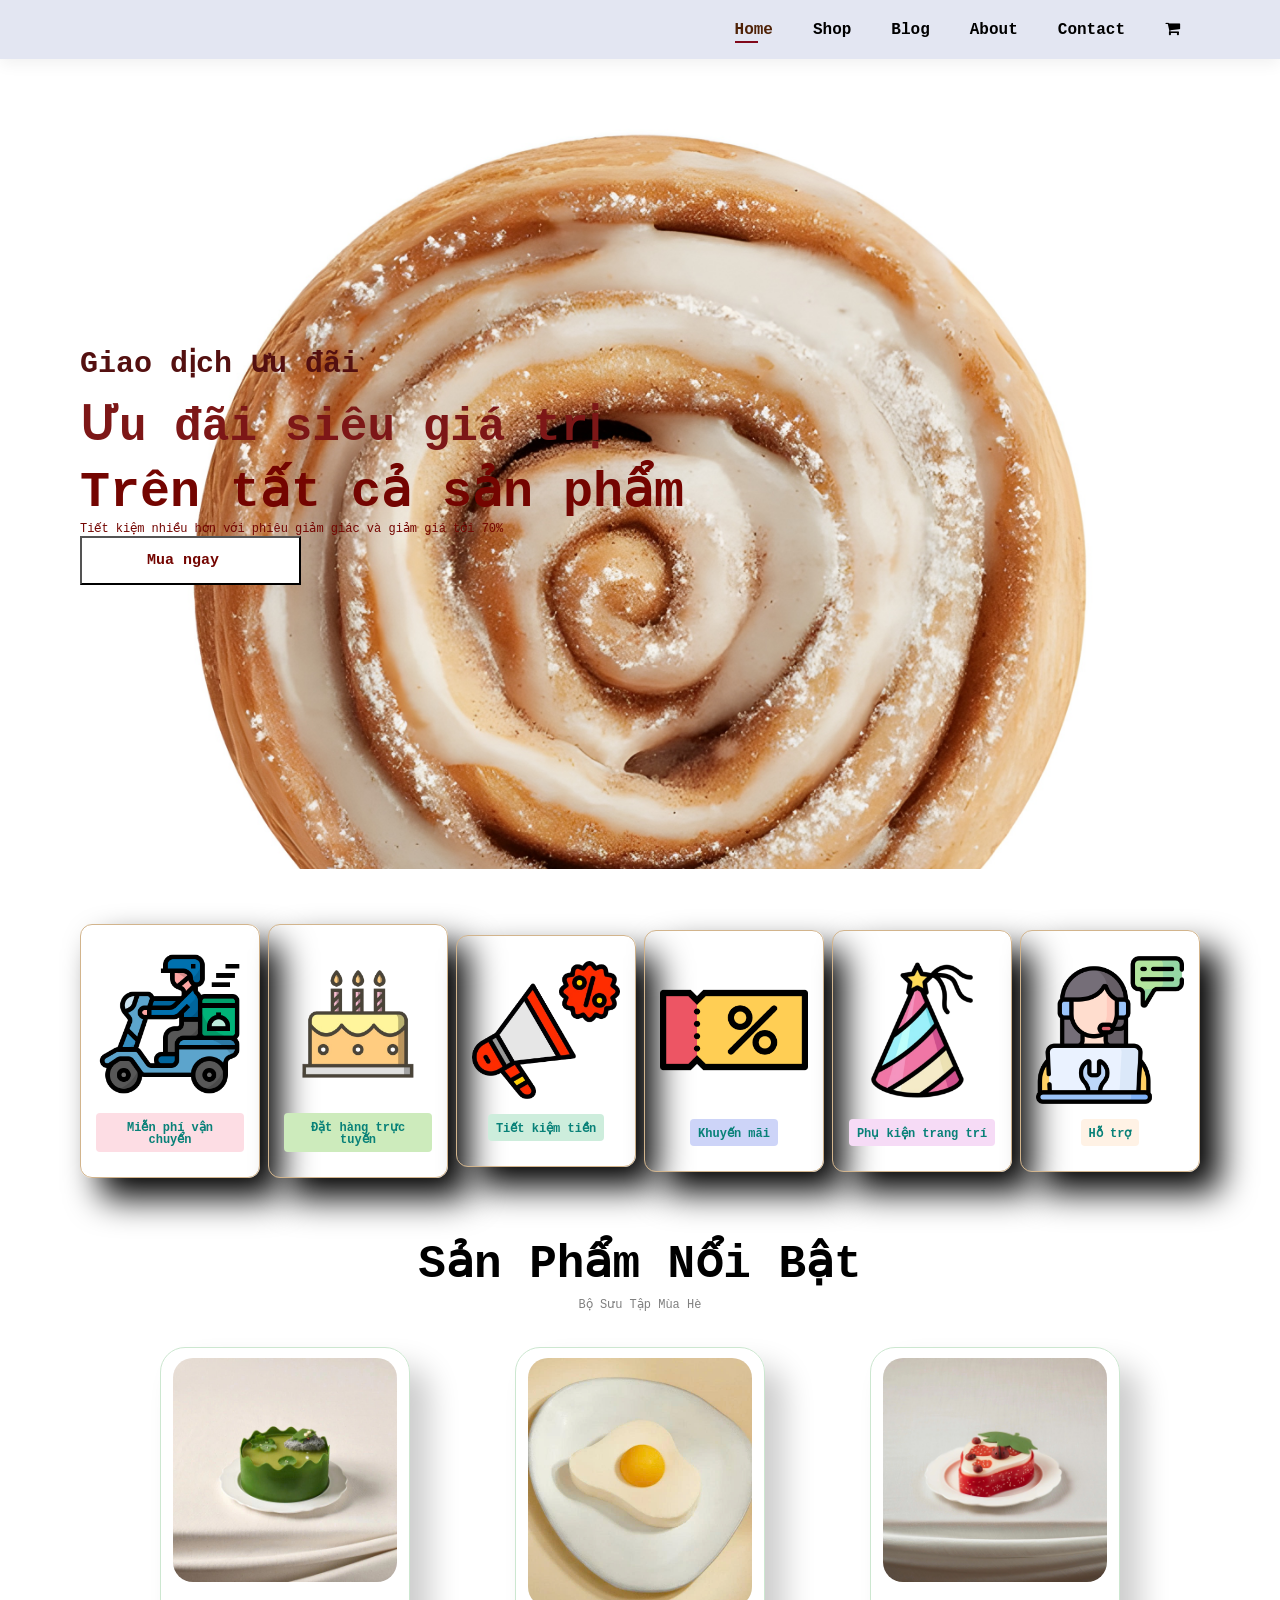
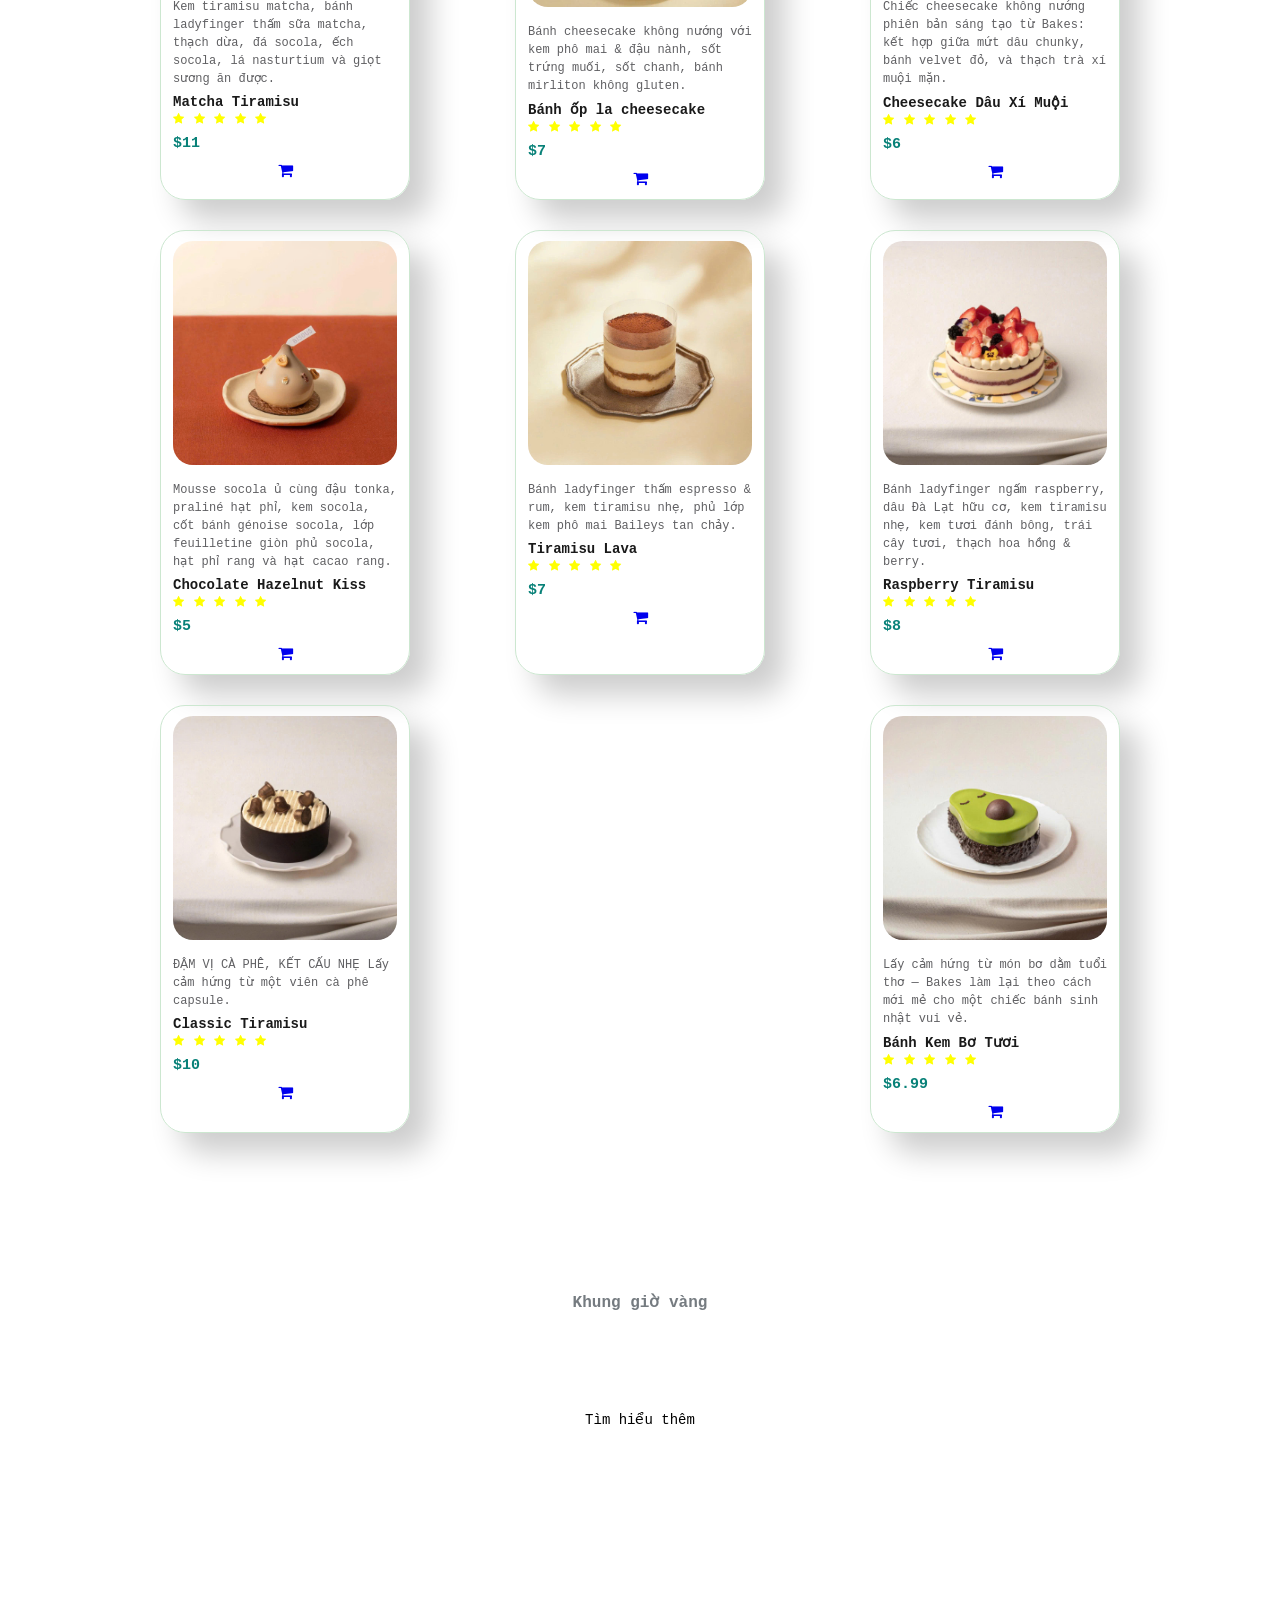
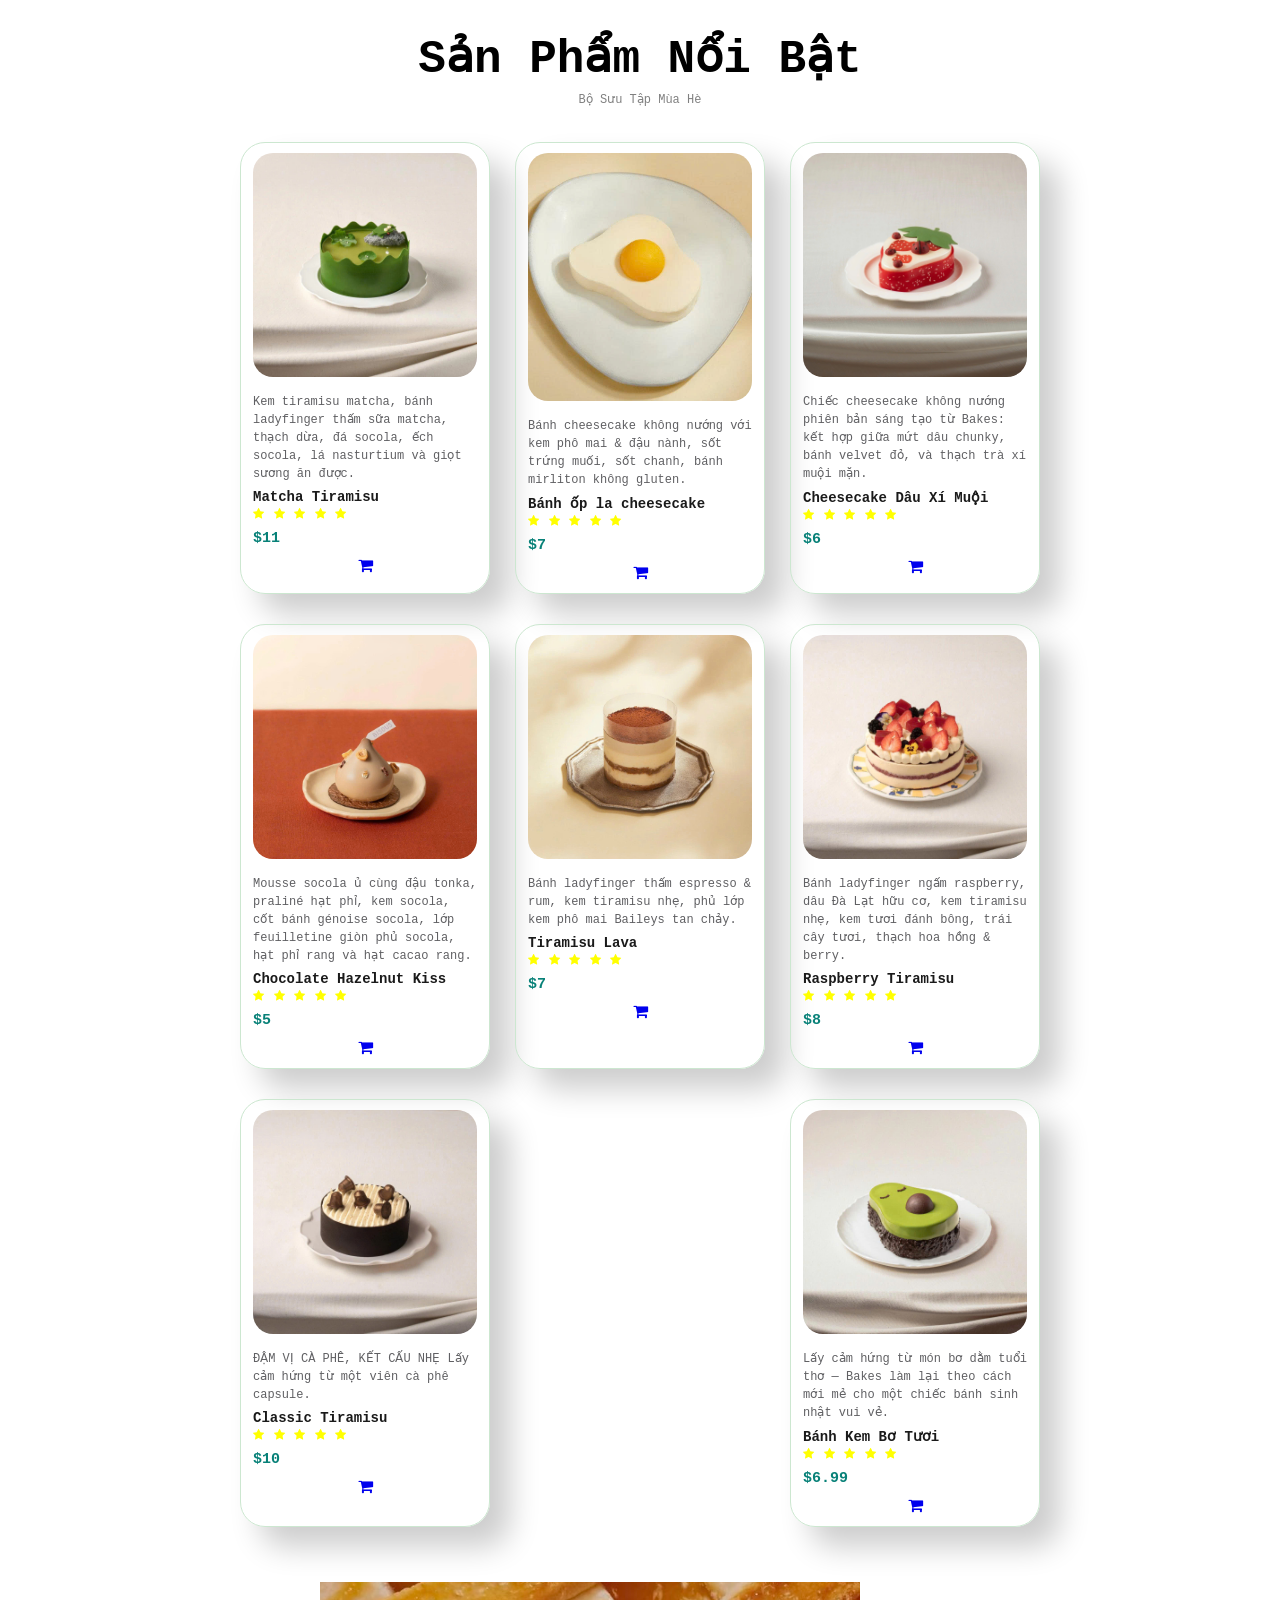
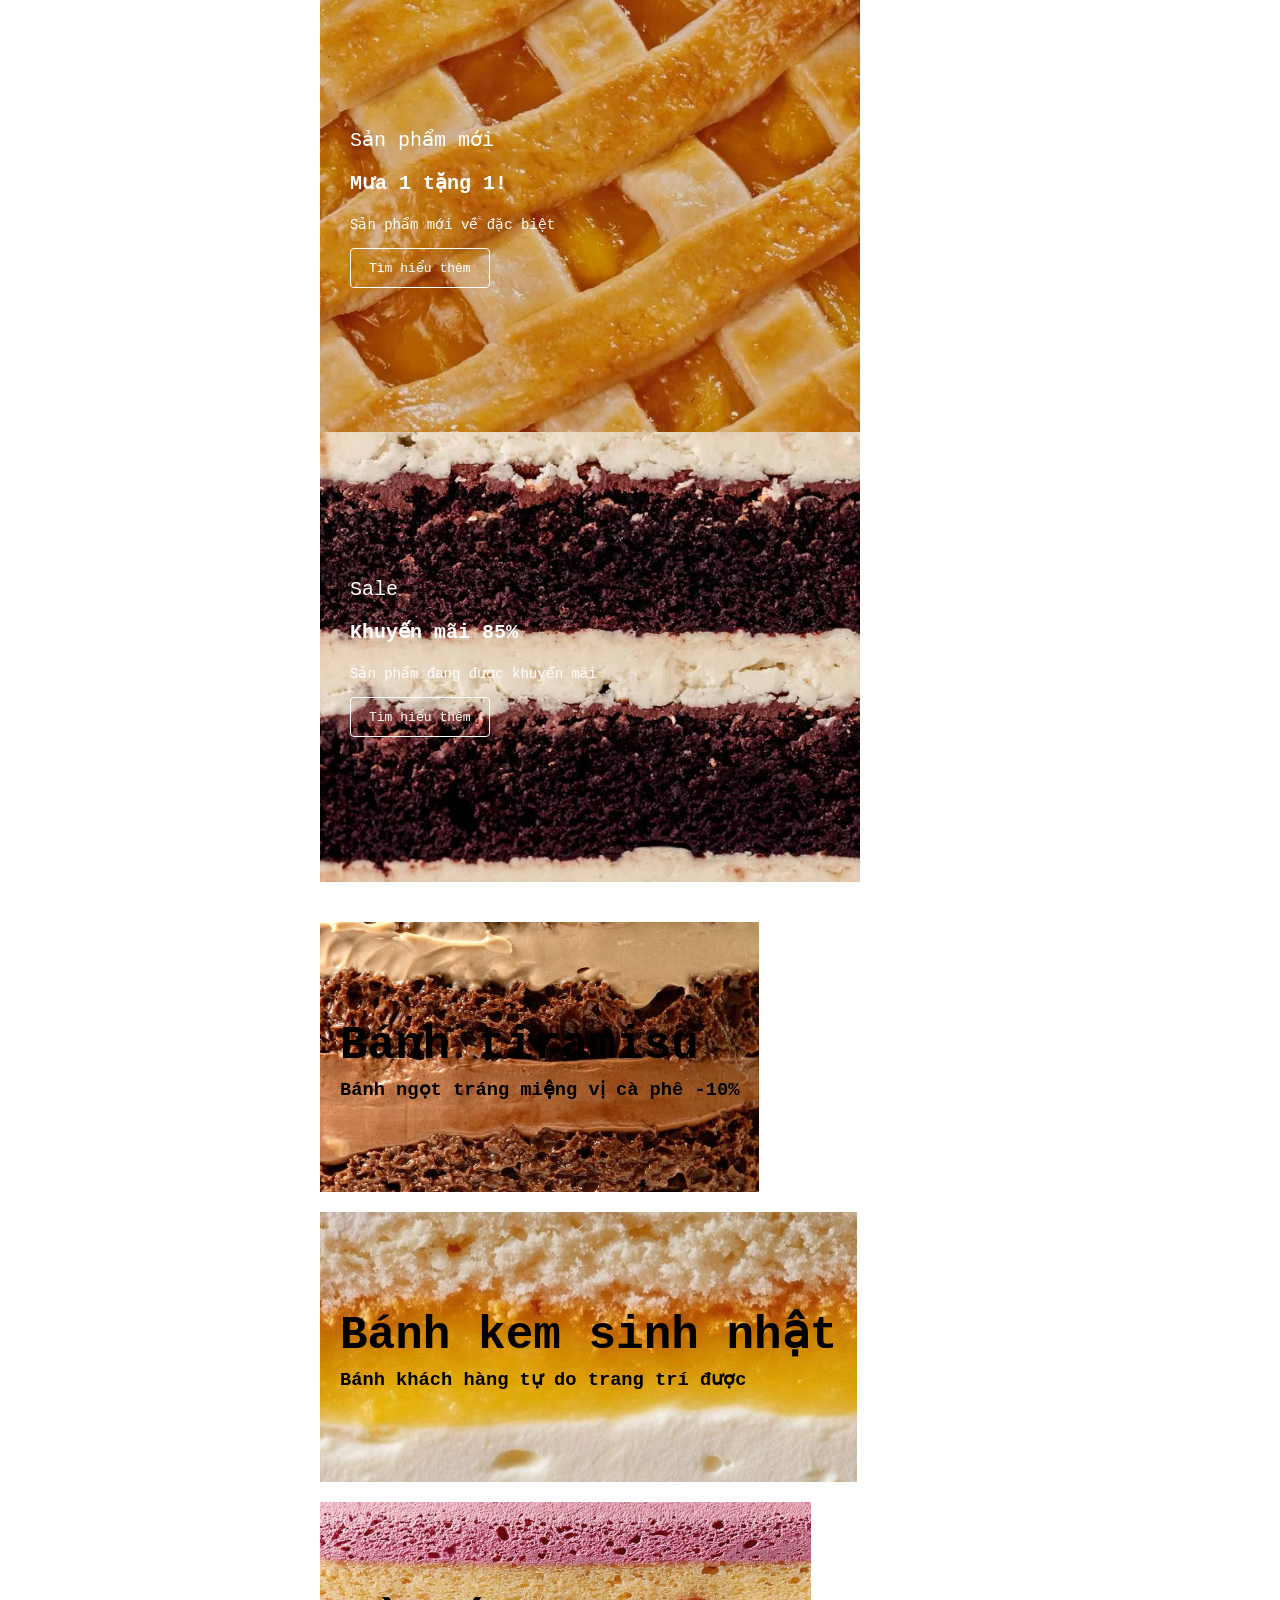
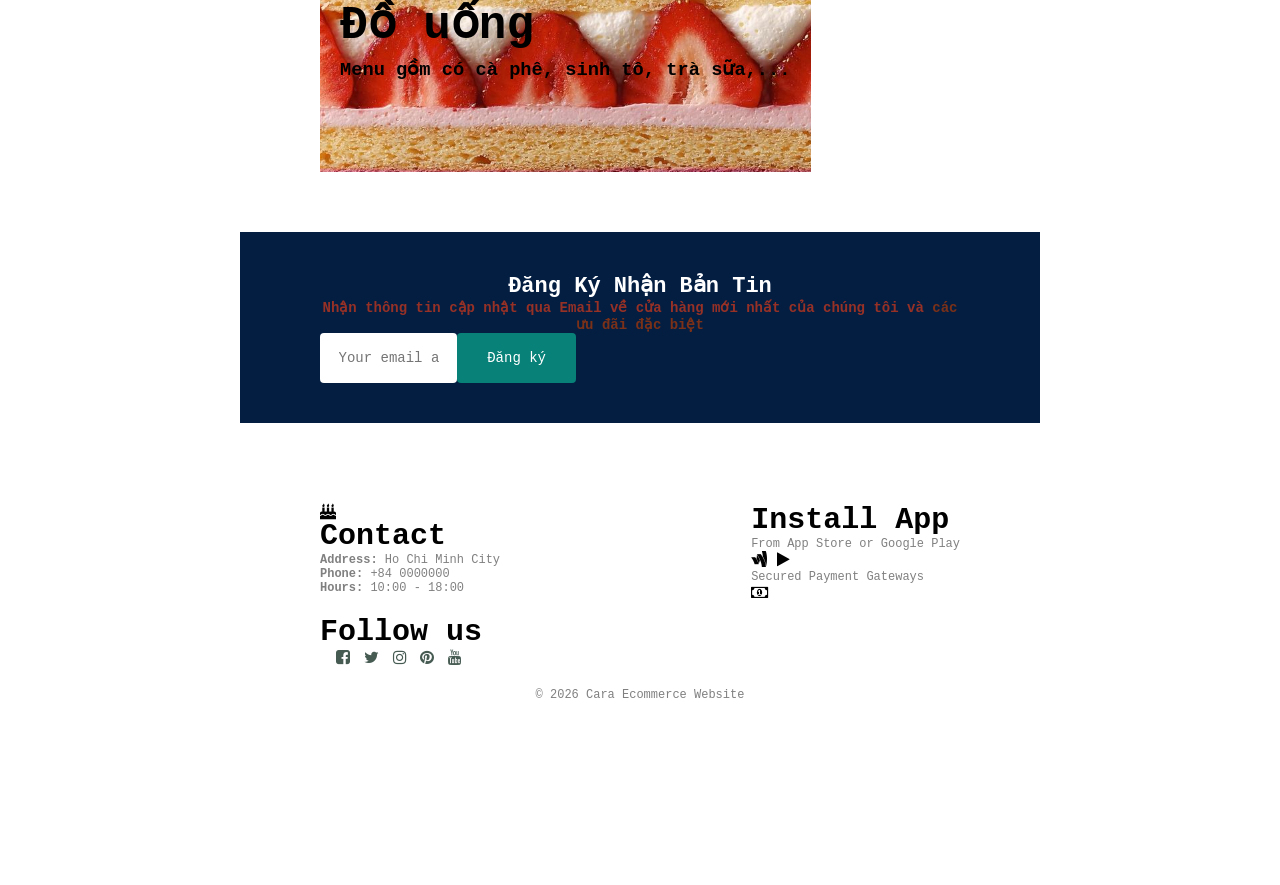
==== index.html @ d851dc28 "Update index.html" ====
<!DOCTYPE html>
<html lang="en">
<head>
    <meta charset="UTF-8">
    <meta name="viewport" content="width=device-width, initial-scale=1.0">
    <title>GHK2_12F2_Nhóm 5</title>
    <link rel="stylesheet" href="style.css">
    <link rel="stylesheet" href="https://cdnjs.cloudflare.com/ajax/libs/font-awesome/4.7.0/css/font-awesome.min.css">
</head>
<body>
    <section id="header">
        <a href="#"><img src="" class="logo"></a>


    <div>
        <ul id="navbar">
            <li><a class="active" href="index.html">Home</a></li>
            <li><a href="shop.html">Shop</a></li>
            <li><a href="blog.html">Blog</a></li>
            <li><a href="about.html">About</a></li>
            <li><a href="contact.html">Contact</a></li>
            <li id="lg-bag"><a href="cart.html"><i class="fa fa-shopping-cart"></i></a></li>
             <!--ADD AFTER NAV-->
             <a href="#" id="close"> <i class="fa fa-xmark"></i></a>
        </ul>
    </div>
  <!--ADD AFTER NAV-->
<div id="mobile">
    <a href="cart.html" i class="fa fa-shopping-cart"></a>
    <i id="bar" class="fa fa-outdent"></i>
</div>

     </section>
<section id="hero">
    <h4>Giao dịch ưu đãi</h4>
    <h2>Ưu đãi siêu giá trị </h2>
    <h1>Trên tất cả sản phẩm</h1>
    <p>Tiết kiệm nhiều hơn với phiêu giảm giác và giảm giá tới 70%</p>
    <button>Mua ngay</button>
</section>
<!--Feature-->
<section id="feature" class="section-p1">
    <div class="fe-box">
     <img src="F1.png" alt="">
      <h6>Miễn phí vận chuyển</h6>
    </div>


    <div class="fe-box">
     <img src="F2.png" alt="">
      <h6>Đặt hàng trực tuyến</h6>
    </div>


    <div class="fe-box">
     <img src="F3.png" alt="">
      <h6>Tiết kiệm tiền</h6>
    </div>


    <div class="fe-box">
     <img src="F4.png" alt="">
      <h6>Khuyến mãi</h6>
    </div>
   
    <div class="fe-box">
     <img src="F5.png" alt="">
      <h6>Phụ kiện trang trí</h6>
    </div>


    <div class="fe-box">
     <img src="F6.png" alt="">
      <h6>Hỗ trợ</h6>
    </div>


<!--Product-->
<section id="product1" class="section-p1">
    <h2>Sản Phẩm Nổi Bật</h2>
    <p>Bộ Sưu Tập Mùa Hè</p>


    <div class="pro-container">
        <div class="pro" onclick="window.location.href='sproduct.html';"><img src="matcha ếch ộp.jpg" alt="">
        <div class="des">
            <span>Kem tiramisu matcha, bánh ladyfinger thấm sữa matcha, thạch dừa, đá socola, ếch socola, lá nasturtium và giọt sương ăn được.</span>
            <h5>Matcha Tiramisu </h5>
            <div class="star">
                <i class="fa fa-star"></i>
                <i class="fa fa-star"></i>
                <i class="fa fa-star"></i>
                <i class="fa fa-star"></i>
                <i class="fa fa-star"></i>
            </div>
            <h4>$11</h4>
        </div>
        <a href="#"><i class="fa fa-shopping-cart"></i></a>
    </div>


    <!--copy product here-->
      <div class="pro" onclick="window.location.href='sproduct.html';"><img src="signature trứng.jpg" alt="">
        <div class="des">
            <span>Bánh cheesecake không nướng với kem phô mai & đậu nành, sốt trứng muối, sốt chanh, bánh mirliton không gluten.</span>
            <h5>Bánh ốp la cheesecake </h5>
            <div class="star">
                <i class="fa fa-star"></i>
                <i class="fa fa-star"></i>
                <i class="fa fa-star"></i>
                <i class="fa fa-star"></i>
                <i class="fa fa-star"></i>
            </div>
            <h4>$7</h4>
        </div>
        <a href="#"><i class="fa fa-shopping-cart"></i></a>
    </div>


       <div class="pro" onclick="window.location.href='sproduct.html';"><img src="ladybee dâu.jpg" alt="">
        <div class="des">
            <span>Chiếc cheesecake không nướng phiên bản sáng tạo từ Bakes: kết hợp giữa mứt dâu chunky, bánh velvet đỏ, và thạch trà xí muội mặn.</span>
            <h5>Cheesecake Dâu Xí Muội </h5>
            <div class="star">
                <i class="fa fa-star"></i>
                <i class="fa fa-star"></i>
                <i class="fa fa-star"></i>
                <i class="fa fa-star"></i>
                <i class="fa fa-star"></i>
            </div>
            <h4>$6</h4>
        </div>
        <a href="#"><i class="fa fa-shopping-cart"></i></a>
    </div>


       <div class="pro" onclick="window.location.href='sproduct.html';"><img src="cục phân nhỏ.jpg" alt="">
        <div class="des">
            <span>Mousse socola ủ cùng đậu tonka, praliné hạt phỉ, kem socola, cốt bánh génoise socola, lớp feuilletine giòn phủ socola, hạt phỉ rang và hạt cacao rang.</span>
            <h5>Chocolate Hazelnut Kiss </h5>
            <div class="star">
                <i class="fa fa-star"></i>
                <i class="fa fa-star"></i>
                <i class="fa fa-star"></i>
                <i class="fa fa-star"></i>
                <i class="fa fa-star"></i>
            </div>
            <h4>$5</h4>
        </div>
        <a href="#"><i class="fa fa-shopping-cart"></i></a>
    </div>


       <div class="pro" onclick="window.location.href='sproduct.html';"><img src="Tumira nhỏ.jpg" alt="">
        <div class="des">
            <span>Bánh ladyfinger thấm espresso & rum, kem tiramisu nhẹ, phủ lớp kem phô mai Baileys tan chảy.</span>
            <h5>Tiramisu Lava</h5>
            <div class="star">
                <i class="fa fa-star"></i>
                <i class="fa fa-star"></i>
                <i class="fa fa-star"></i>
                <i class="fa fa-star"></i>
                <i class="fa fa-star"></i>
            </div>
            <h4>$7</h4>
        </div>
        <a href="#"><i class="fa fa-shopping-cart"></i></a>
    </div>


       <div class="pro"><img src="rubera nhiều dâu.jpg" alt="">
        <div class="des">
            <span>Bánh ladyfinger ngấm raspberry, dâu Đà Lạt hữu cơ, kem tiramisu nhẹ, kem tươi đánh bông, trái cây tươi, thạch hoa hồng & berry.</span>
            <h5>Raspberry Tiramisu</h5>
            <div class="star">
                <i class="fa fa-star"></i>
                <i class="fa fa-star"></i>
                <i class="fa fa-star"></i>
                <i class="fa fa-star"></i>
                <i class="fa fa-star"></i>
            </div>
            <h4>$8</h4>
        </div>
        <a href="#"><i class="fa fa-shopping-cart"></i></a>
    </div>


       <div class="pro"><img src="Tỉamusi to.jpg" alt="">
        <div class="des">
            <span>ĐẬM VỊ CÀ PHÊ, KẾT CẤU NHẸ
Lấy cảm hứng từ một viên cà phê capsule.</span>
            <h5>Classic Tiramisu</h5>
            <div class="star">
                <i class="fa fa-star"></i>
                <i class="fa fa-star"></i>
                <i class="fa fa-star"></i>
                <i class="fa fa-star"></i>
                <i class="fa fa-star"></i>
            </div>
            <h4>$10</h4>
        </div>
        <a href="#"><i class="fa fa-shopping-cart"></i></a>
    </div>


       <div class="pro"><img src="avocada.jpg" alt="">
        <div class="des">
            <span>Lấy cảm hứng từ món bơ dằm tuổi thơ — Bakes làm lại theo cách mới mẻ cho một chiếc bánh sinh nhật vui vẻ.</span>
            <h5>Bánh Kem Bơ Tươi</h5>
            <div class="star">
                <i class="fa fa-star"></i>
                <i class="fa fa-star"></i>
                <i class="fa fa-star"></i>
                <i class="fa fa-star"></i>
                <i class="fa fa-star"></i>
            </div>
            <h4>$6.99</h4>
        </div>
        <a href="#"><i class="fa fa-shopping-cart"></i></a>
    </div>
</div>
   
 <!--Banner sMall-->
    <section id="banner" class="section-m1">
        <h4>Khung giờ vàng</h4>
        <h2>Khuyến mãi cuối này</h2>  
        <button class="normal">Tìm hiểu thêm</button>


    </section>
</div>

<section id="product1" class="section-p1">
    <h2>Sản Phẩm Nổi Bật</h2>
    <p>Bộ Sưu Tập Mùa Hè</p>


    <div class="pro-container">
        <div class="pro"><img src="matcha ếch ộp.jpg" alt="">
        <div class="des">
            <span>Kem tiramisu matcha, bánh ladyfinger thấm sữa matcha, thạch dừa, đá socola, ếch socola, lá nasturtium và giọt sương ăn được.</span>
            <h5>Matcha Tiramisu </h5>
            <div class="star">
                <i class="fa fa-star"></i>
                <i class="fa fa-star"></i>
                <i class="fa fa-star"></i>
                <i class="fa fa-star"></i>
                <i class="fa fa-star"></i>
            </div>
            <h4>$11</h4>
        </div>
        <a href="#"><i class="fa fa-shopping-cart"></i></a>
    </div>


    <!--copy product here-->
      <div class="pro"><img src="signature trứng.jpg" alt="">
        <div class="des">
            <span>Bánh cheesecake không nướng với kem phô mai & đậu nành, sốt trứng muối, sốt chanh, bánh mirliton không gluten.</span>
            <h5>Bánh ốp la cheesecake </h5>
            <div class="star">
                <i class="fa fa-star"></i>
                <i class="fa fa-star"></i>
                <i class="fa fa-star"></i>
                <i class="fa fa-star"></i>
                <i class="fa fa-star"></i>
            </div>
            <h4>$7</h4>
        </div>
        <a href="#"><i class="fa fa-shopping-cart"></i></a>
    </div>


       <div class="pro"><img src="ladybee dâu.jpg" alt="">
        <div class="des">
            <span>Chiếc cheesecake không nướng phiên bản sáng tạo từ Bakes: kết hợp giữa mứt dâu chunky, bánh velvet đỏ, và thạch trà xí muội mặn.</span>
            <h5>Cheesecake Dâu Xí Muội </h5>
            <div class="star">
                <i class="fa fa-star"></i>
                <i class="fa fa-star"></i>
                <i class="fa fa-star"></i>
                <i class="fa fa-star"></i>
                <i class="fa fa-star"></i>
            </div>
            <h4>$6</h4>
        </div>
        <a href="#"><i class="fa fa-shopping-cart"></i></a>
    </div>


       <div class="pro"><img src="cục phân nhỏ.jpg" alt="">
        <div class="des">
            <span>Mousse socola ủ cùng đậu tonka, praliné hạt phỉ, kem socola, cốt bánh génoise socola, lớp feuilletine giòn phủ socola, hạt phỉ rang và hạt cacao rang.</span>
            <h5>Chocolate Hazelnut Kiss </h5>
            <div class="star">
                <i class="fa fa-star"></i>
                <i class="fa fa-star"></i>
                <i class="fa fa-star"></i>
                <i class="fa fa-star"></i>
                <i class="fa fa-star"></i>
            </div>
            <h4>$5</h4>
        </div>
        <a href="#"><i class="fa fa-shopping-cart"></i></a>
    </div>


       <div class="pro"><img src="Tumira nhỏ.jpg" alt="">
        <div class="des">
            <span>Bánh ladyfinger thấm espresso & rum, kem tiramisu nhẹ, phủ lớp kem phô mai Baileys tan chảy.</span>
            <h5>Tiramisu Lava</h5>
            <div class="star">
                <i class="fa fa-star"></i>
                <i class="fa fa-star"></i>
                <i class="fa fa-star"></i>
                <i class="fa fa-star"></i>
                <i class="fa fa-star"></i>
            </div>
            <h4>$7</h4>
        </div>
        <a href="#"><i class="fa fa-shopping-cart"></i></a>
    </div>


       <div class="pro"><img src="rubera nhiều dâu.jpg" alt="">
        <div class="des">
            <span>Bánh ladyfinger ngấm raspberry, dâu Đà Lạt hữu cơ, kem tiramisu nhẹ, kem tươi đánh bông, trái cây tươi, thạch hoa hồng & berry.</span>
            <h5>Raspberry Tiramisu</h5>
            <div class="star">
                <i class="fa fa-star"></i>
                <i class="fa fa-star"></i>
                <i class="fa fa-star"></i>
                <i class="fa fa-star"></i>
                <i class="fa fa-star"></i>
            </div>
            <h4>$8</h4>
        </div>
        <a href="#"><i class="fa fa-shopping-cart"></i></a>
    </div>


       <div class="pro"><img src="Tỉamusi to.jpg" alt="">
        <div class="des">
            <span>ĐẬM VỊ CÀ PHÊ, KẾT CẤU NHẸ
Lấy cảm hứng từ một viên cà phê capsule.</span>
            <h5>Classic Tiramisu</h5>
            <div class="star">
                <i class="fa fa-star"></i>
                <i class="fa fa-star"></i>
                <i class="fa fa-star"></i>
                <i class="fa fa-star"></i>
                <i class="fa fa-star"></i>
            </div>
            <h4>$10</h4>
        </div>
        <a href="#"><i class="fa fa-shopping-cart"></i></a>
    </div>


       <div class="pro"><img src="avocada.jpg" alt="">
        <div class="des">
            <span>Lấy cảm hứng từ món bơ dằm tuổi thơ — Bakes làm lại theo cách mới mẻ cho một chiếc bánh sinh nhật vui vẻ.</span>
            <h5>Bánh Kem Bơ Tươi</h5>
            <div class="star">
                <i class="fa fa-star"></i>
                <i class="fa fa-star"></i>
                <i class="fa fa-star"></i>
                <i class="fa fa-star"></i>
                <i class="fa fa-star"></i>
            </div>
            <h4>$6.99</h4>
        </div>
        <a href="#"><i class="fa fa-shopping-cart"></i></a>
    </div>
</div>


<!--Small 2 banner-->
<section id="sm-banner" class="section-p1">
    <div class="banner-box">
        <h4>Sản phẩm mới</h4>
        <h2>Mưa 1 tặng 1!</h2>
        <span>Sản phẩm mới về đặc biệt</span>
        <button class="white">Tìm hiểu thêm</button>
    </div>


        <div class="banner-box banner-box2">
        <h4>Sale</h4>
        <h2>Khuyến mãi 85%</h2>
        <span>Sản phẩm đang được khuyến mãi</span>
        <button class="white">Tìm hiểu thêm</button>
    </div>
</section>


<!--Small 3 banner-->
<section id="banner3">
    <div class="banner-box">
        <h2>Bánh tiramisu</h2>
        <h3>Bánh ngọt tráng miệng vị cà phê -10%</h3>
    </div>


     <div class="banner-box banner-box2">
        <h2>Bánh kem sinh nhật</h2>
        <h3>Bánh khách hàng tự do trang trí được</h3>
    </div>


     <div class="banner-box banner-box3">
        <h2>Đồ uống</h2>
        <h3>Menu gồm có cà phê, sinh tô, trà sữa,...</h3>
    </div>
</section>

<section id="newsletter" class="section-p1 section-m1">

<div class="newstext">

<h4>Đăng Ký Nhận Bản Tin</h4>

<p>
Nhận thông tin cập nhật qua Email về cửa hàng mới nhất của chúng tôi và
<span>các ưu đãi đặc biệt</span>
</p>

</div>


<div class="form">

<input type="text" placeholder="Your email address">

<button class="normal">Đăng ký</button>

</div>

</section>



<footer class="section-p1">

<div class="col">

<i class="fa fa-birthday-cake"></i>

<h4>Contact</h4>

<p><strong>Address:</strong> Ho Chi Minh City</p>

<p><strong>Phone:</strong> +84 0000000</p>

<p><strong>Hours:</strong> 10:00 - 18:00</p>


<div class="follow">

<h4>Follow us</h4>

<div class="icon">

<i class="fa fa-facebook-square"></i>

<i class="fa fa-twitter"></i>

<i class="fa fa-instagram"></i>

<i class="fa fa-pinterest"></i>

<i class="fa fa-youtube"></i>

</div>

</div>

</div>



<div class="col install">

<h4>Install App</h4>

<p>From App Store or Google Play</p>

<div class="row">

<i class="fa fa-google-wallet"></i>

<i class="fa fa-play"></i>

</div>

<p>Secured Payment Gateways</p>

<i class="fa fa-money"></i>

</div>



<div class="copyright">

<p>© 2026 Cara Ecommerce Website</p>

</div>

</footer>

<!--SCRIPT-->
<script src="script.js"></script>

</body>

</html>
---- style.css ----
* {margin: 0;padding: 0;box-sizing: border-box;font-family: 'Montserrat', Montserrat, monospace;}
h1{ font-size: 50px;line-height: 64x;color: black;}




h2{font-size: 46px;line-height: 64px ;color: black;}
h4 {font-size: 30px;color: black; }




h6{font-weight: 900px; font-size: 12px;}
p{font-size: 12px; color: gray;}
.section-p1{padding: 40px 80px;}
.section-m1{margin: 40px 0;}
button.normal{font-size: 14px; font-weight: 600px; padding: 15px 30px;color: black; background-color: white; border-radius: 4px;cursor: pointer; border: none; outline: none; transition: 0.2s; }
body {
    width: 100%;
}




/* Header */
#header {
    display: flex;
    align-items: center;
    justify-content: space-between;
    padding: 20px 80px;
    background: #e3e6f2;
    box-shadow: 0 5px 15px rgba(0, 0, 0, 0.06);
    z-index: 999;
    position: sticky;
    Top: 0;
}








#navbar{display: flex; align-items: center; justify-content: center;}
#navbar li {list-style: none; padding: 0 20px; position: relative;}
#navbar li a {text-decoration: none; font-size: 16px;font-weight: 600; color: black; transition: 0.3s ease;}
#navbar li a:hover,
#navbar li a.active {
    color: #4f2207;
}




#navbar li a.active::after,
#navbar li a:hover::after {
    content: "";
    width: 30%;
    background: #81081a;
    height: 2px;
    position: absolute;
    bottom: -4px;
    left: 20px;
}
#hero {
    background-image: url("fahh.jpeg");
    height: 90vh;
    width: 100%;
    background-size: cover;
    background-position: top 25% right 0;
    padding: 0 80px;
    display: flex;
    flex-direction: column;
    align-items: flex-start;
    justify-content: center;
}
#hero h4 {
    padding-bottom: 15px;
    color: #541010;
}




#hero h1 {
    color: #740501;
}




#hero h2 {
    color: #7d1717;
}




#hero p {
    color: #740501;
}
#hero button {
    background-color: rgb(255, 255, 255);
    color: #740501;
    padding: 14px 80px 14px 65px;
    cursor: pointer;
    font-weight: 900;
    font-size: 15px;
    border-radius: 10;
}


/* Feature */


#feature { display: flex; align-items: center; justify-content: space-between; flex-wrap: wrap; }
#feature .fe-box {width: 180px; text-align: center; padding: 25px 15px; box-shadow: 20px 20px 34px black;border: 1px solid tan; border-radius: 12px; margin: 15px 0; }
#feature .fe-box:hover{ box-shadow:10px 10px 54px rgb(0, 0, 0);}
#feature .fe-box img {width: 100%; margin-bottom: 10px;}
#feature .fe-box h6 {display: inline-block; padding: 9px 8px 6px 8px; line-height: 1; border-radius: 4px; color: #088178; background-color: #fddde4; }


/*Doi mau tinh nang*/
#feature .fe-box:nth-child(2) h6 {background-color: #cdebbc;}
#feature .fe-box:nth-child(3) h6 {background-color: #cdeddc;}
#feature .fe-box:nth-child(4) h6 {background-color: #cdd4f8;}
#feature .fe-box:nth-child(5) h6 {background-color: #f6dbf6;}
#feature .fe-box:nth-child(6) h6 {background-color: #fff2e5;}


/*Product*/
#product1 { text-align: center; }
#product1 .pro-container { display: flex; justify-content: space-between; padding-top: 20px; flex-wrap: wrap;}
#product1 .pro { width: 23%; min-width: 250px; padding: 10px 12px; border: 1px solid #cce7d0; border-radius: 25px; cursor: pointer; box-shadow: 20px 20px 30px rgb(0, 0, 0, 0.2); margin: 15px 0; transition: 0.2s ease; position: relative;}
#product1 .pro:hover {box-shadow: 20px 20px 30px rgb(0, 0, 0, 0.2); }
#product1 .pro img {width: 100%; border-radius: 20px;}
#product1 .pro .des {text-align: start; padding: 10px 0;}
#product1 .pro .des span {color: #606063; font-size: 12px;}
#product1 .pro .des h5 {padding-top: 7px; color: #1a1a1a; font-size: 14px;}
#product1 .pro .des i {font-size: 12px; color:  yellow; }
#product1 .pro .des h4 {padding-top: 7px; font-size: 15px;font-weight: 700;color: #088178;}
#product1 .pro .cart {width: 40px; height: 40px; line-height: 40px; border-radius: 50px; background-color: #e8f6ea; color: #088178; border: 1px solid #9ceba8; position: absolute; bottom: 16px; right: 10px;}



#banner{
    display: flex;
    flex-direction: column;
    justify-content: center;
    align-items: center;
    text-align: center;
    background-image: url(https://mir-s3-cdn-cf.behance.net/project_modules/fs/200dcd132846953.61b1094cb4aa0.jpg);
    width: 100%;
    height: 40vh;
    background-size: cover;
    background-position:center;
}




#banner h4{
    color: rgb(117, 123, 128);
    font-size: 16px;
}




#banner h2{
    color: white;
    font-size: 30px;
    padding: 10px 0;
}




#banner button:hover{
    background: #a3332b;
    color: white;
}









/*Small banner2*/
#sm-banner{ display: flex; justify-content: space-between; flex-wrap: wrap;}
#sm-banner .banner-box{display: flex; flex-direction: column; justify-content: center; align-items: flex-start; min-width: 540px; height: 50vh; background-image: url(hoho.jpg); background-size: cover; background-position: center; padding: 30px;}
#sm-banner .banner-box2{background-image: url(huhu.jpg);}
#sm-banner h4{color: white; font-size: 20px; font-weight: 300;}
#sm-banner h2{color: white; font-size: 20px; font-weight: 800;}
#sm-banner span{color: white; font-size: 14px; font-weight: 500; padding-bottom: 15px;}
button.white{font-size: 13px; font-weight: 600px; padding: 11px 18px;color: rgb(255, 255, 255); background-color: transparent; border-radius: 4px;cursor: pointer; border: 1px solid #fff; outline: none; transition: 0.2s; }
#sm-banner .banner-box:hover button {background: #088178; border: 1px solid #a13d30;}


/*Small 3 banner*/
#banner3 {display: flex ; justify-content: space-between; flex-wrap: wrap; padding: 0 80px;}
#banner3 .banner-box{display: flex; flex-direction: column; justify-content: center; align-items: flex-start; background-image: url(haha.jpg); min-width: 30%; height: 30vh; background-size: cover; background-position: center; padding: 20px; margin-bottom: 20px;}
#banner3 .banner-box2{background-image: url(hihi.jpg);}
#banner3 .banner-box3{background-image: url(Cake.jpg);}


#banner h2{color: white; font-weight: 900; font-size: 22px;}
#banner h3{color: rgb(163, 30, 30); font-weight: 800; font-size: 15px;}







#newsletter{
display:flex;
justify-content:space-between;
flex-wrap:wrap;
align-items:center;
background-image:url("img/banner/b14.png");
background-repeat:no-repeat;
background-position:20% 30%;
background-color:#041e42;
}

#newsletter h4{
font-size:22px;
font-weight:700;
color:#fff;
}

#newsletter p{
font-size:14px;
font-weight:600;
color:#973126;
}

#newsletter span{
color:#7b3118;
}

#newsletter .form{
display:flex;
width:40%;
}

#newsletter input{
height:3.125rem;
padding:0 1.25em;
font-size:14px;
width:100%;
border:1px solid transparent;
border-radius:4px;
outline:none;
}

#newsletter button{
background-color:#088178;
color:#fff;
white-space:nowrap;
}



footer{
display:flex;
flex-wrap:wrap;
justify-content:space-between;
}

footer .col{
display:flex;
flex-direction:column;
align-items:flex-start;
margin-bottom:20px;
}

footer .logo{
margin-bottom:30px;
}

footer .follow{
margin-top:20px;
}

footer .follow i{
color:#465b52;
padding-right:4px;
cursor:pointer;
}

footer .install .row img{
border-radius:6px;
border:1px solid #6a2f0f;
}

footer .install img{
margin:10px 0 15px 0;
}

footer .follow i:hover,
footer a:hover{
color:#6c2811;
}

footer .copyright{
width:100%;
text-align:center;
}

/* Start media query*/
@media (max-width: 799px){
.section-p1{ padding: 40px;}
#navbar {display: flex; flex-direction: column; align-items: flex-start; justify-content: flex-start; position: fixed; top: 0px; right:-300px; height: 100vh; width: 300px; background-color: #e3e6f3; box-shadow: 0 40px 60px rgba(0, 0, 0, 0.1); padding: 80px 0 0 10px; transition: 0.3s;}
#navbar.active{right: 0px;}
#navbar li{margin-bottom: 25px;}
#mobile{ display: flex; align-items: center;}
#mobile i {color: black; font-size: 24px; padding-left: 20px;}
#close {display: initial; position: absolute; top: 30px; left: 30px; color: black; font-size: 24px;}
#lg-bag {display: none;}
#hero {height: 70vh; padding: 0 80px; background-position: top 30% right 30%;}
#feature { justify-content: center;}
#product1 .pro-container {justify-content: center;}
#product1 .pro {margin: 15px;}
#banner {height: 20vh;}
#sm-banner .banner-box {min-width: 100%; height: 30vh;}
#banner3 {padding: 0 40px;}
#banner3 .banner-box{width: 28%;}
#newsletter .form {width: 70%;}
}

@media (max-width: 477px) {
    .section-p1 {padding: 20px;}
    #header {padding: 10px 30px;}
    h1 {font-size: 38px;}
    h2 {font-size: 32px;}
    #hero{padding: 0 20px; background-position: 55%;}
    #feature{ justify-content: space-between;}
    #feature .fe-box {width: 155px; margin: 0 0 15px 0;}
    #product1 .pro {width: 100%;}
#banner {height: 40vh;}
#sm-banner .banner-box {height: 40vh;}
#sm-banner .banner-box2 { margin-top: 20px;}
#banner3 {padding: 0 20px;}
#banner3 .banner-box { width: 100%;}
#newsletter .form {width: 100% ;}
#newsletter {padding: 40px 20px;}
footer .copyright {text-align: start;}
/*Product details*/
#prodetails {display: flex; flex-direction: column;}
#prodetails .single-pro-img{ width: 100%; margin-right: 0px;}
#prodetails .single-pro-details{width: 100%;}
}

/*responsive moblie*/
#mobile { display: none; align-items: center;}

#close {display: none;}


/*shop page*/
#page-header { background-image: url("hero4.jpg");
width: 100%;
height: 40vh;
background-size: cover; display: flex; justify-content: center; text-align: center; flex-direction: column;}
#page-header h2, #page-header p {color: white;}
/*Phan trang*/
#pagination{ text-align: center;}
#pagination a {text-decoration: none; background-color: #088178; padding: 15px 20px; border-radius: 4px; color: white; font-weight: 500;}
#pagination a i {font-size: 16px; font-weight: 600; }


/*Product details*/
#prodetails{ display: flex;     margin-top: 20px;}
#prodetails .single-pro-img{ width: 40%; margin-right: 50px;}
.small-img-group{display: flex; justify-content: space-between;}
.small-img-col{ flex-basis: 24%; cursor: pointer;}
#prodetails .single-pro-details{width: 50%; padding-top: 30px;}
#prodetails .single-pro-details h4{ padding: 40px 0 20px 0 ;}
#prodetails .single-pro-details h2 {font-size: 26px;}
#prodetails .single-pro-details select {display: block; padding: 5px 10px; margin-bottom: 10px;}
#prodetails .single-pro-details input {width: 50px; height: 47px; padding-left: 10px; font-size: 16px; margin-top: 10px;}
#prodetails .single-pro-details input:focus{outline: none;}
#prodetails .single-pro-details button{background-color: #088178; color: #fff;}
#prodetails .single-pro-details span {line-height: 25px;}
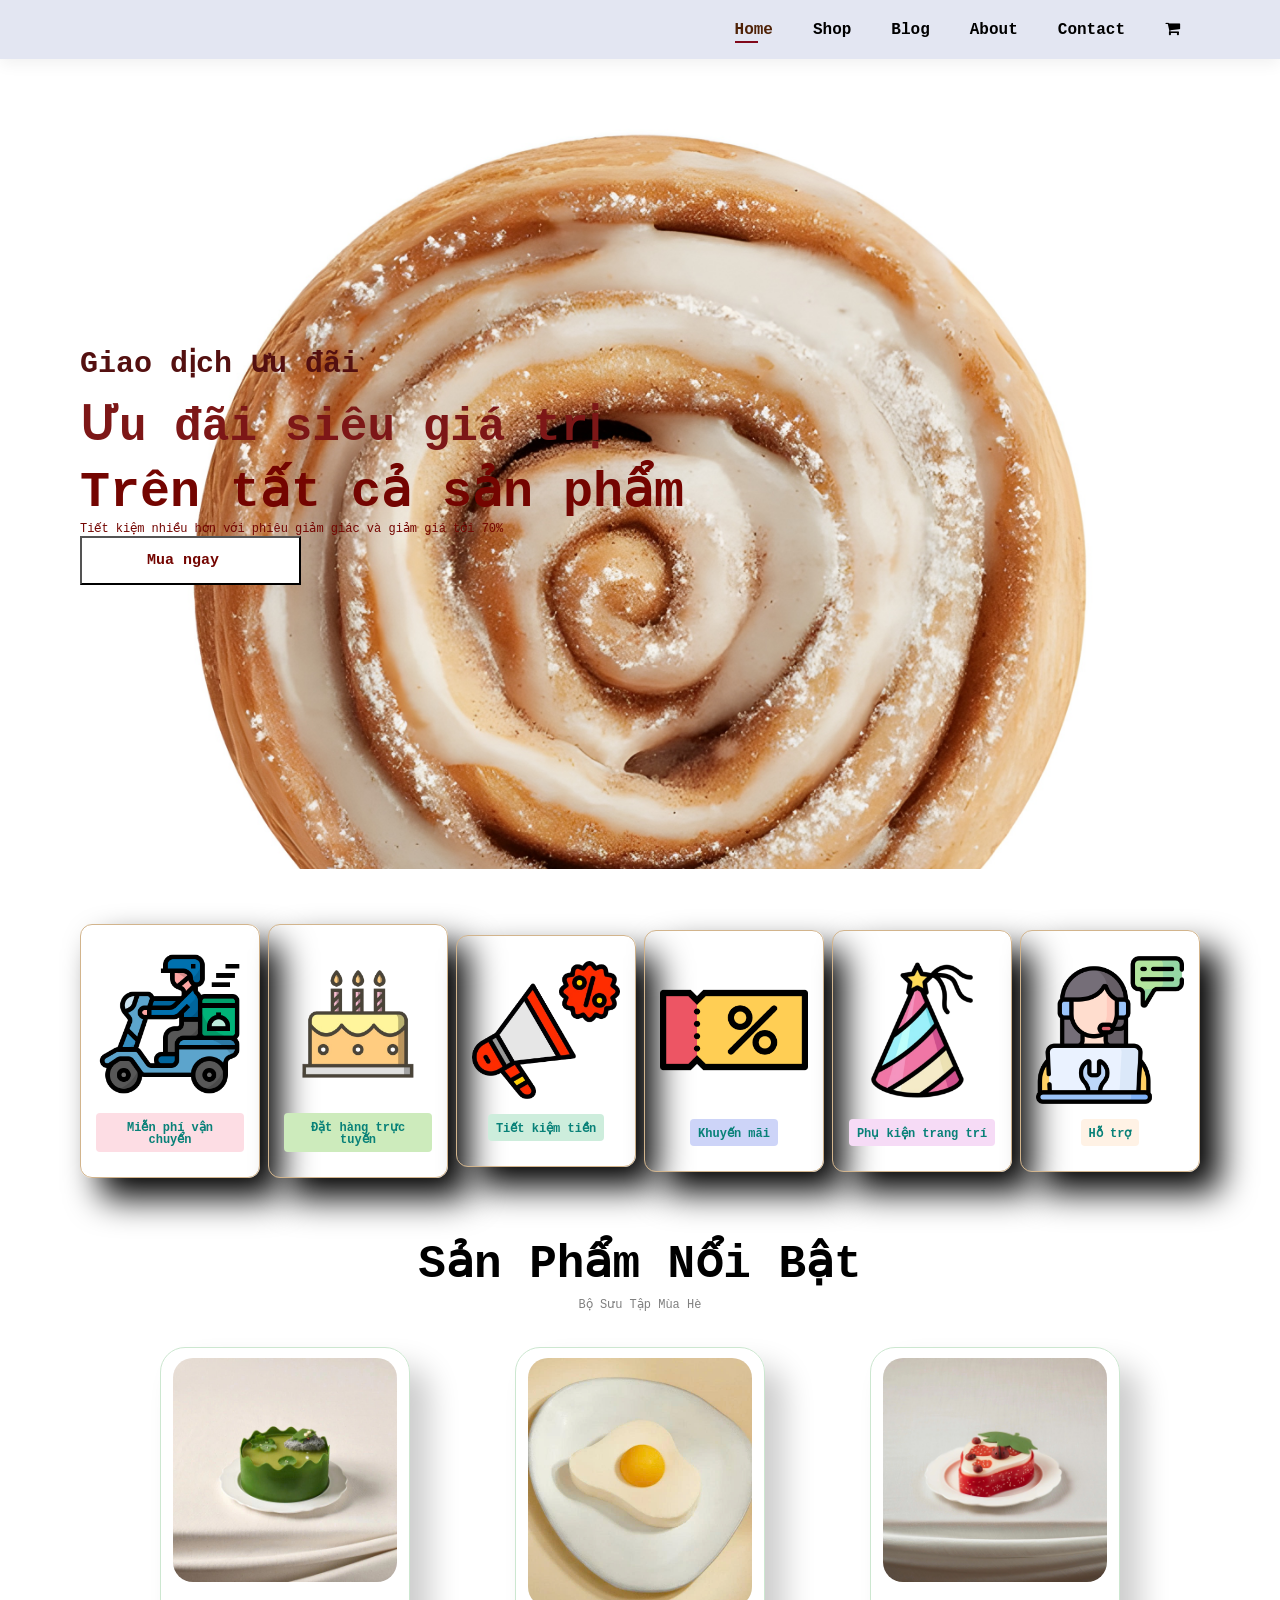
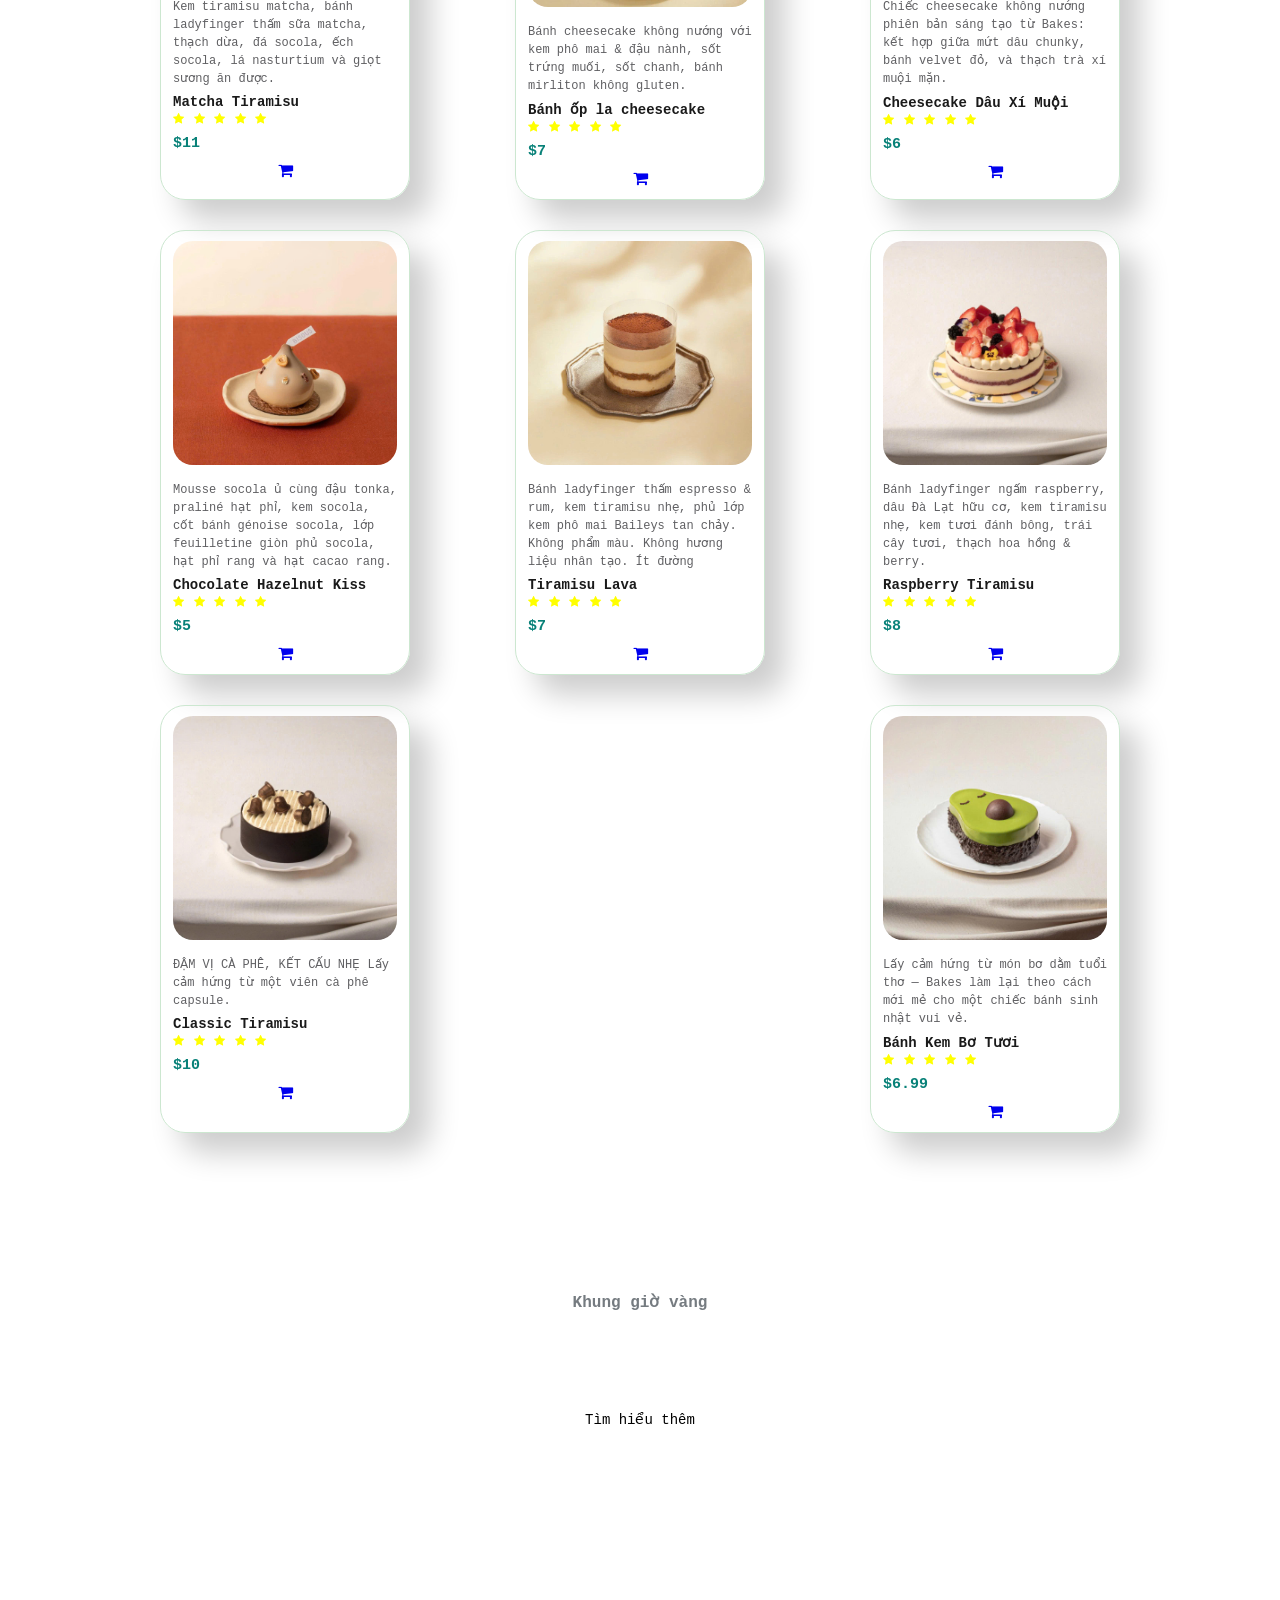
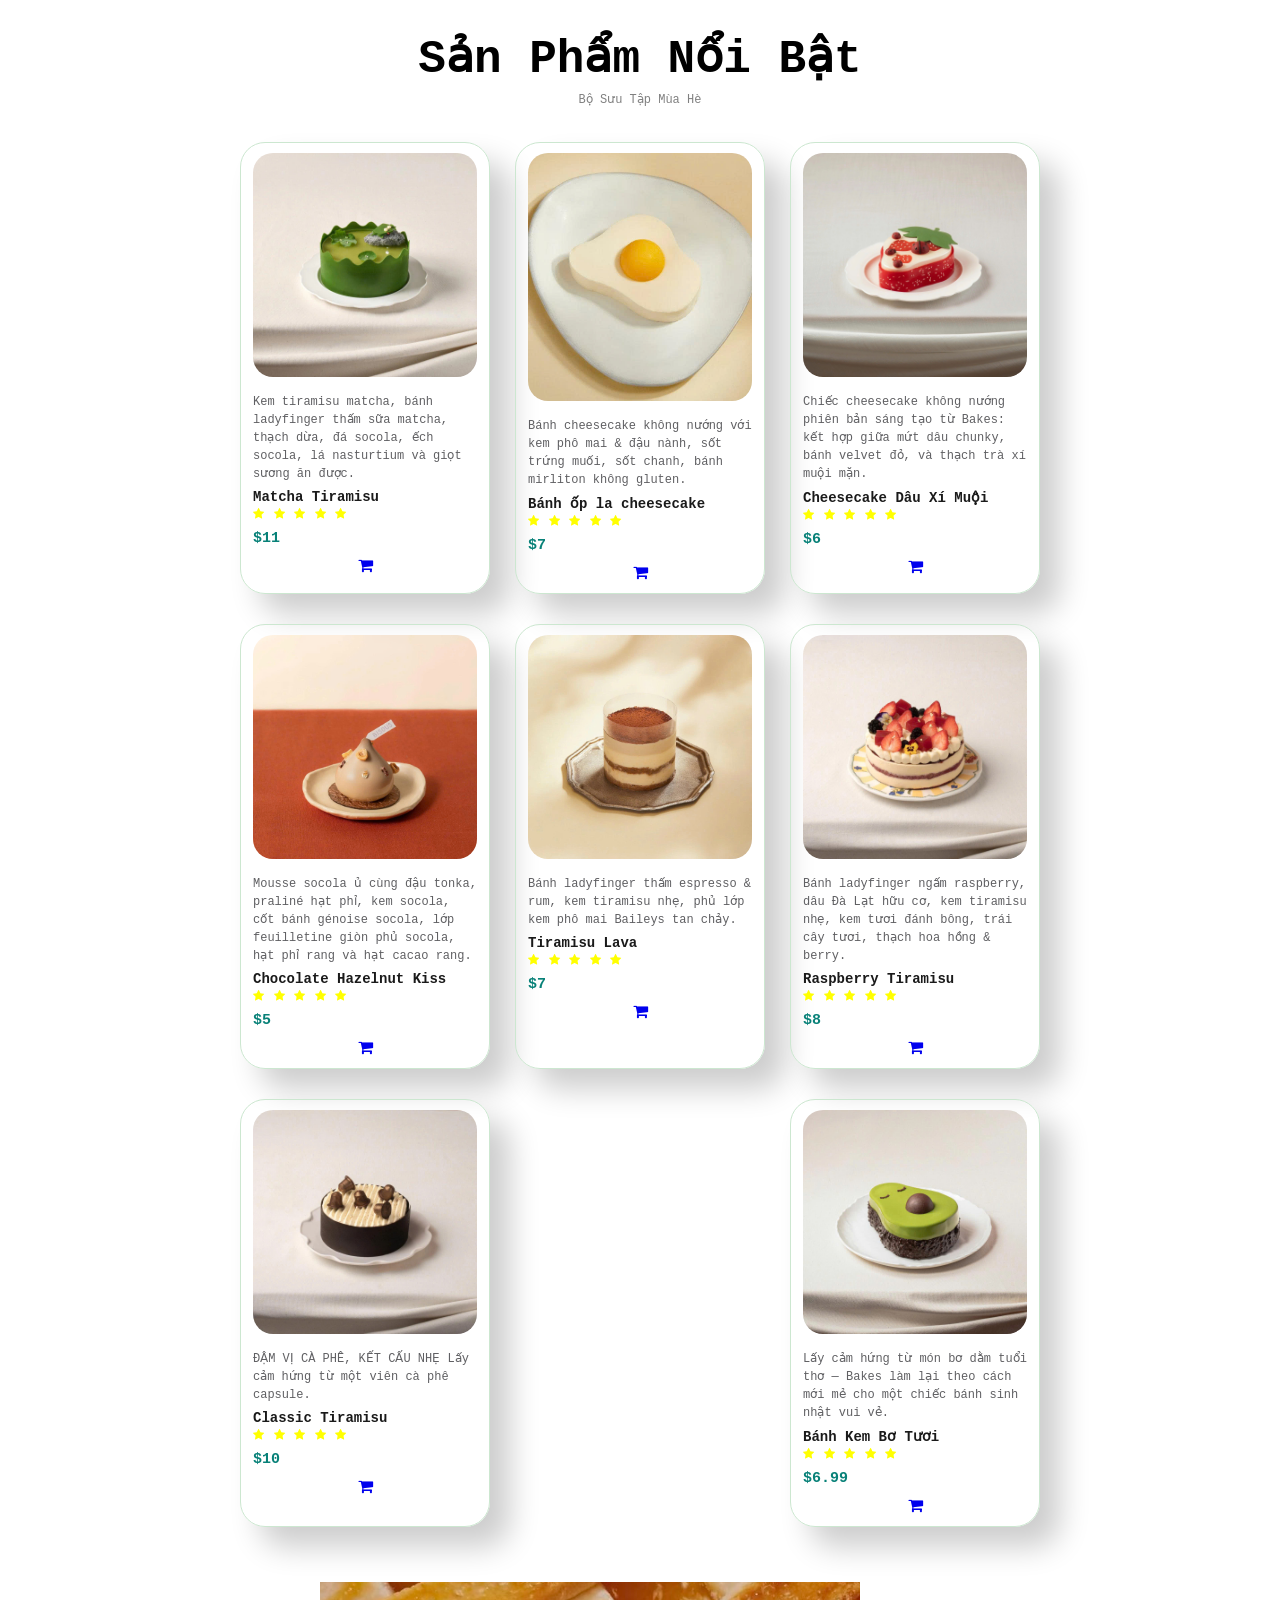
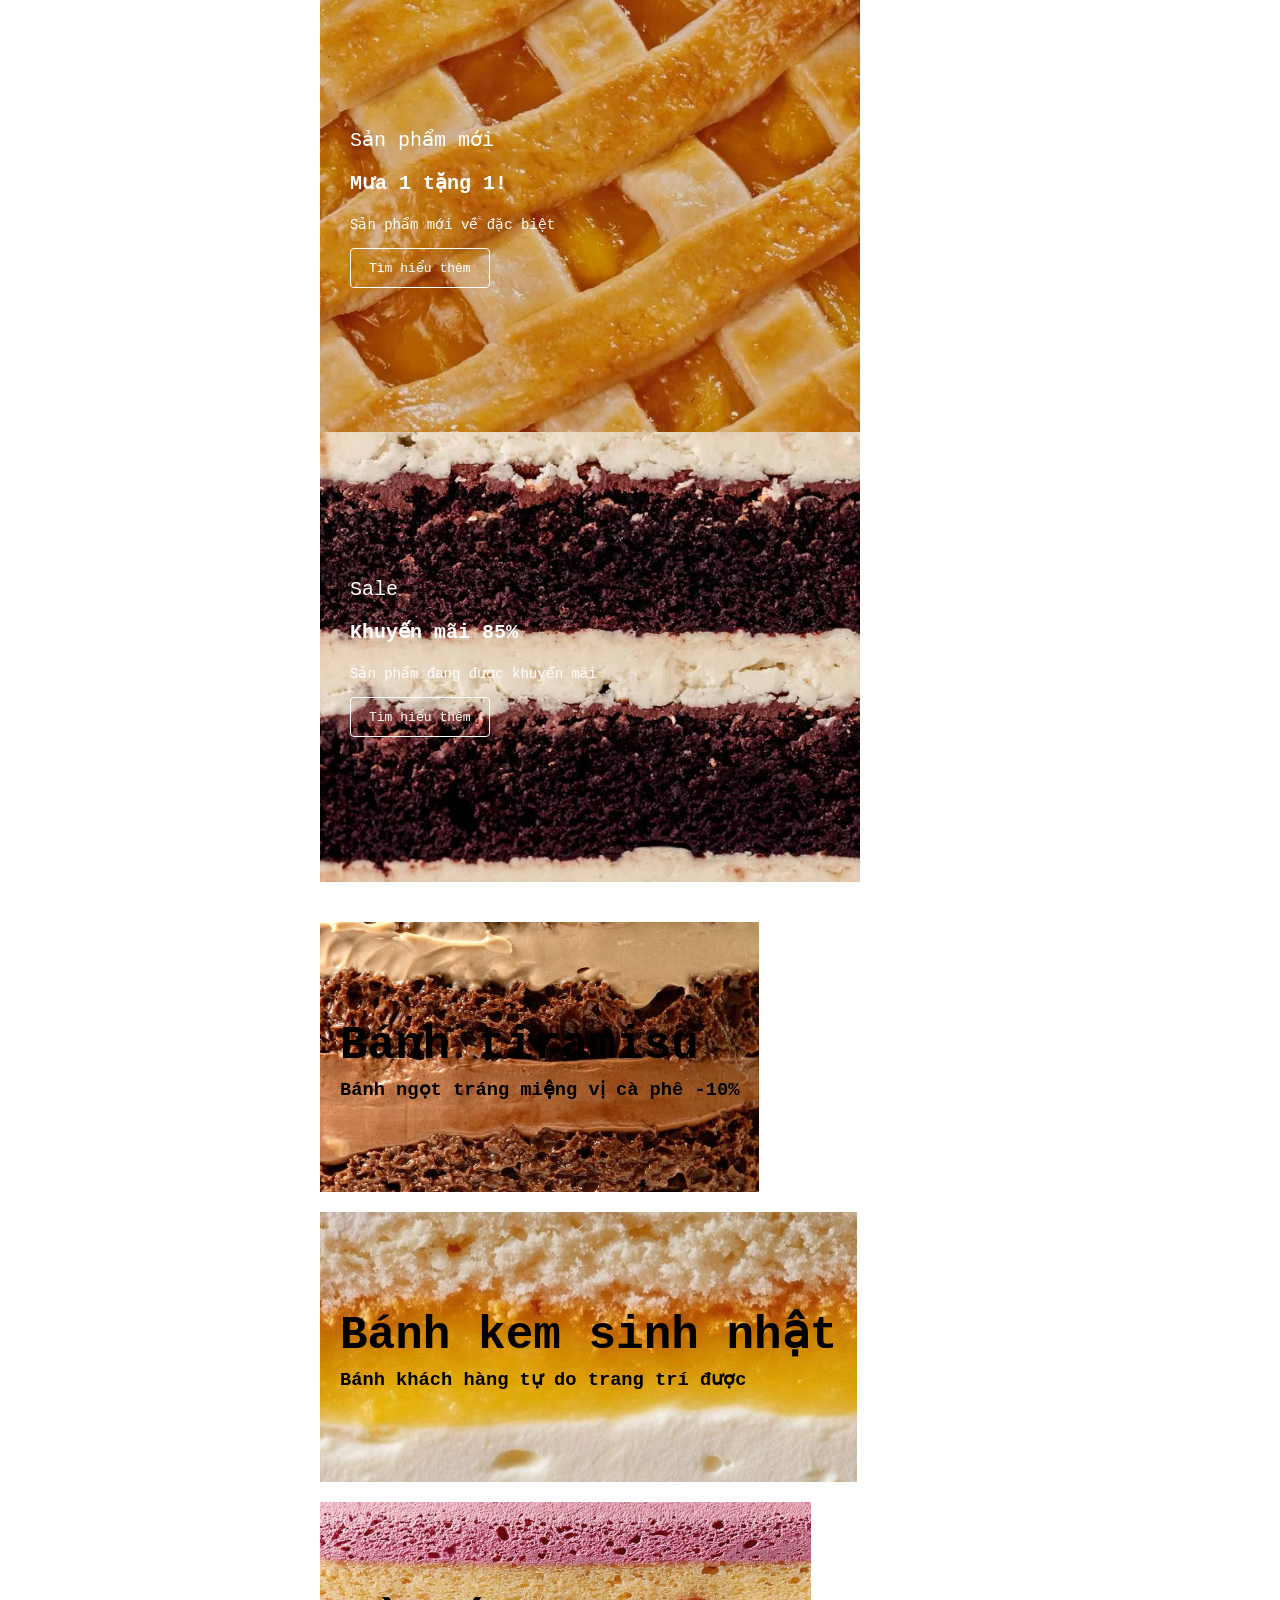
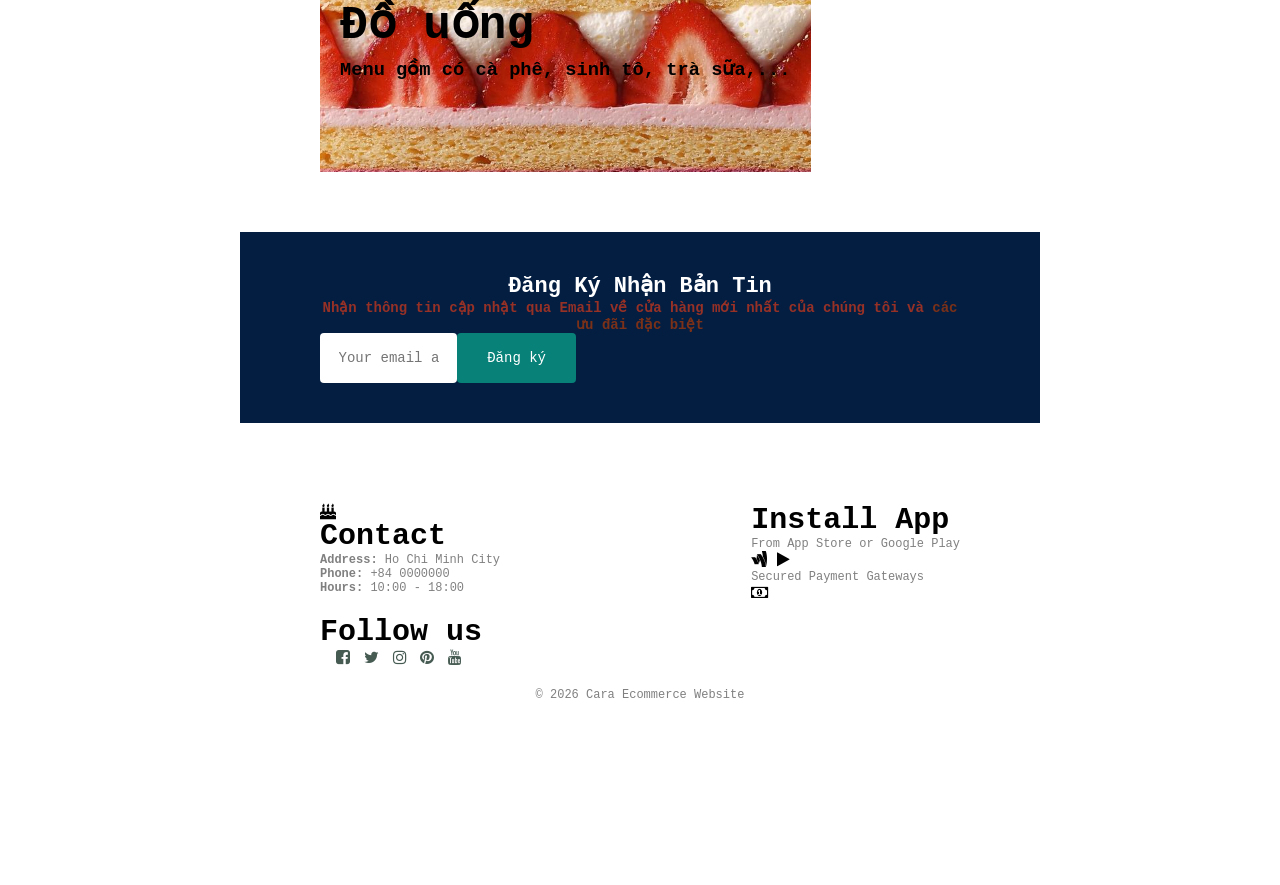
==== commit 7827dd52: "Update index.html" ====
--- a/index.html
+++ b/index.html
@@ -153,7 +153,7 @@
 
        <div class="pro" onclick="window.location.href='sproduct.html';"><img src="Tumira nhỏ.jpg" alt="">
         <div class="des">
-            <span>Bánh ladyfinger thấm espresso & rum, kem tiramisu nhẹ, phủ lớp kem phô mai Baileys tan chảy.</span>
+            <span>Bánh ladyfinger thấm espresso & rum, kem tiramisu nhẹ, phủ lớp kem phô mai Baileys tan chảy. Không phẩm màu. Không hương liệu nhân tạo. Ít đường</span>
             <h5>Tiramisu Lava</h5>
             <div class="star">
                 <i class="fa fa-star"></i>
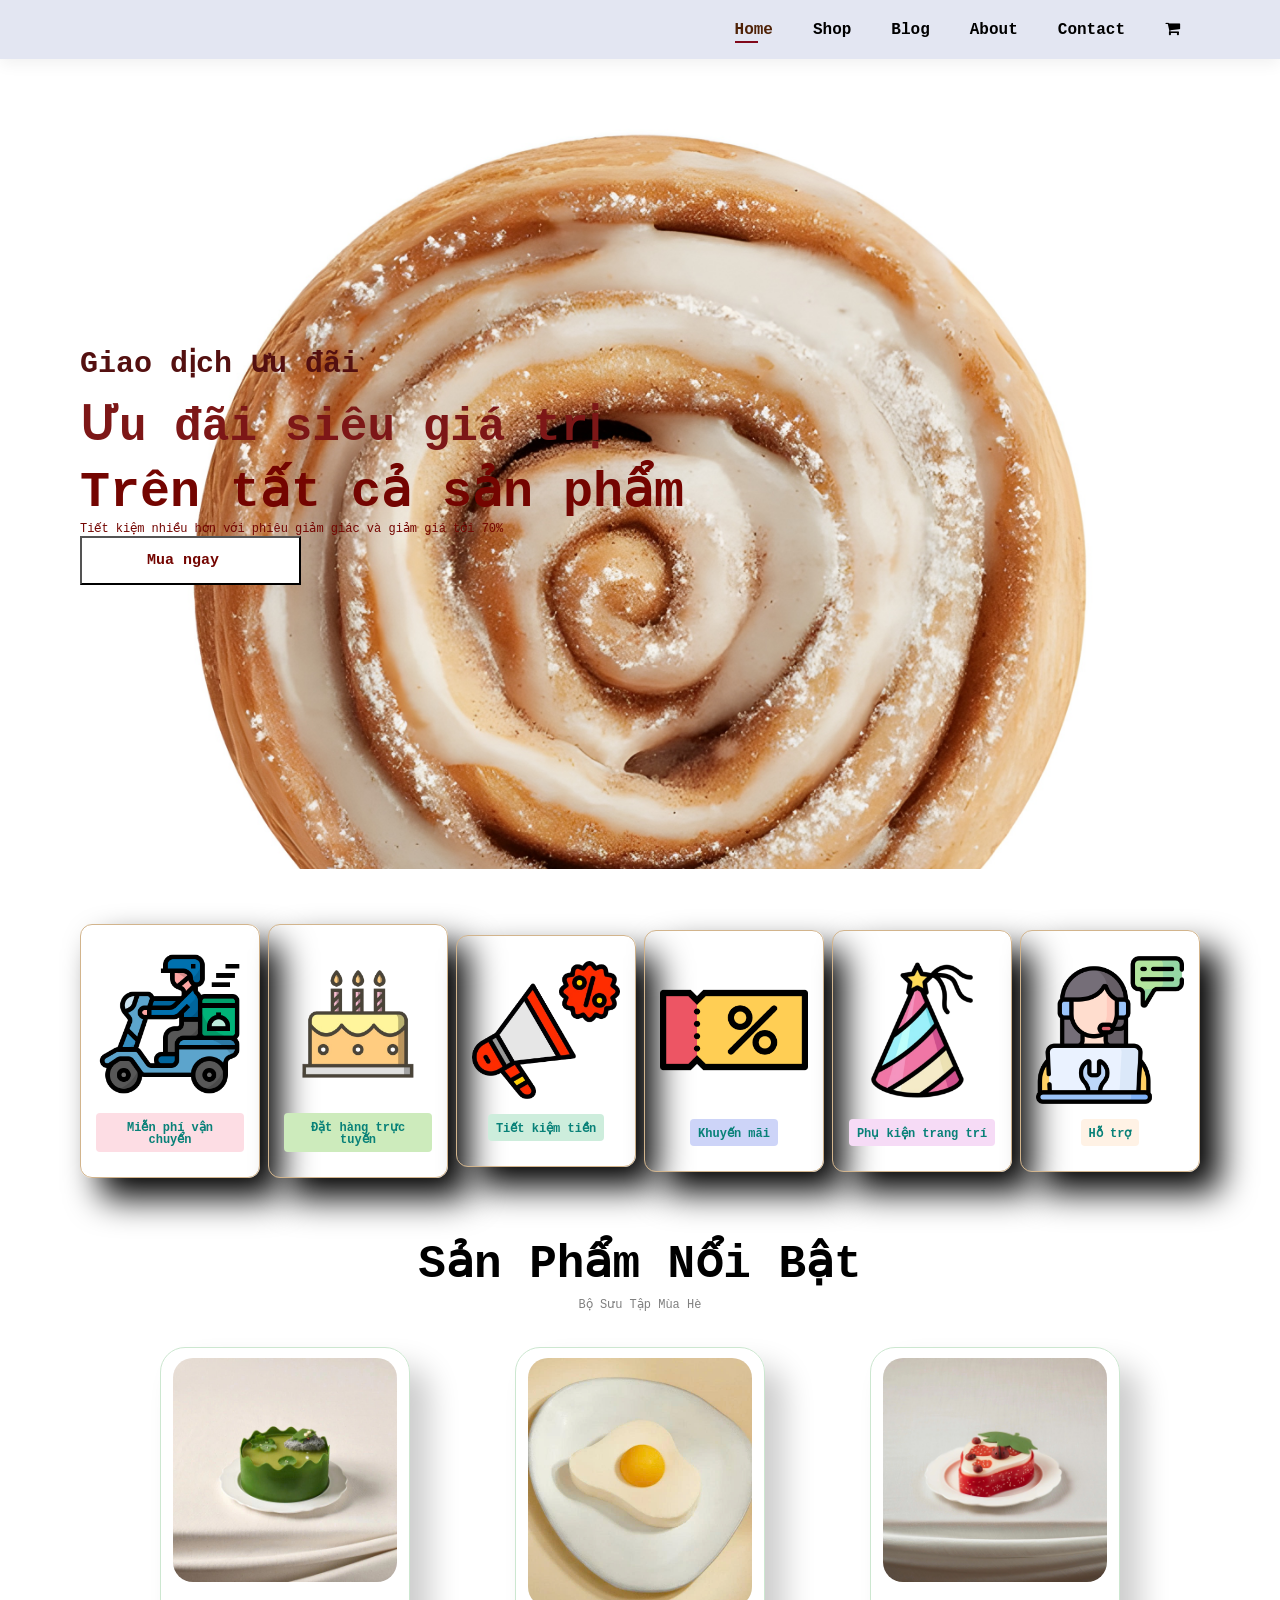
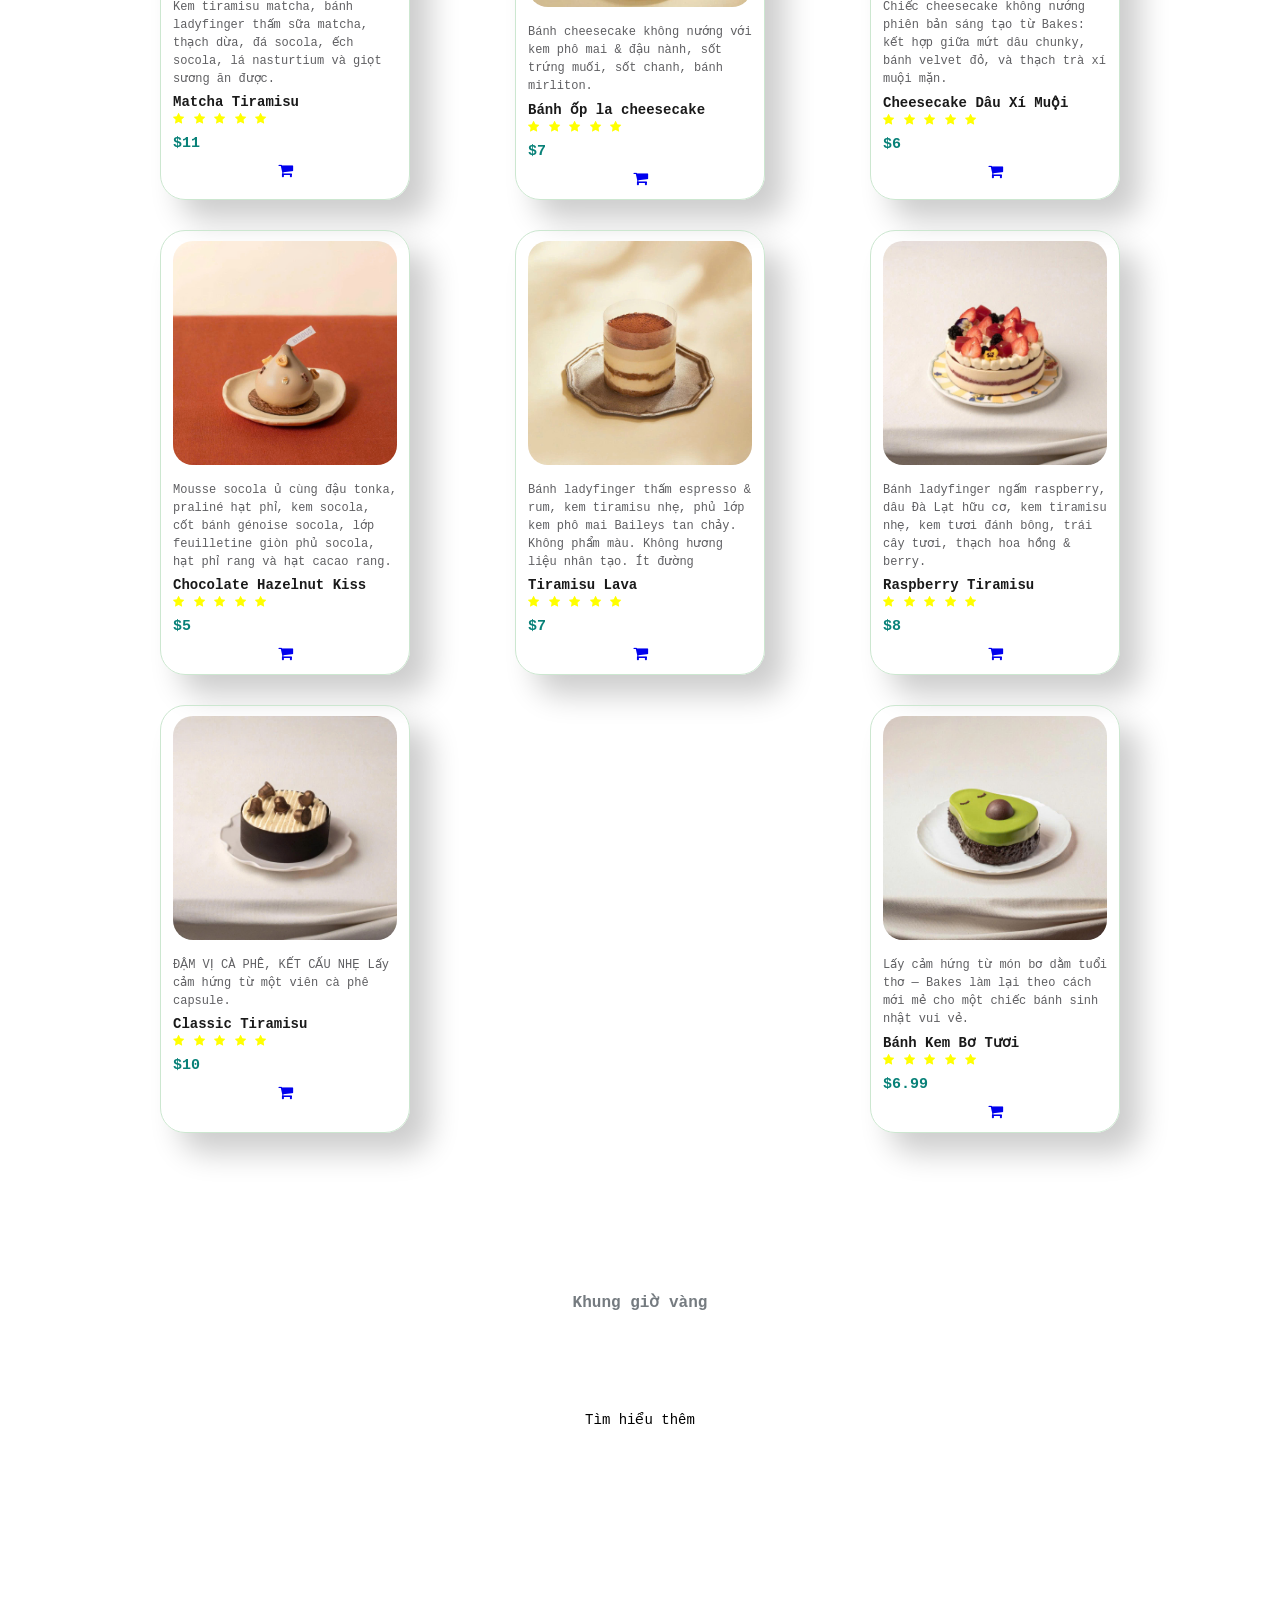
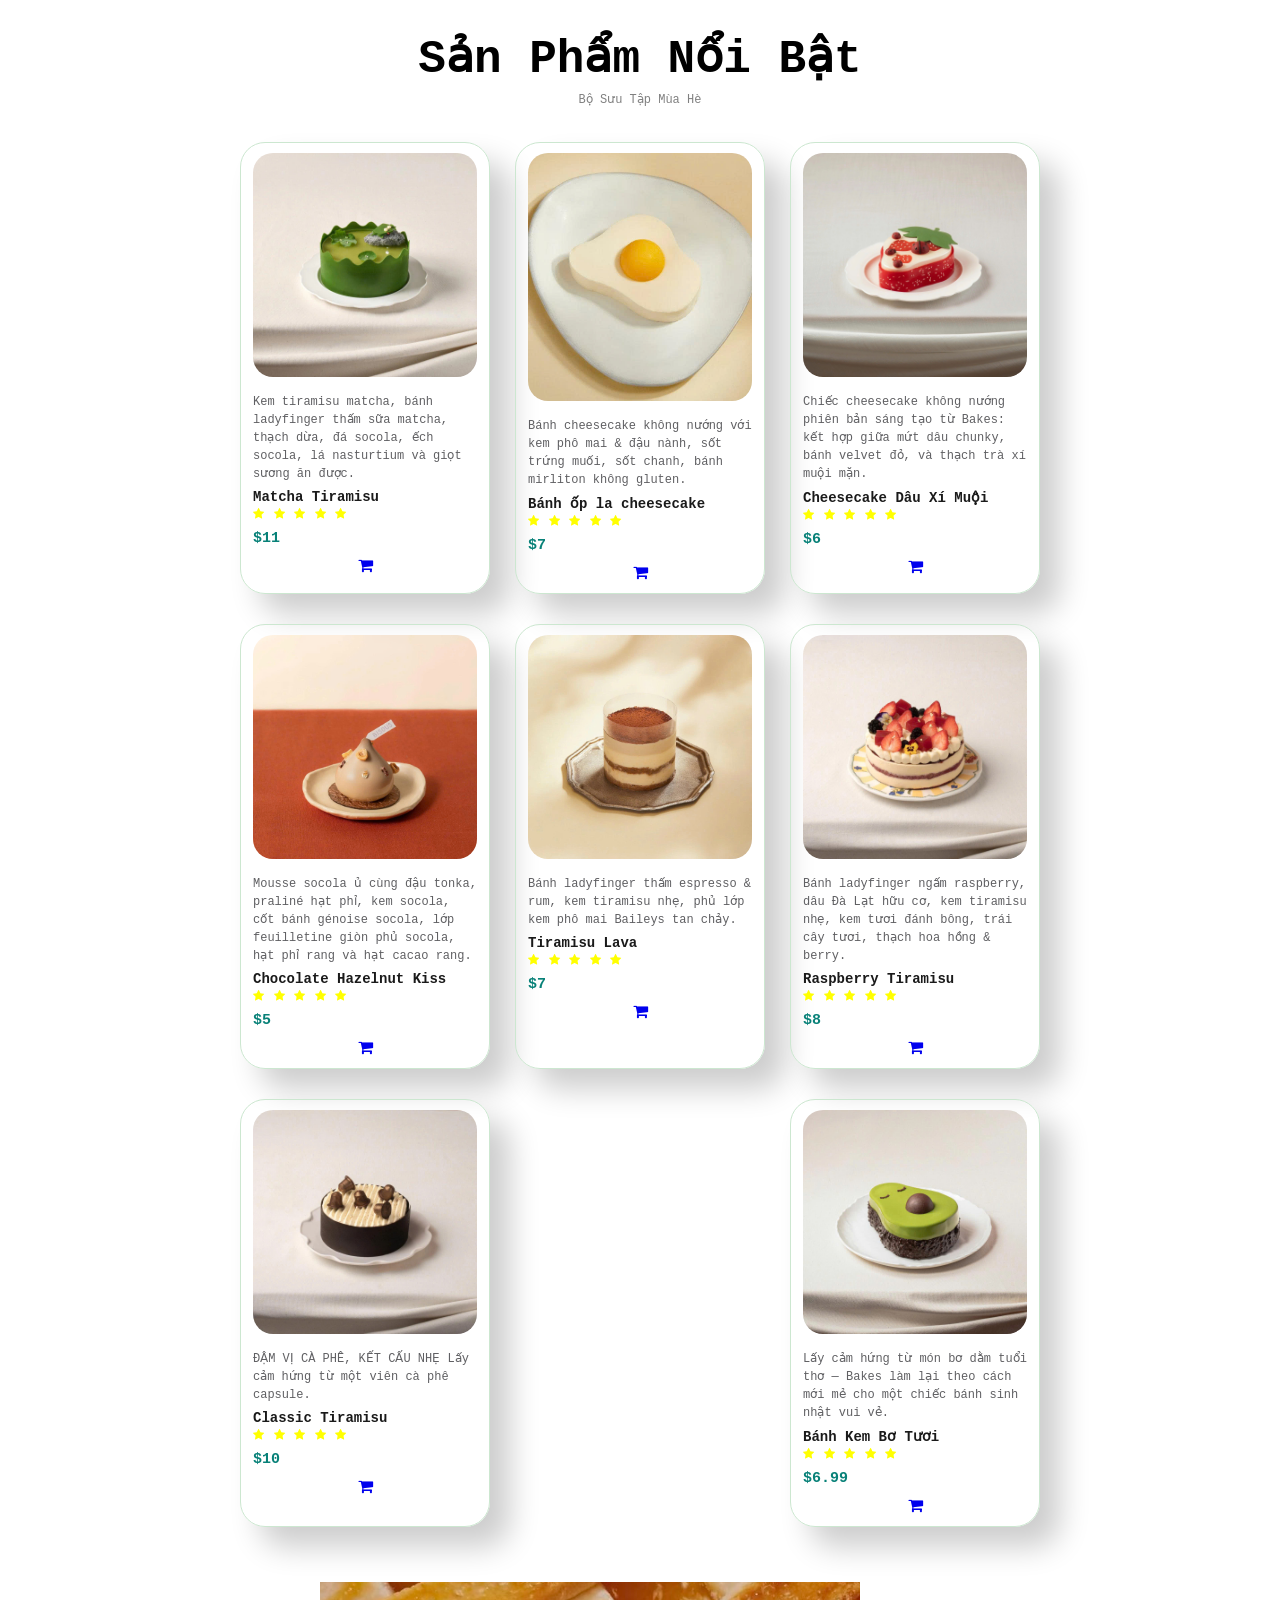
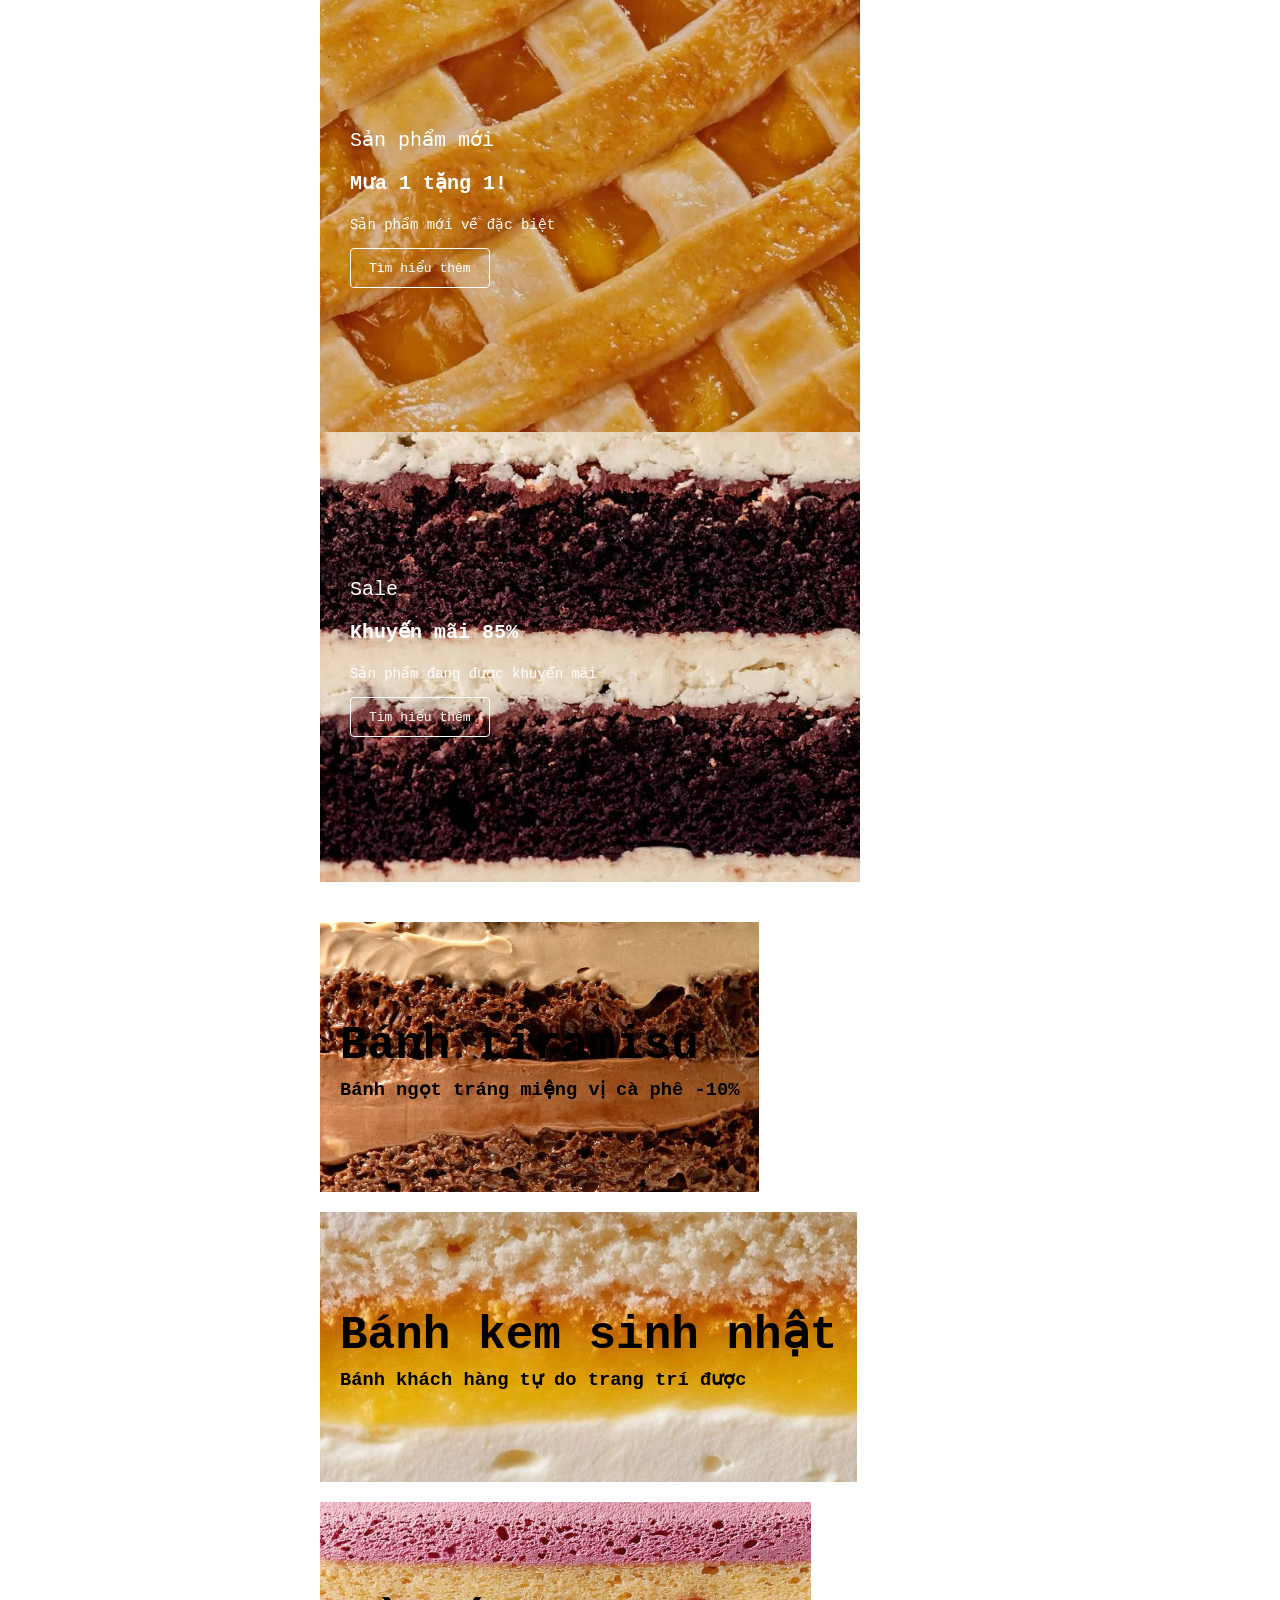
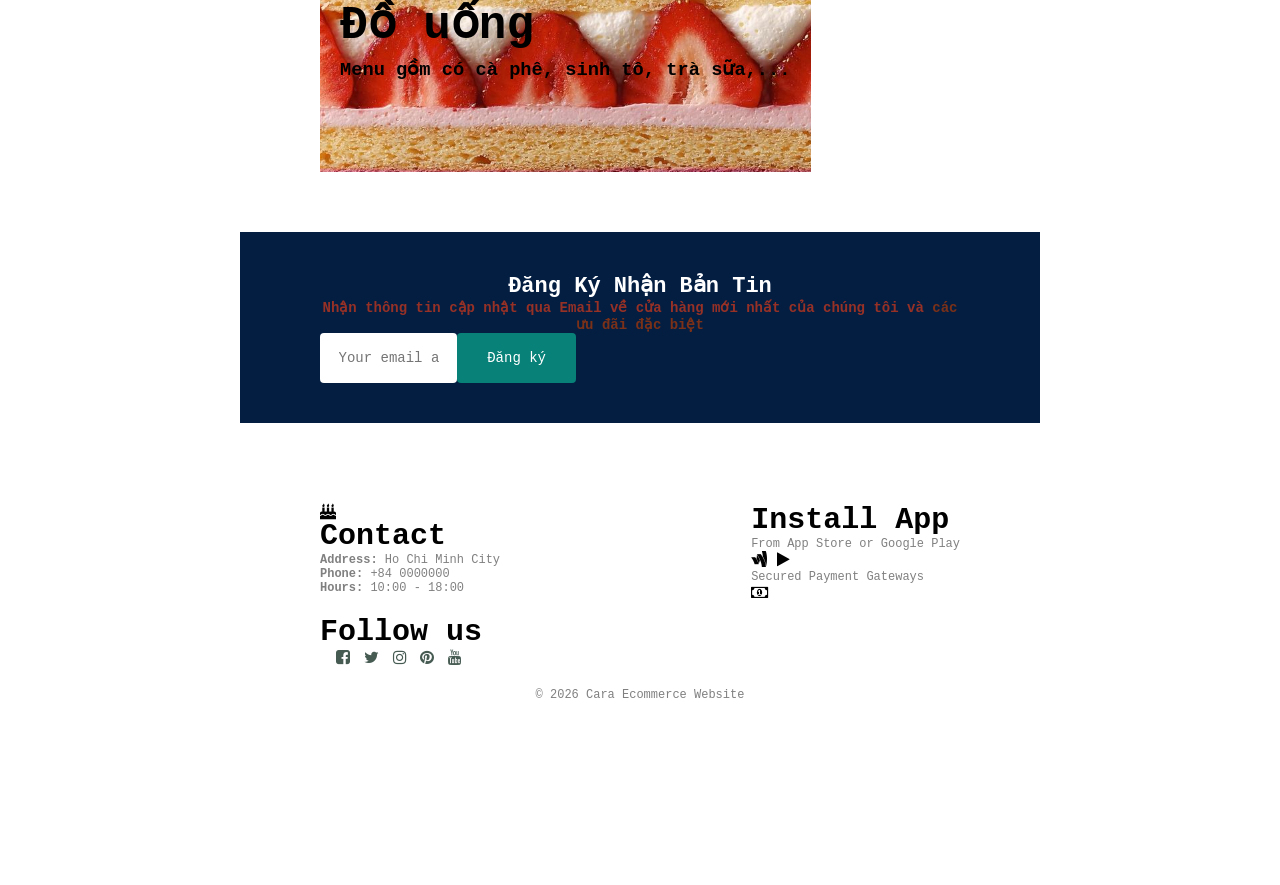
==== commit f3f09b31: "Update index.html" ====
--- a/index.html
+++ b/index.html
@@ -102,7 +102,7 @@
     <!--copy product here-->
       <div class="pro" onclick="window.location.href='sproduct.html';"><img src="signature trứng.jpg" alt="">
         <div class="des">
-            <span>Bánh cheesecake không nướng với kem phô mai & đậu nành, sốt trứng muối, sốt chanh, bánh mirliton không gluten.</span>
+            <span>Bánh cheesecake không nướng với kem phô mai & đậu nành, sốt trứng muối, sốt chanh, bánh mirliton.</span>
             <h5>Bánh ốp la cheesecake </h5>
             <div class="star">
                 <i class="fa fa-star"></i>
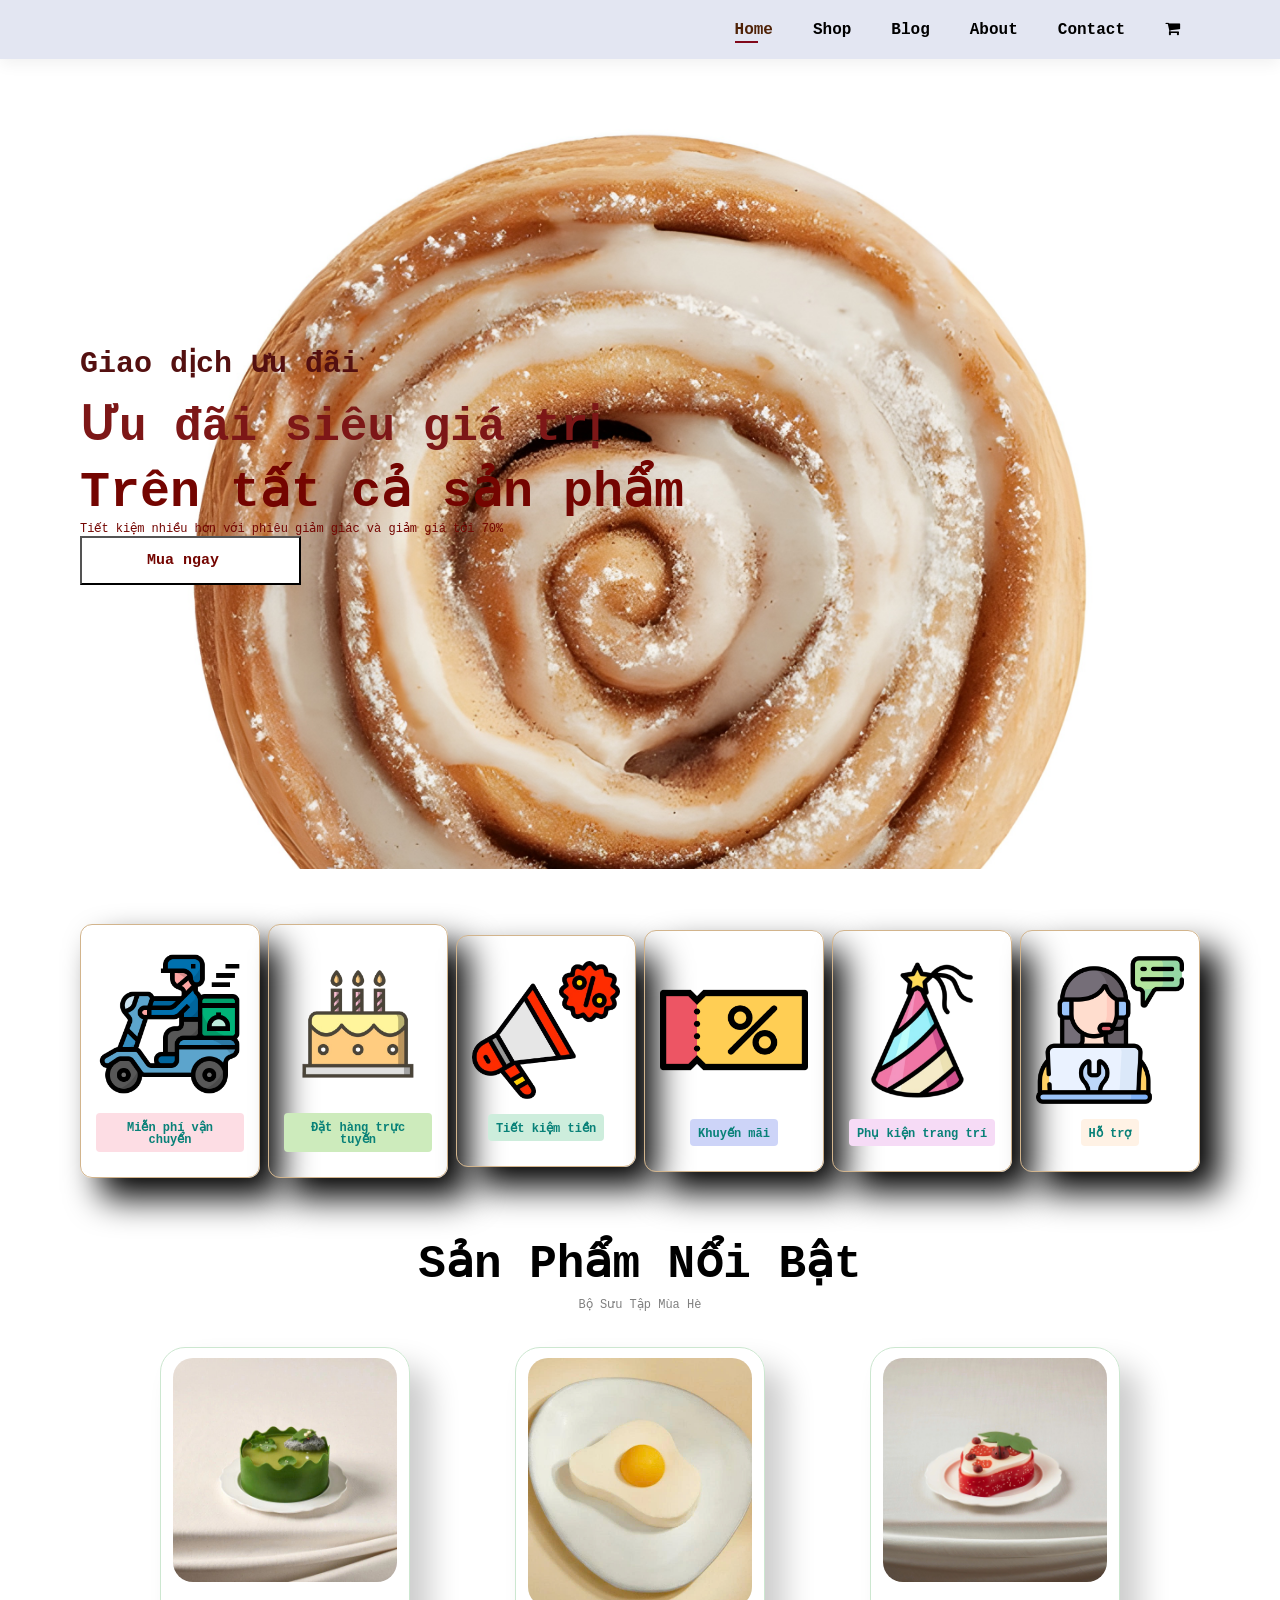
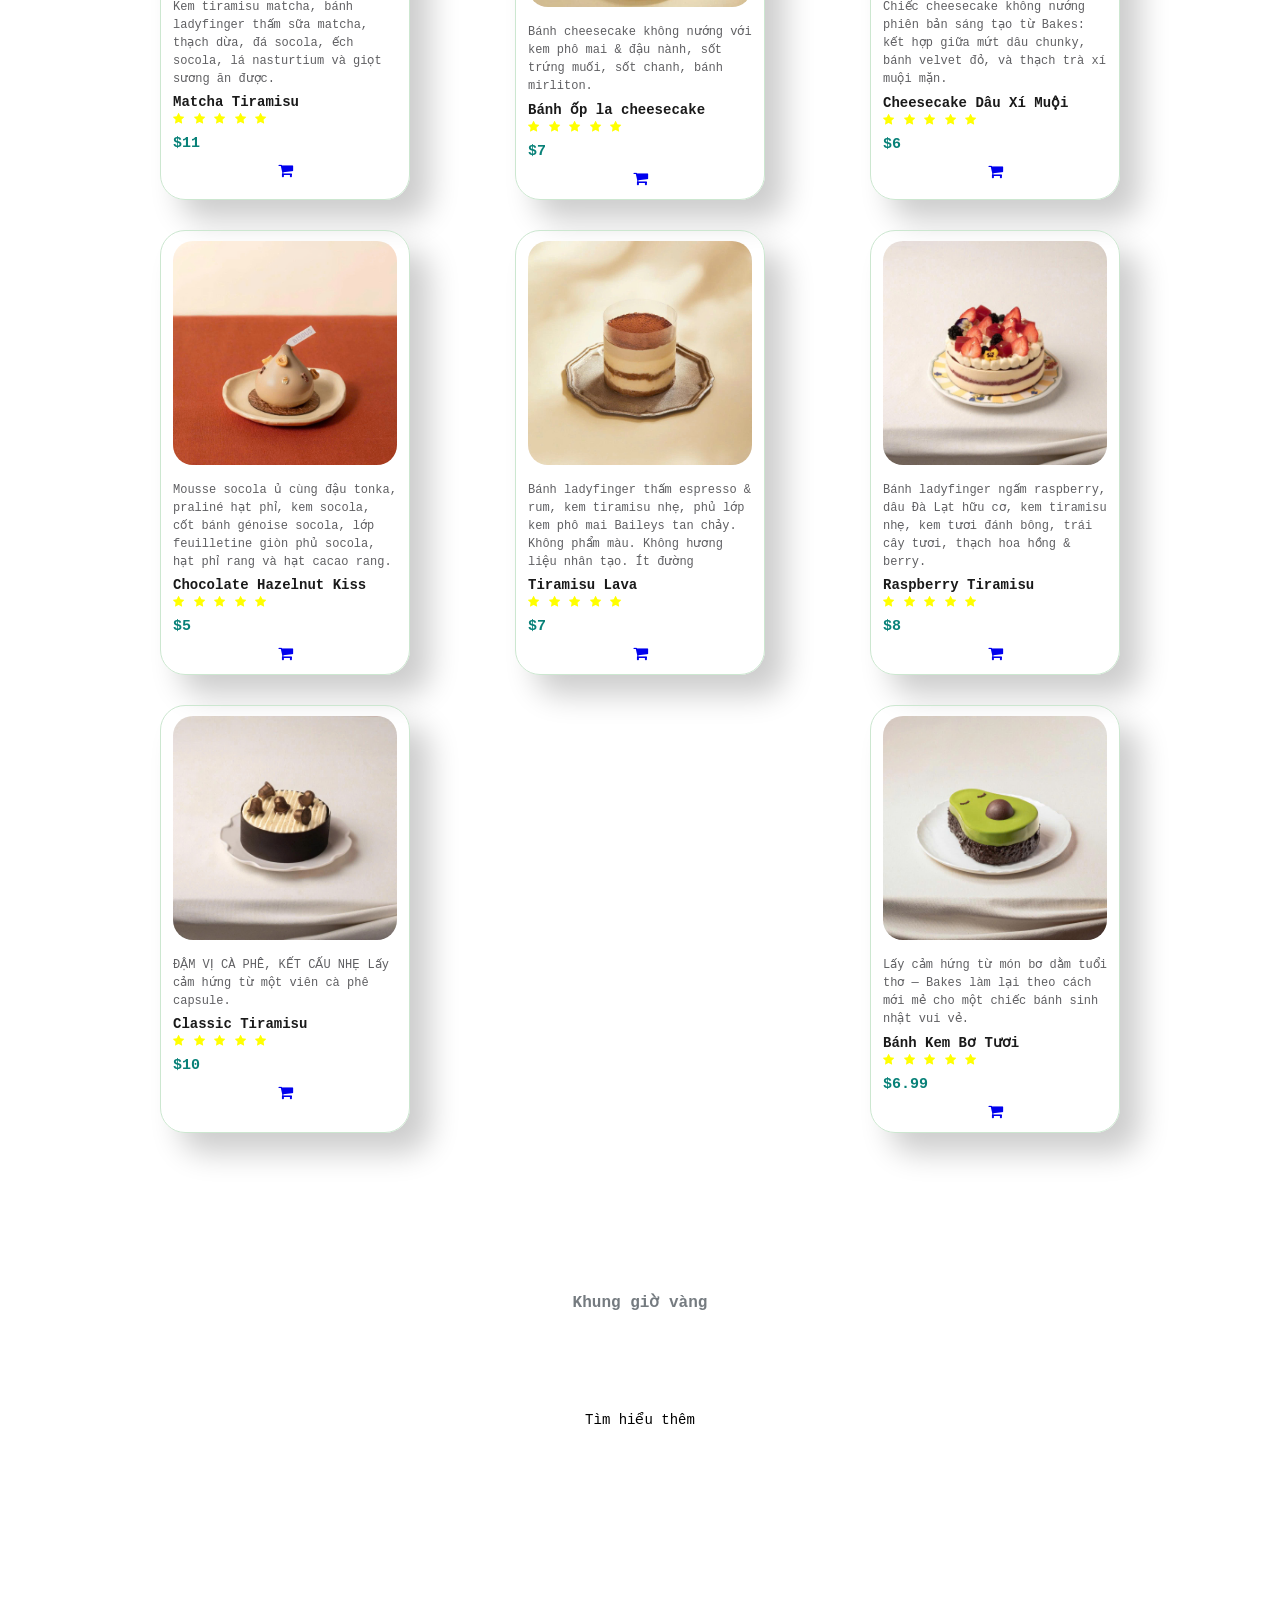
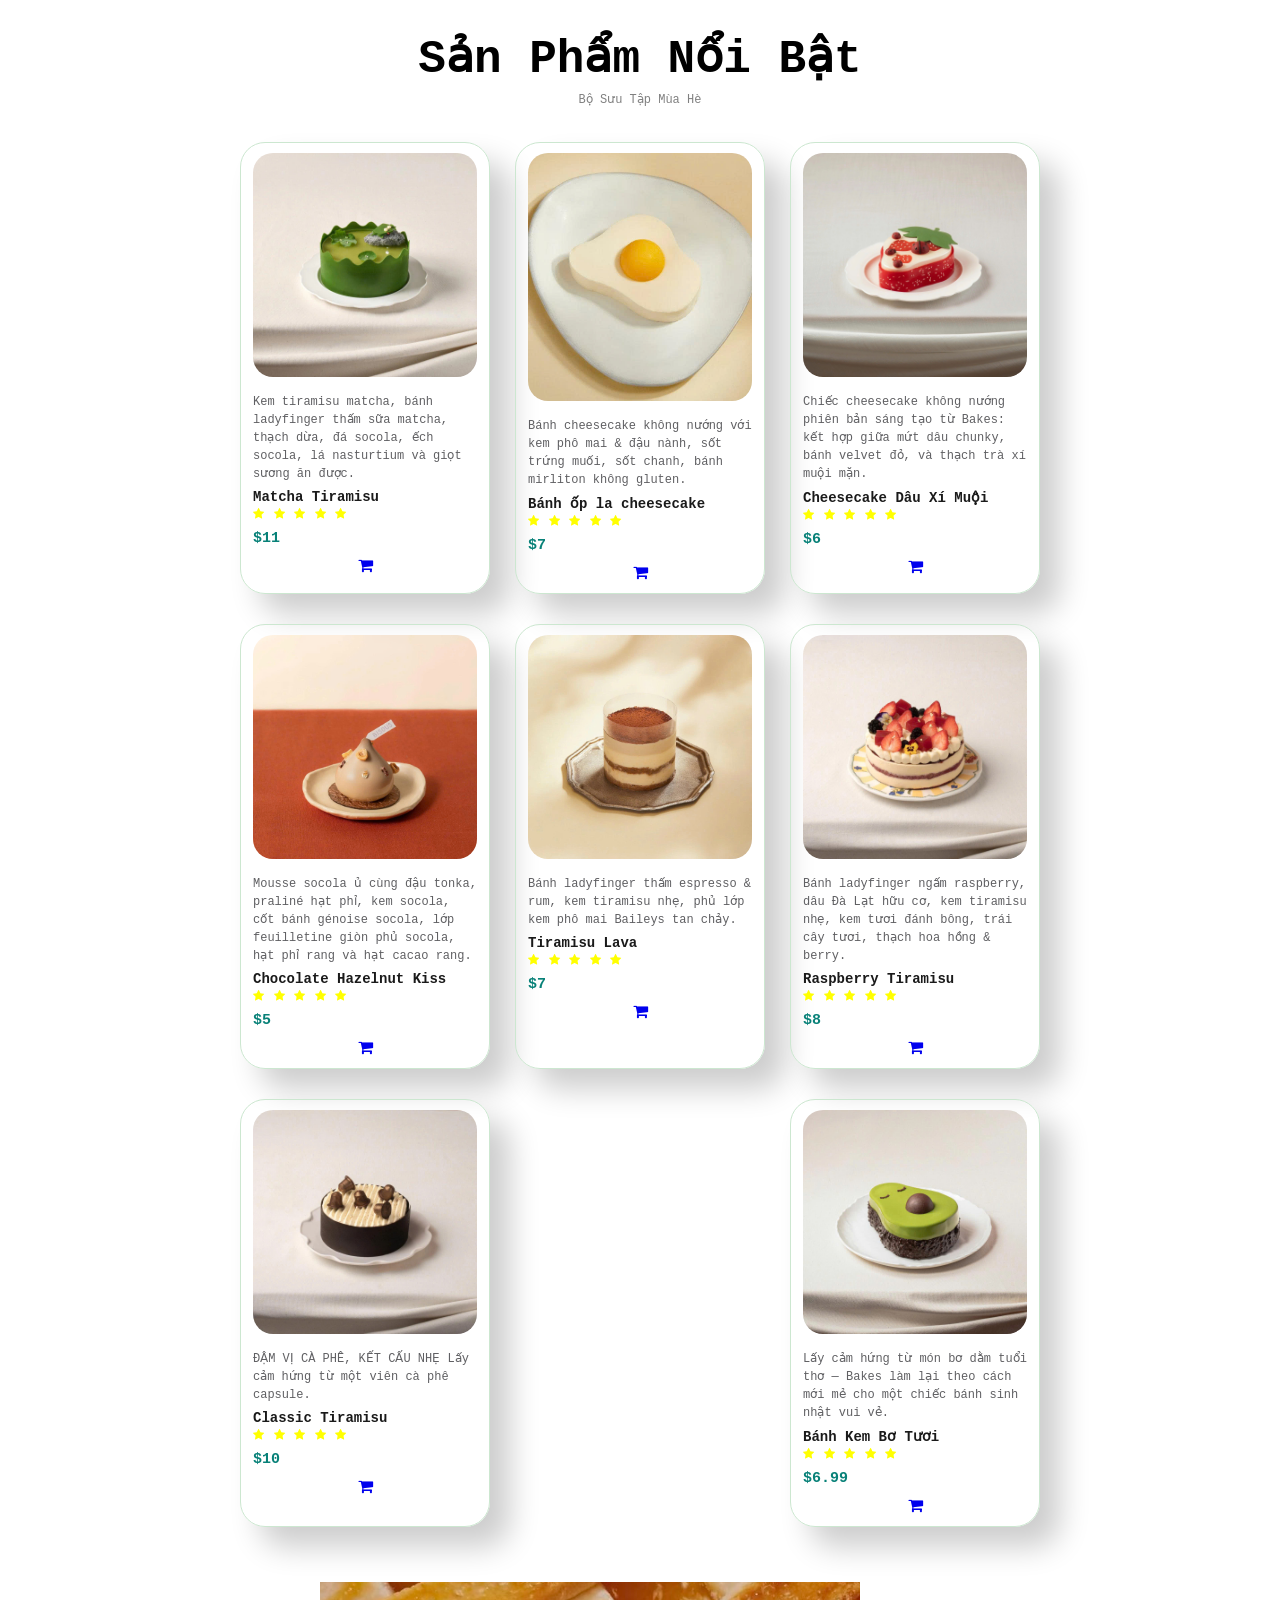
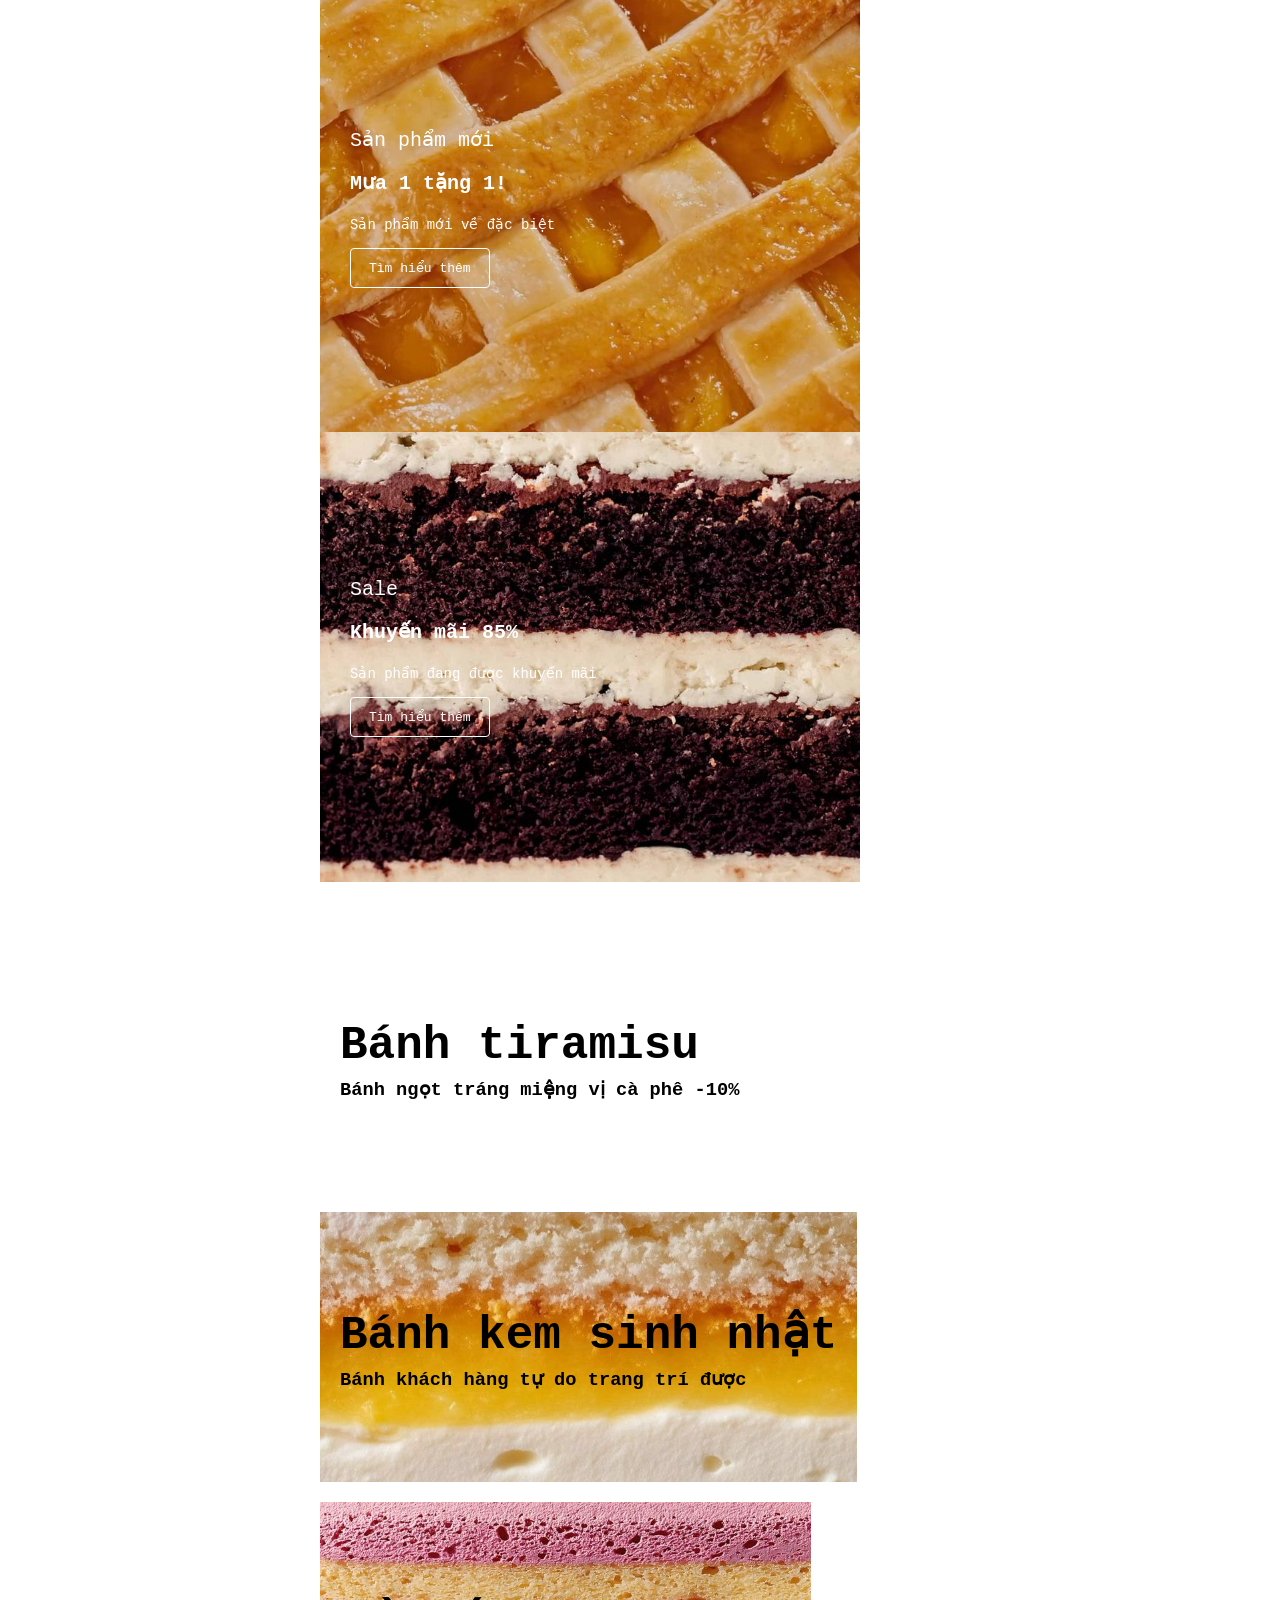
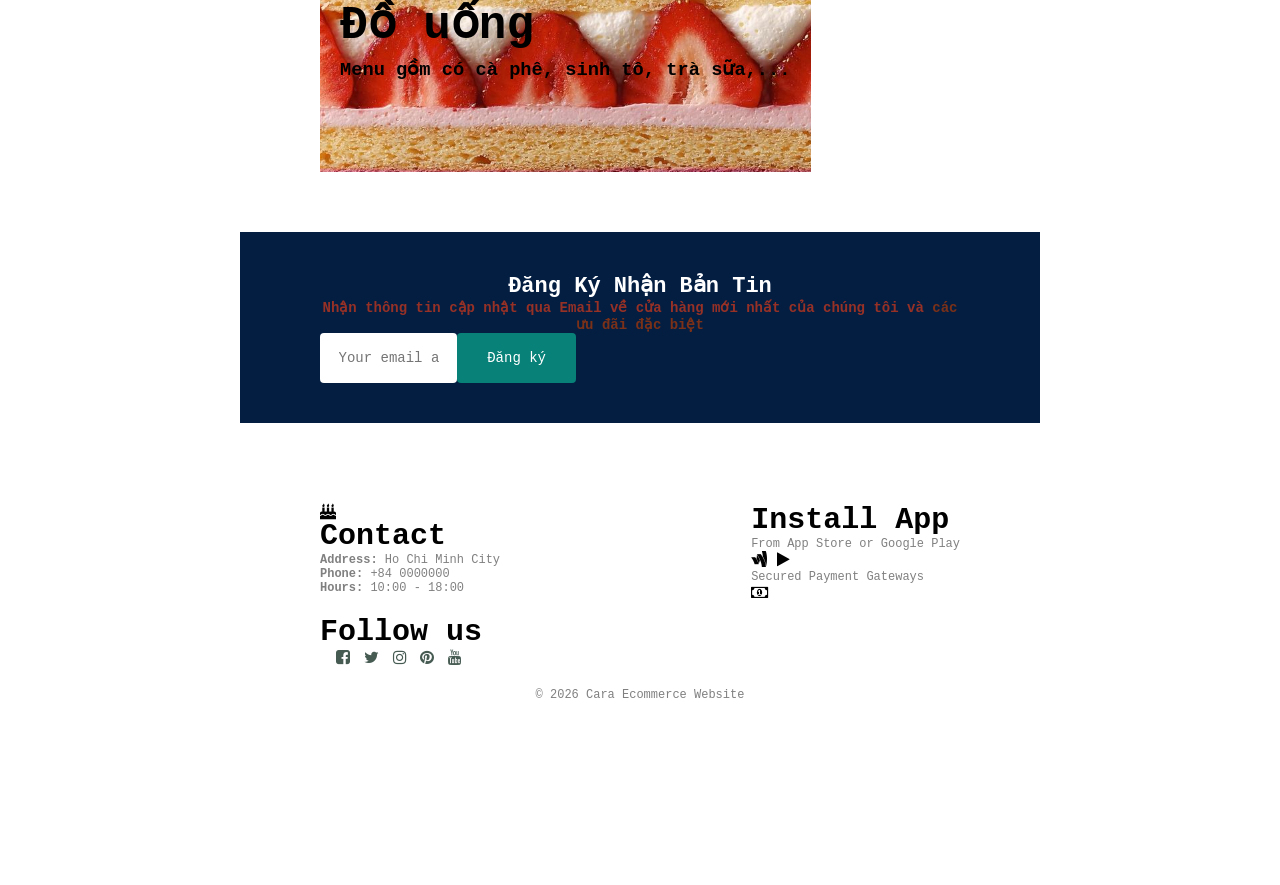
==== commit 2b7b3570: "Update index.html" ====
--- a/index.html
+++ b/index.html
@@ -41,36 +41,36 @@
 <!--Feature-->
 <section id="feature" class="section-p1">
     <div class="fe-box">
-     <img src="F1.png" alt="">
+     <img src="assets/img/F1.png" alt="">
       <h6>Miễn phí vận chuyển</h6>
     </div>
 
 
     <div class="fe-box">
-     <img src="F2.png" alt="">
+     <img src="assets/img/F2.png" alt="">
       <h6>Đặt hàng trực tuyến</h6>
     </div>
 
 
     <div class="fe-box">
-     <img src="F3.png" alt="">
+     <img src="assets/img/F3.png" alt="">
       <h6>Tiết kiệm tiền</h6>
     </div>
 
 
     <div class="fe-box">
-     <img src="F4.png" alt="">
+     <img src="assets/img/F4.png" alt="">
       <h6>Khuyến mãi</h6>
     </div>
    
     <div class="fe-box">
-     <img src="F5.png" alt="">
+     <img src="assets/img/F5.png" alt="">
       <h6>Phụ kiện trang trí</h6>
     </div>
 
 
     <div class="fe-box">
-     <img src="F6.png" alt="">
+     <img src="assets/img/F6.png" alt="">
       <h6>Hỗ trợ</h6>
     </div>
 
@@ -82,7 +82,7 @@
 
 
     <div class="pro-container">
-        <div class="pro" onclick="window.location.href='sproduct.html';"><img src="matcha ếch ộp.jpg" alt="">
+        <div class="pro" onclick="window.location.href='sproduct.html';"><img src="assets/img/matcha ếch ộp.jpg" alt="">
         <div class="des">
             <span>Kem tiramisu matcha, bánh ladyfinger thấm sữa matcha, thạch dừa, đá socola, ếch socola, lá nasturtium và giọt sương ăn được.</span>
             <h5>Matcha Tiramisu </h5>
@@ -100,7 +100,7 @@
 
 
     <!--copy product here-->
-      <div class="pro" onclick="window.location.href='sproduct.html';"><img src="signature trứng.jpg" alt="">
+      <div class="pro" onclick="window.location.href='sproduct.html';"><img src="assets/img/signature trứng.jpg" alt="">
         <div class="des">
             <span>Bánh cheesecake không nướng với kem phô mai & đậu nành, sốt trứng muối, sốt chanh, bánh mirliton.</span>
             <h5>Bánh ốp la cheesecake </h5>
@@ -117,7 +117,7 @@
     </div>
 
 
-       <div class="pro" onclick="window.location.href='sproduct.html';"><img src="ladybee dâu.jpg" alt="">
+       <div class="pro" onclick="window.location.href='sproduct.html';"><img src="assets/img/ladybee dâu.jpg" alt="">
         <div class="des">
             <span>Chiếc cheesecake không nướng phiên bản sáng tạo từ Bakes: kết hợp giữa mứt dâu chunky, bánh velvet đỏ, và thạch trà xí muội mặn.</span>
             <h5>Cheesecake Dâu Xí Muội </h5>
@@ -134,7 +134,7 @@
     </div>
 
 
-       <div class="pro" onclick="window.location.href='sproduct.html';"><img src="cục phân nhỏ.jpg" alt="">
+       <div class="pro" onclick="window.location.href='sproduct.html';"><img src="assets/img/cục phân nhỏ.jpg" alt="">
         <div class="des">
             <span>Mousse socola ủ cùng đậu tonka, praliné hạt phỉ, kem socola, cốt bánh génoise socola, lớp feuilletine giòn phủ socola, hạt phỉ rang và hạt cacao rang.</span>
             <h5>Chocolate Hazelnut Kiss </h5>
@@ -151,7 +151,7 @@
     </div>
 
 
-       <div class="pro" onclick="window.location.href='sproduct.html';"><img src="Tumira nhỏ.jpg" alt="">
+       <div class="pro" onclick="window.location.href='sproduct.html';"><img src="assets/img/Tumira nhỏ.jpg" alt="">
         <div class="des">
             <span>Bánh ladyfinger thấm espresso & rum, kem tiramisu nhẹ, phủ lớp kem phô mai Baileys tan chảy. Không phẩm màu. Không hương liệu nhân tạo. Ít đường</span>
             <h5>Tiramisu Lava</h5>
@@ -168,7 +168,7 @@
     </div>
 
 
-       <div class="pro"><img src="rubera nhiều dâu.jpg" alt="">
+       <div class="pro"><img src="assets/img/rubera nhiều dâu.jpg" alt="">
         <div class="des">
             <span>Bánh ladyfinger ngấm raspberry, dâu Đà Lạt hữu cơ, kem tiramisu nhẹ, kem tươi đánh bông, trái cây tươi, thạch hoa hồng & berry.</span>
             <h5>Raspberry Tiramisu</h5>
@@ -185,7 +185,7 @@
     </div>
 
 
-       <div class="pro"><img src="Tỉamusi to.jpg" alt="">
+       <div class="pro"><img src="assets/img/Tỉamusi to.jpg" alt="">
         <div class="des">
             <span>ĐẬM VỊ CÀ PHÊ, KẾT CẤU NHẸ
 Lấy cảm hứng từ một viên cà phê capsule.</span>
@@ -203,7 +203,7 @@
     </div>
 
 
-       <div class="pro"><img src="avocada.jpg" alt="">
+       <div class="pro"><img src="assets/img/avocada.jpg" alt="">
         <div class="des">
             <span>Lấy cảm hứng từ món bơ dằm tuổi thơ — Bakes làm lại theo cách mới mẻ cho một chiếc bánh sinh nhật vui vẻ.</span>
             <h5>Bánh Kem Bơ Tươi</h5>
@@ -236,7 +236,7 @@
 
 
     <div class="pro-container">
-        <div class="pro"><img src="matcha ếch ộp.jpg" alt="">
+        <div class="pro"><img src="assets/img/matcha ếch ộp.jpg" alt="">
         <div class="des">
             <span>Kem tiramisu matcha, bánh ladyfinger thấm sữa matcha, thạch dừa, đá socola, ếch socola, lá nasturtium và giọt sương ăn được.</span>
             <h5>Matcha Tiramisu </h5>
@@ -254,7 +254,7 @@
 
 
     <!--copy product here-->
-      <div class="pro"><img src="signature trứng.jpg" alt="">
+      <div class="pro"><img src="assets/img/signature trứng.jpg" alt="">
         <div class="des">
             <span>Bánh cheesecake không nướng với kem phô mai & đậu nành, sốt trứng muối, sốt chanh, bánh mirliton không gluten.</span>
             <h5>Bánh ốp la cheesecake </h5>
@@ -271,7 +271,7 @@
     </div>
 
 
-       <div class="pro"><img src="ladybee dâu.jpg" alt="">
+       <div class="pro"><img src="assets/img/ladybee dâu.jpg" alt="">
         <div class="des">
             <span>Chiếc cheesecake không nướng phiên bản sáng tạo từ Bakes: kết hợp giữa mứt dâu chunky, bánh velvet đỏ, và thạch trà xí muội mặn.</span>
             <h5>Cheesecake Dâu Xí Muội </h5>
@@ -288,7 +288,7 @@
     </div>
 
 
-       <div class="pro"><img src="cục phân nhỏ.jpg" alt="">
+       <div class="pro"><img src="assets/img/cục phân nhỏ.jpg" alt="">
         <div class="des">
             <span>Mousse socola ủ cùng đậu tonka, praliné hạt phỉ, kem socola, cốt bánh génoise socola, lớp feuilletine giòn phủ socola, hạt phỉ rang và hạt cacao rang.</span>
             <h5>Chocolate Hazelnut Kiss </h5>
@@ -305,7 +305,7 @@
     </div>
 
 
-       <div class="pro"><img src="Tumira nhỏ.jpg" alt="">
+       <div class="pro"><img src="assets/img/Tumira nhỏ.jpg" alt="">
         <div class="des">
             <span>Bánh ladyfinger thấm espresso & rum, kem tiramisu nhẹ, phủ lớp kem phô mai Baileys tan chảy.</span>
             <h5>Tiramisu Lava</h5>
@@ -322,7 +322,7 @@
     </div>
 
 
-       <div class="pro"><img src="rubera nhiều dâu.jpg" alt="">
+       <div class="pro"><img src="assets/img/rubera nhiều dâu.jpg" alt="">
         <div class="des">
             <span>Bánh ladyfinger ngấm raspberry, dâu Đà Lạt hữu cơ, kem tiramisu nhẹ, kem tươi đánh bông, trái cây tươi, thạch hoa hồng & berry.</span>
             <h5>Raspberry Tiramisu</h5>
@@ -339,7 +339,7 @@
     </div>
 
 
-       <div class="pro"><img src="Tỉamusi to.jpg" alt="">
+       <div class="pro"><img src="assets/img/Tỉamusi to.jpg" alt="">
         <div class="des">
             <span>ĐẬM VỊ CÀ PHÊ, KẾT CẤU NHẸ
 Lấy cảm hứng từ một viên cà phê capsule.</span>
@@ -357,7 +357,7 @@
     </div>
 
 
-       <div class="pro"><img src="avocada.jpg" alt="">
+       <div class="pro"><img src="assets/img/avocada.jpg" alt="">
         <div class="des">
             <span>Lấy cảm hứng từ món bơ dằm tuổi thơ — Bakes làm lại theo cách mới mẻ cho một chiếc bánh sinh nhật vui vẻ.</span>
             <h5>Bánh Kem Bơ Tươi</h5>
--- a/style.css
+++ b/style.css
@@ -64,7 +64,7 @@
     left: 20px;
 }
 #hero {
-    background-image: url("fahh.jpeg");
+    background-image: url("../assets/img/fahh.jpeg");
     height: 90vh;
     width: 100%;
     background-size: cover;
@@ -192,8 +192,9 @@
 
 /*Small banner2*/
 #sm-banner{ display: flex; justify-content: space-between; flex-wrap: wrap;}
-#sm-banner .banner-box{display: flex; flex-direction: column; justify-content: center; align-items: flex-start; min-width: 540px; height: 50vh; background-image: url(hoho.jpg); background-size: cover; background-position: center; padding: 30px;}
-#sm-banner .banner-box2{background-image: url(huhu.jpg);}
+#sm-banner .banner-box{display: flex; flex-direction: column; justify-content: center; align-items: flex-start; min-width: 540px; height: 50vh; 
+background-image: url(../assets/img/hoho.jpg); background-size: cover; background-position: center; padding: 30px;}
+#sm-banner .banner-box2{background-image: url(../assets/img/huhu.jpg);}
 #sm-banner h4{color: white; font-size: 20px; font-weight: 300;}
 #sm-banner h2{color: white; font-size: 20px; font-weight: 800;}
 #sm-banner span{color: white; font-size: 14px; font-weight: 500; padding-bottom: 15px;}
@@ -204,8 +205,8 @@
 /*Small 3 banner*/
 #banner3 {display: flex ; justify-content: space-between; flex-wrap: wrap; padding: 0 80px;}
 #banner3 .banner-box{display: flex; flex-direction: column; justify-content: center; align-items: flex-start; background-image: url(haha.jpg); min-width: 30%; height: 30vh; background-size: cover; background-position: center; padding: 20px; margin-bottom: 20px;}
-#banner3 .banner-box2{background-image: url(hihi.jpg);}
-#banner3 .banner-box3{background-image: url(Cake.jpg);}
+#banner3 .banner-box2{background-image: url(../assets/img/hihi.jpg);}
+#banner3 .banner-box3{background-image: url(../assets/img/Cake.jpg);}
 
 
 #banner h2{color: white; font-weight: 900; font-size: 22px;}
@@ -364,7 +365,7 @@
 
 
 /*shop page*/
-#page-header { background-image: url("hero4.jpg");
+#page-header { background-image: url("../assets/img/hero4.jpg");
 width: 100%;
 height: 40vh;
 background-size: cover; display: flex; justify-content: center; text-align: center; flex-direction: column;}
@@ -391,5 +392,91 @@
 
 
 
-
-
+/* blog page */
+
+#blog{
+    padding: 150px 150px 0 150px;
+}
+#blog .blog-box{
+    display: flex;
+    align-items: center;
+    width: 100%;
+    position: relative;
+    padding-bottom: 90px;
+}
+
+#blog .blog-img{
+    width: 50%;
+    margin-right: 40px;
+}
+
+#blog img {
+    width: 100%;
+    height: 300px;
+    object-fit: cover;
+}
+
+#blog .blog-details {
+    width: 50%;
+    
+}
+#blog .blog-details a {
+    text-decoration: none;
+    font-size: 11px;
+    color: black;
+    font-weight: 700;
+    position: relative;
+    transition: 0.3s;
+}
+#blog .blog-details a::after {
+    content:"" ;
+    width: 50px;
+    height: 1px;
+    background-color: black;
+    position: absolute;
+    top: 4px;
+    right: -60px;
+}
+
+#blog .blog-details a:hover{
+    color: rgb(193, 141, 78);
+}
+
+#blog .blog-details a:hover::after{
+    background-color: rgb(193, 141, 78);
+}
+#blog .blog-box h1 {
+    position: absolute;
+    top: -40px;
+    left: 0;
+    font-size: 70px;
+    font-weight: 700;
+    color: rgb(79, 78, 78);
+    z-index: -9;
+}
+/*blog page @media*/
+@media (max-width: 477px) {
+    /*blog page*/
+    #blog {
+    padding: 10px;
+}
+#blog .blog-box{
+    display: flex; 
+    flex-direction: column;
+    align-items: flex-start;
+}
+#blog .blog-img{
+    width: 100%;
+    margin-right: 0px;
+    margin-bottom: 30px;
+}
+#blog .blog-details{
+    width: 100%; }
+
+}
+
+
+
+
+
+
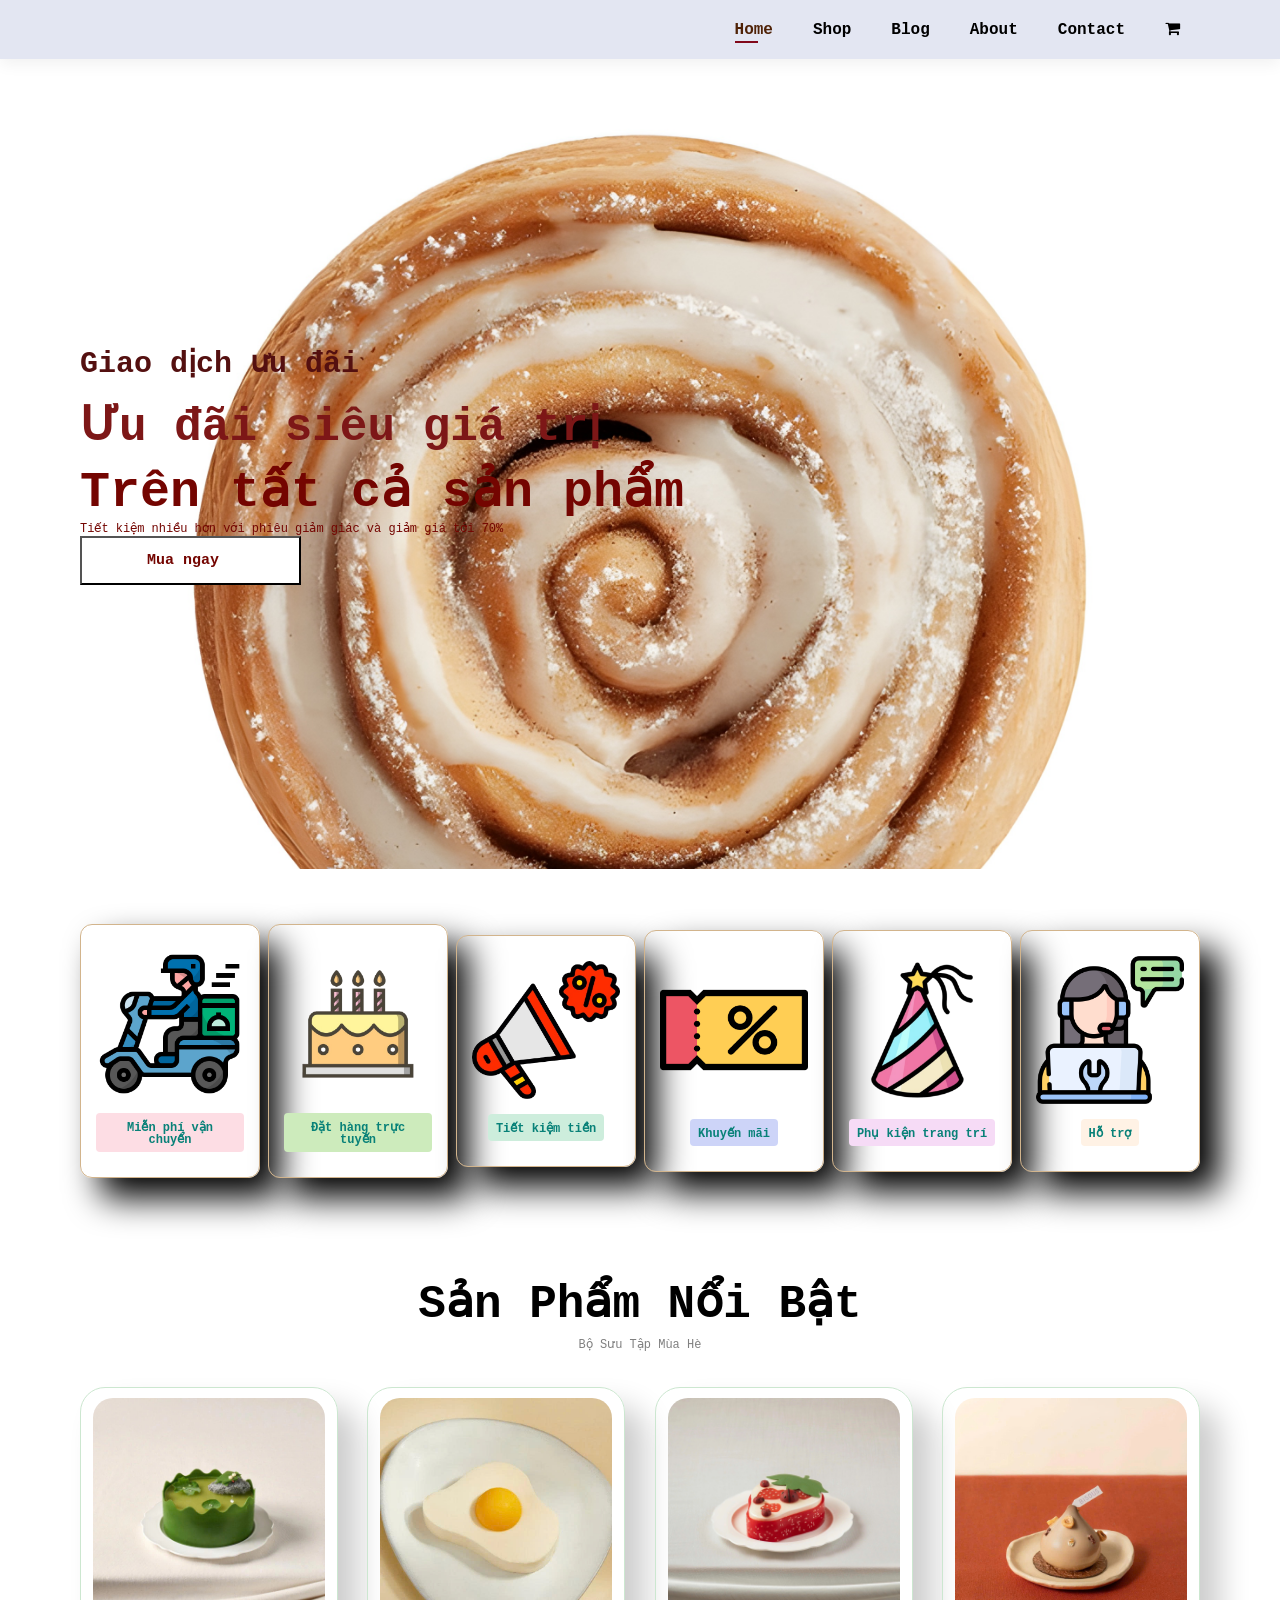
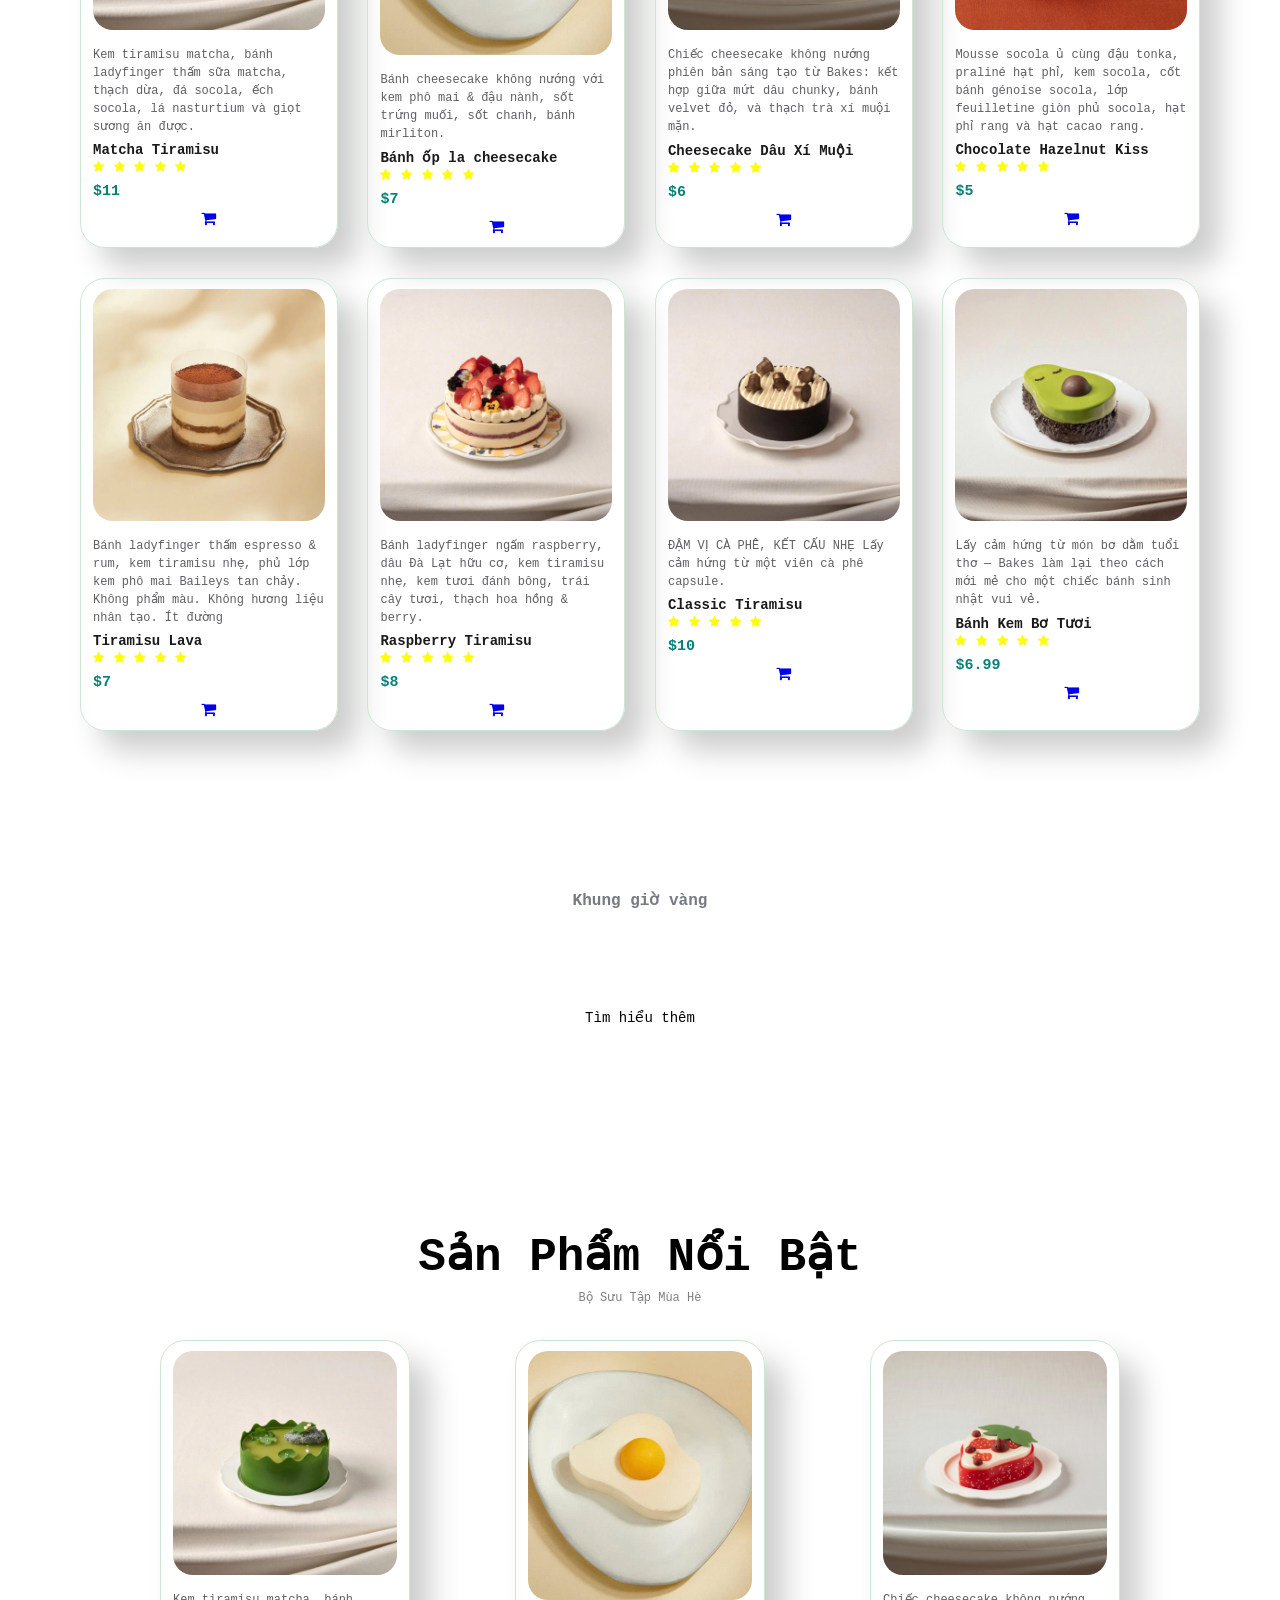
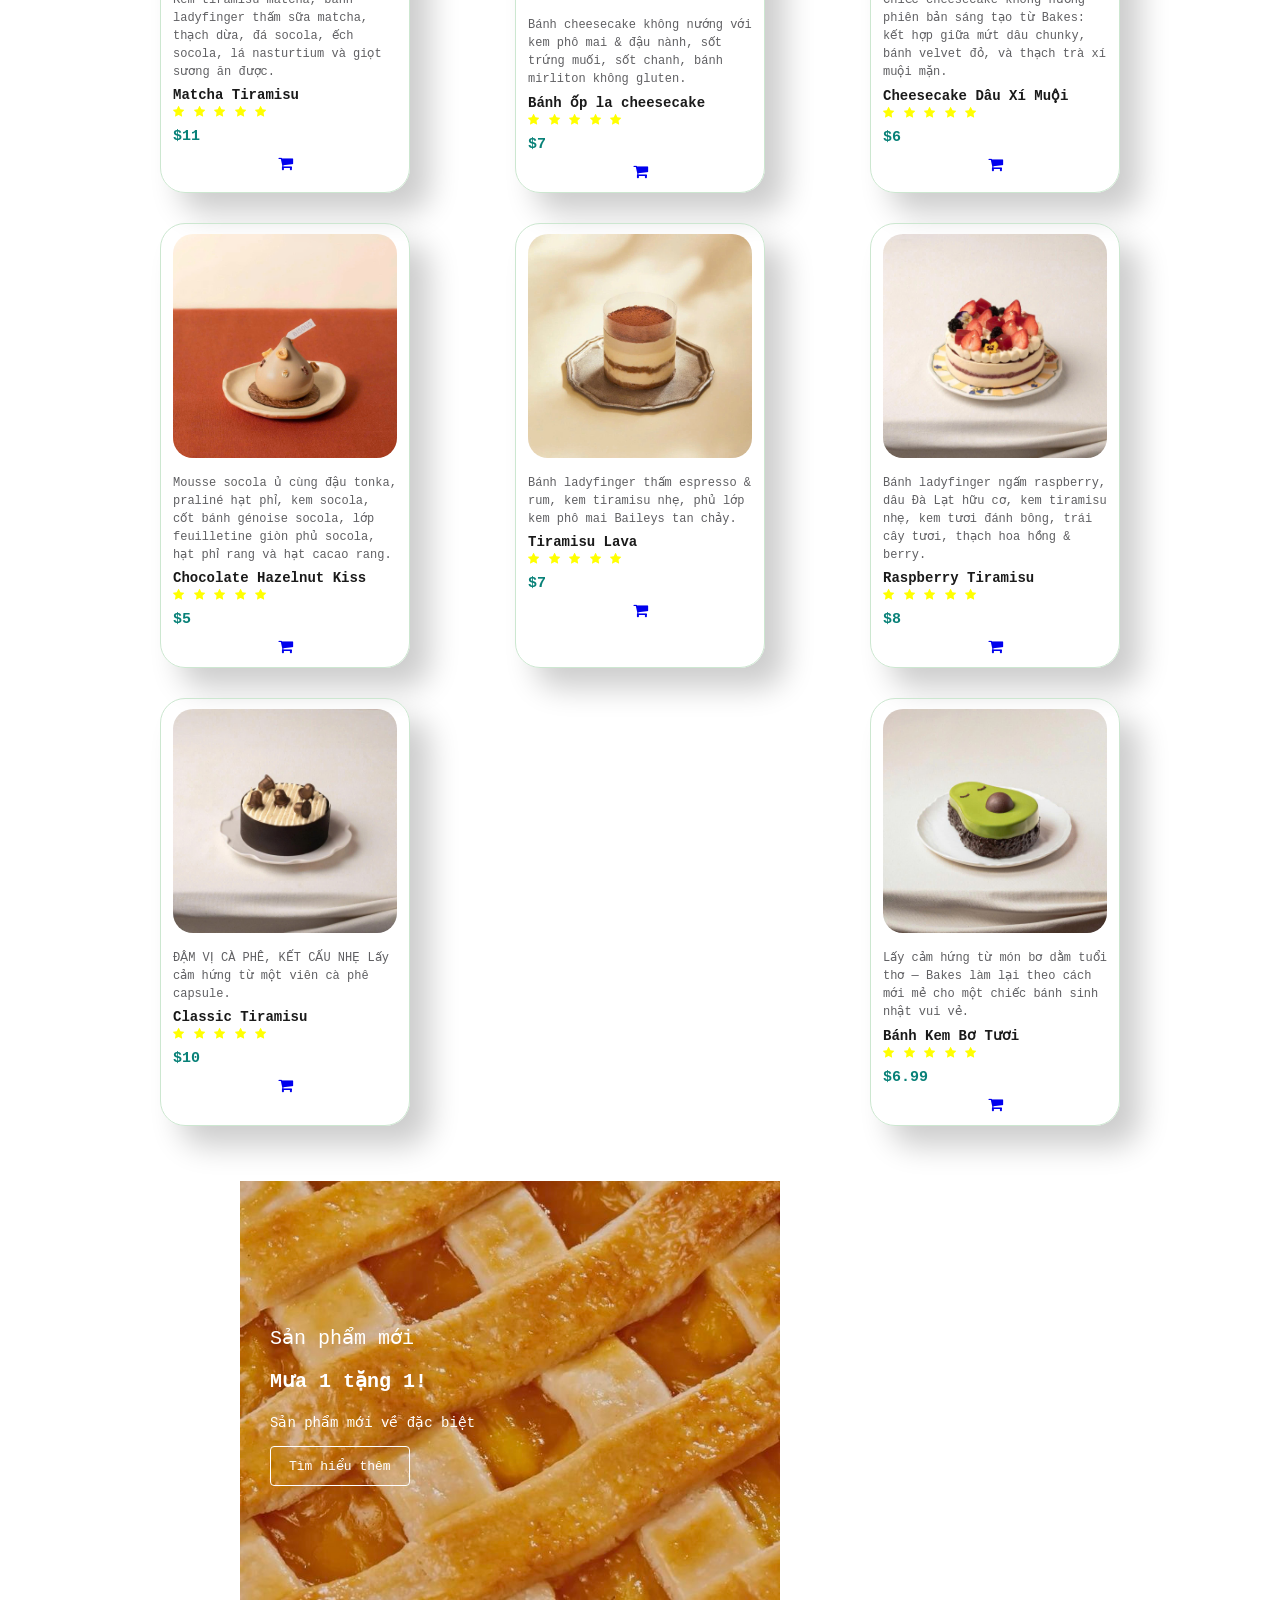
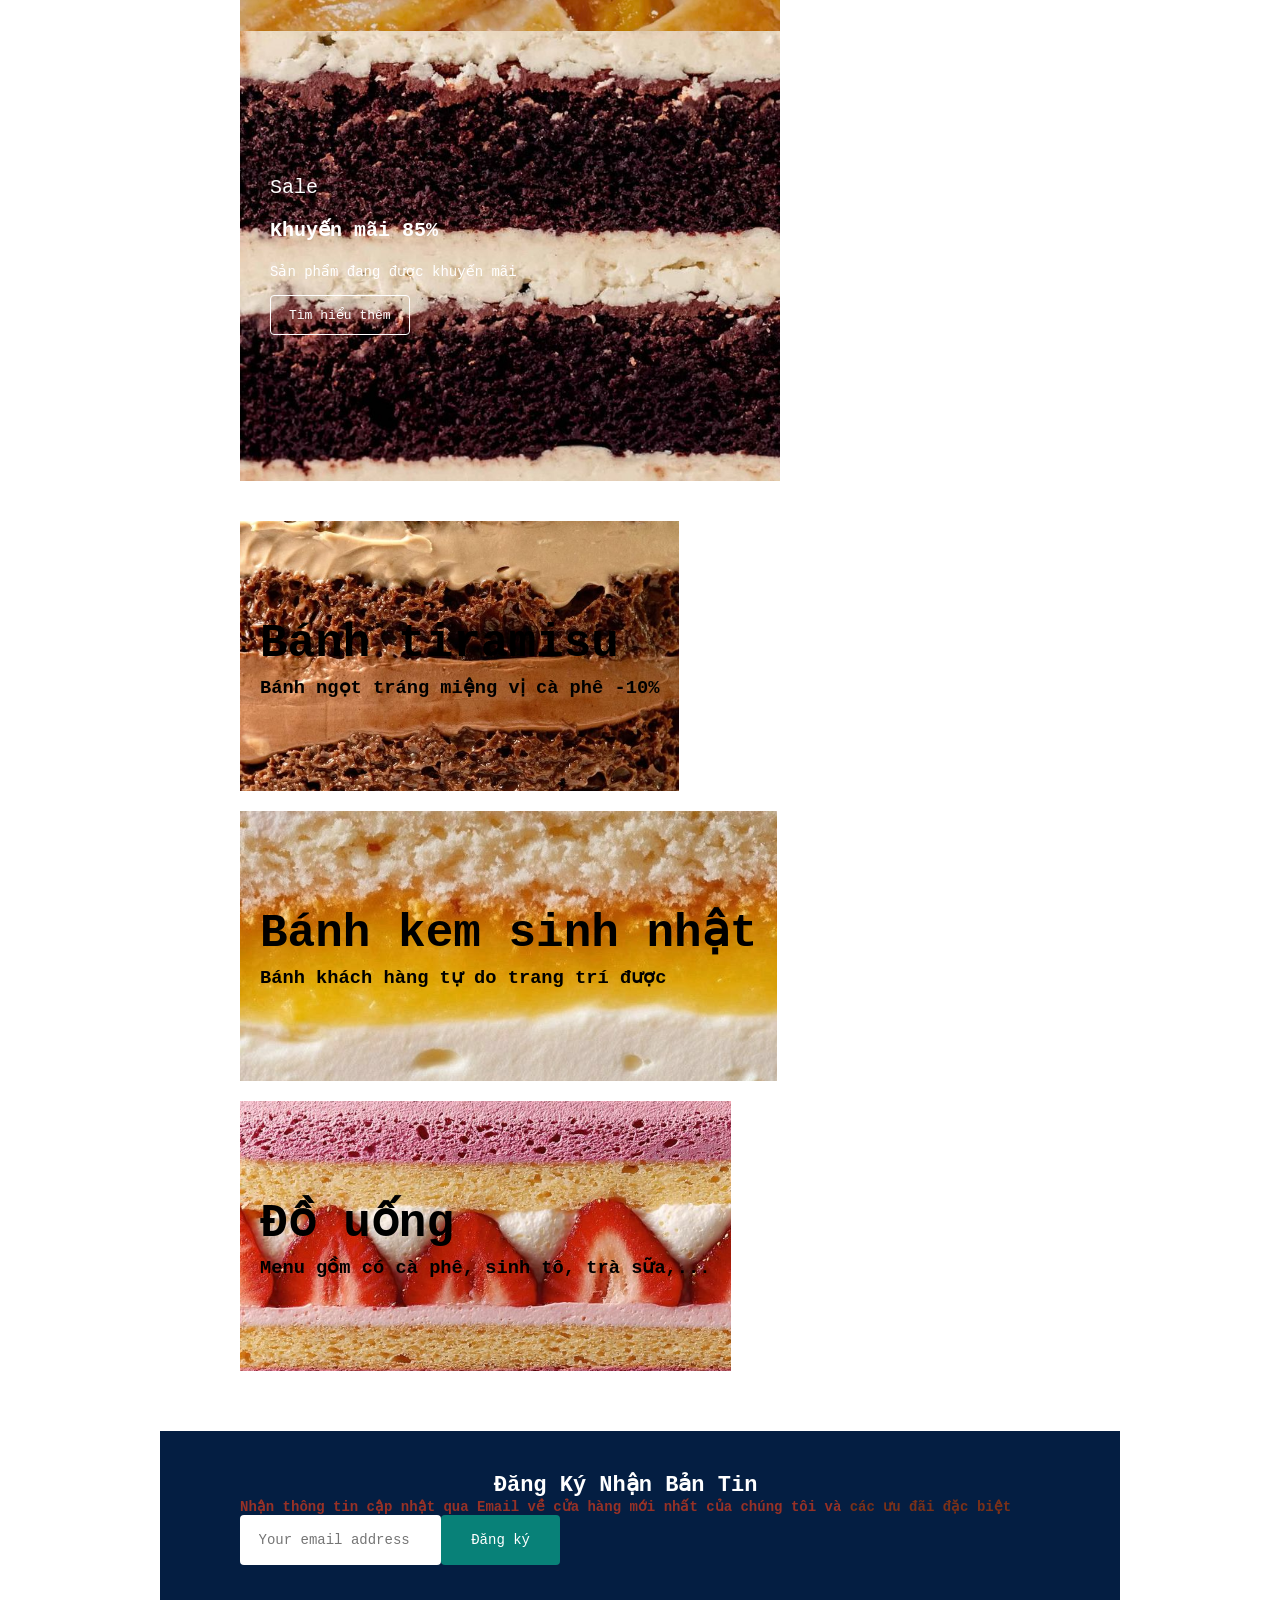
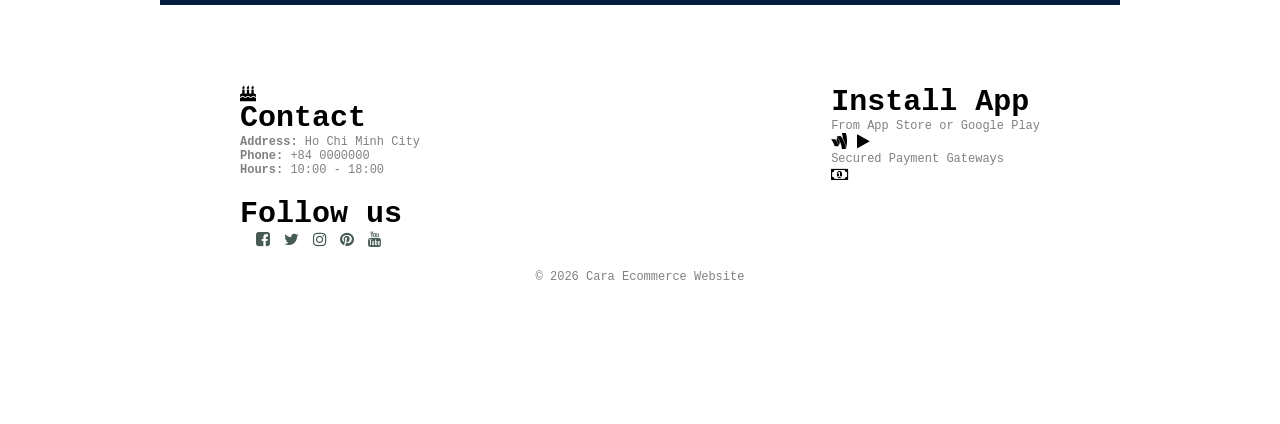
==== commit 913c2cd0: "Update index.html" ====
--- a/index.html
+++ b/index.html
@@ -29,8 +29,8 @@
     <a href="cart.html" i class="fa fa-shopping-cart"></a>
     <i id="bar" class="fa fa-outdent"></i>
 </div>
-
      </section>
+    
 <section id="hero">
     <h4>Giao dịch ưu đãi</h4>
     <h2>Ưu đãi siêu giá trị </h2>
@@ -51,29 +51,25 @@
       <h6>Đặt hàng trực tuyến</h6>
     </div>
 
-
     <div class="fe-box">
      <img src="assets/img/F3.png" alt="">
       <h6>Tiết kiệm tiền</h6>
     </div>
 
-
     <div class="fe-box">
      <img src="assets/img/F4.png" alt="">
       <h6>Khuyến mãi</h6>
     </div>
-   
     <div class="fe-box">
      <img src="assets/img/F5.png" alt="">
       <h6>Phụ kiện trang trí</h6>
     </div>
 
-
     <div class="fe-box">
      <img src="assets/img/F6.png" alt="">
       <h6>Hỗ trợ</h6>
     </div>
-
+   </section>
 
 <!--Product-->
 <section id="product1" class="section-p1">
--- a/style.css
+++ b/style.css
@@ -64,7 +64,7 @@
     left: 20px;
 }
 #hero {
-    background-image: url("../assets/img/fahh.jpeg");
+    background-image: url("assets/img/fahh.jpeg");
     height: 90vh;
     width: 100%;
     background-size: cover;
@@ -193,8 +193,8 @@
 /*Small banner2*/
 #sm-banner{ display: flex; justify-content: space-between; flex-wrap: wrap;}
 #sm-banner .banner-box{display: flex; flex-direction: column; justify-content: center; align-items: flex-start; min-width: 540px; height: 50vh; 
-background-image: url(../assets/img/hoho.jpg); background-size: cover; background-position: center; padding: 30px;}
-#sm-banner .banner-box2{background-image: url(../assets/img/huhu.jpg);}
+background-image: url("assets/img/hoho.jpg"); background-size: cover; background-position: center; padding: 30px;}
+#sm-banner .banner-box2{background-image: url("assets/img/huhu.jpg");}
 #sm-banner h4{color: white; font-size: 20px; font-weight: 300;}
 #sm-banner h2{color: white; font-size: 20px; font-weight: 800;}
 #sm-banner span{color: white; font-size: 14px; font-weight: 500; padding-bottom: 15px;}
@@ -204,9 +204,9 @@
 
 /*Small 3 banner*/
 #banner3 {display: flex ; justify-content: space-between; flex-wrap: wrap; padding: 0 80px;}
-#banner3 .banner-box{display: flex; flex-direction: column; justify-content: center; align-items: flex-start; background-image: url(haha.jpg); min-width: 30%; height: 30vh; background-size: cover; background-position: center; padding: 20px; margin-bottom: 20px;}
-#banner3 .banner-box2{background-image: url(../assets/img/hihi.jpg);}
-#banner3 .banner-box3{background-image: url(../assets/img/Cake.jpg);}
+#banner3 .banner-box{display: flex; flex-direction: column; justify-content: center; align-items: flex-start; background-image: url("assets/img/haha.jpg"); min-width: 30%; height: 30vh; background-size: cover; background-position: center; padding: 20px; margin-bottom: 20px;}
+#banner3 .banner-box2{background-image: url("assets/img/hihi.jpg");}
+#banner3 .banner-box3{background-image: url("assets/img/Cake.jpg");}
 
 
 #banner h2{color: white; font-weight: 900; font-size: 22px;}
@@ -365,7 +365,7 @@
 
 
 /*shop page*/
-#page-header { background-image: url("../assets/img/hero4.jpg");
+#page-header { background-image: url("assets/img/hero4.jpg");
 width: 100%;
 height: 40vh;
 background-size: cover; display: flex; justify-content: center; text-align: center; flex-direction: column;}
@@ -472,11 +472,58 @@
 }
 #blog .blog-details{
     width: 100%; }
-
-}
-
-
-
-
-
-
+      #about-head{
+        flex-direction: column;
+    }
+    #about-head img {
+        width: 100%;
+        margin-bottom: 20px;
+    }
+    #about-head div {
+        padding-left: 0px;
+    }
+    #about-app .video {
+        width: 100%;
+    }
+}
+
+
+
+
+
+/*about page*/
+#page-header.about-header {
+    background-image: url;}
+        
+#about-head {
+    display: flex;
+    align-items: center;
+}
+#about-head img{
+    width: 50%;
+    height: auto;}
+
+#about-head div{
+    padding-left: 40px;
+}
+
+#about-app{
+    text-align: center;
+}
+#about-app .video{
+    width: 70%;
+    height: 100%;
+    margin: 30px auto 0 auto;
+}
+#about-app .video video {
+    width: 100%;
+    height: 100%;
+    border-radius: 20px;
+}
+
+
+
+
+
+
+
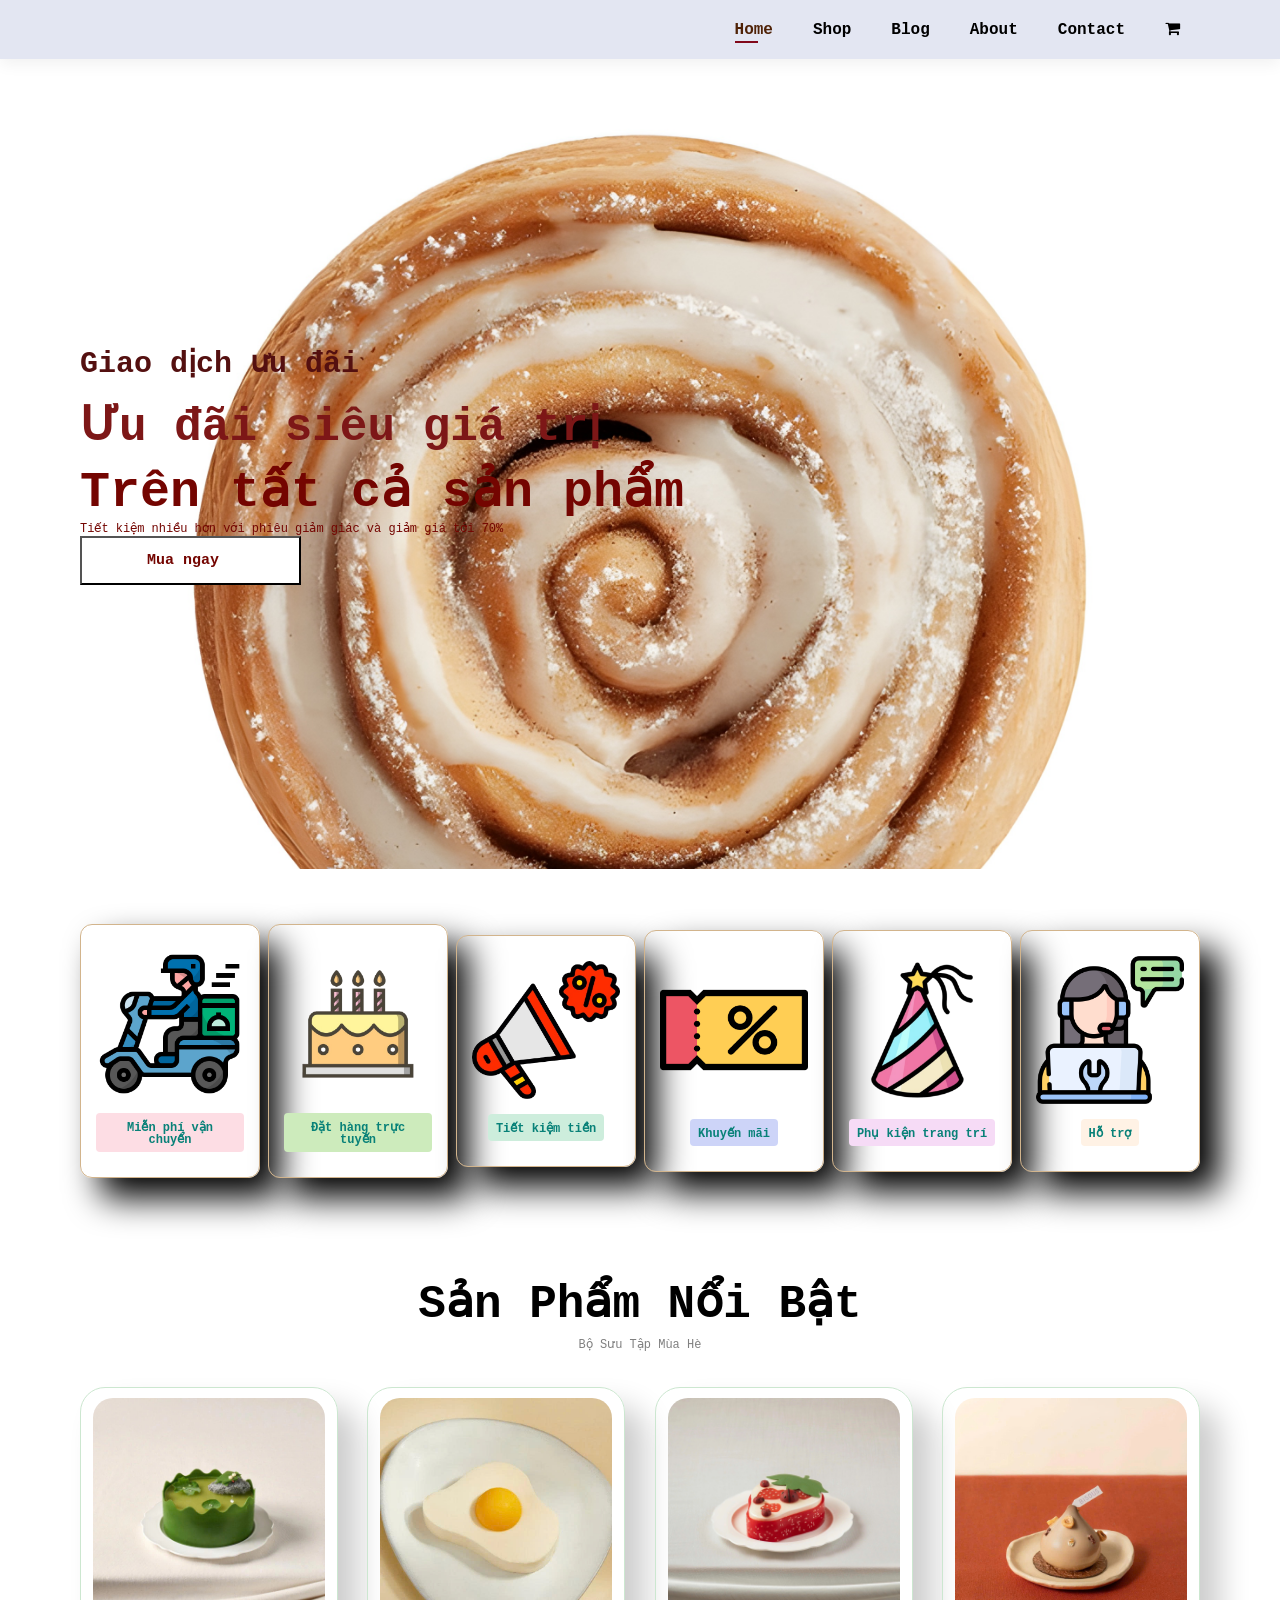
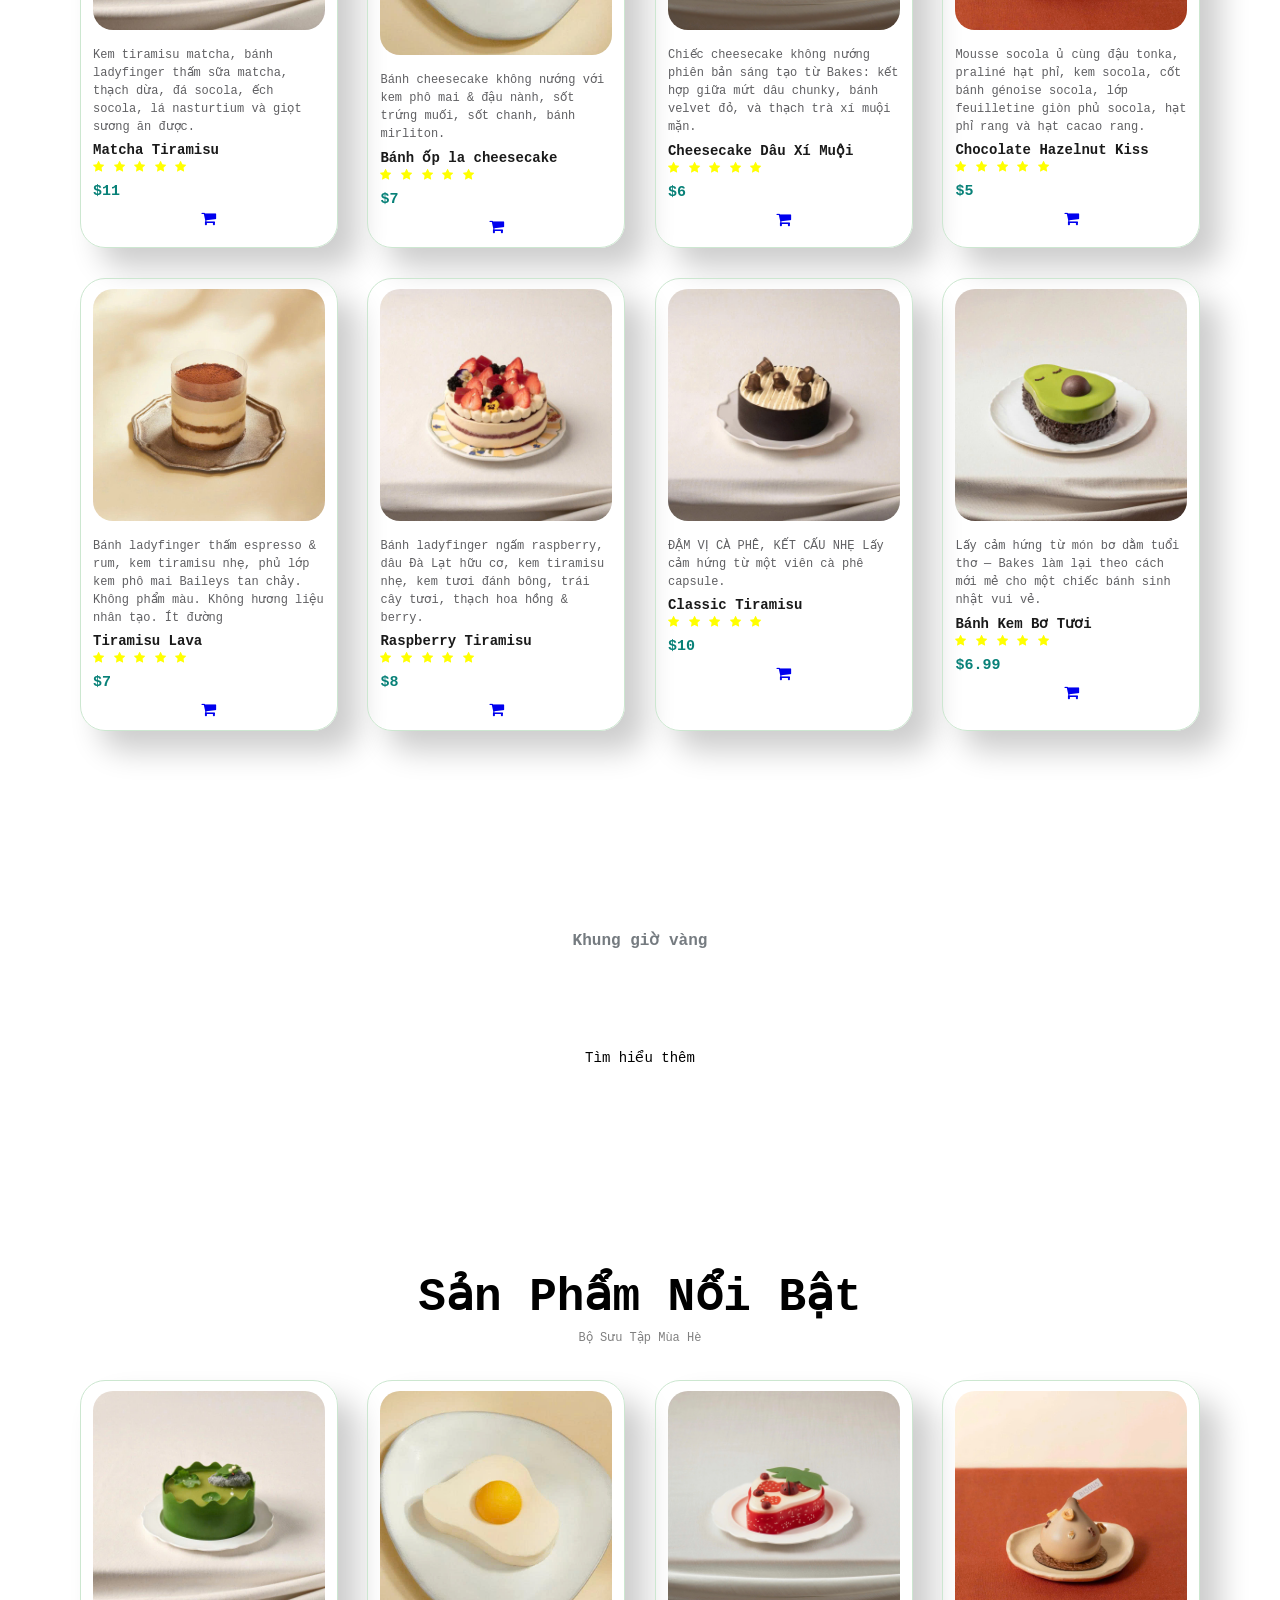
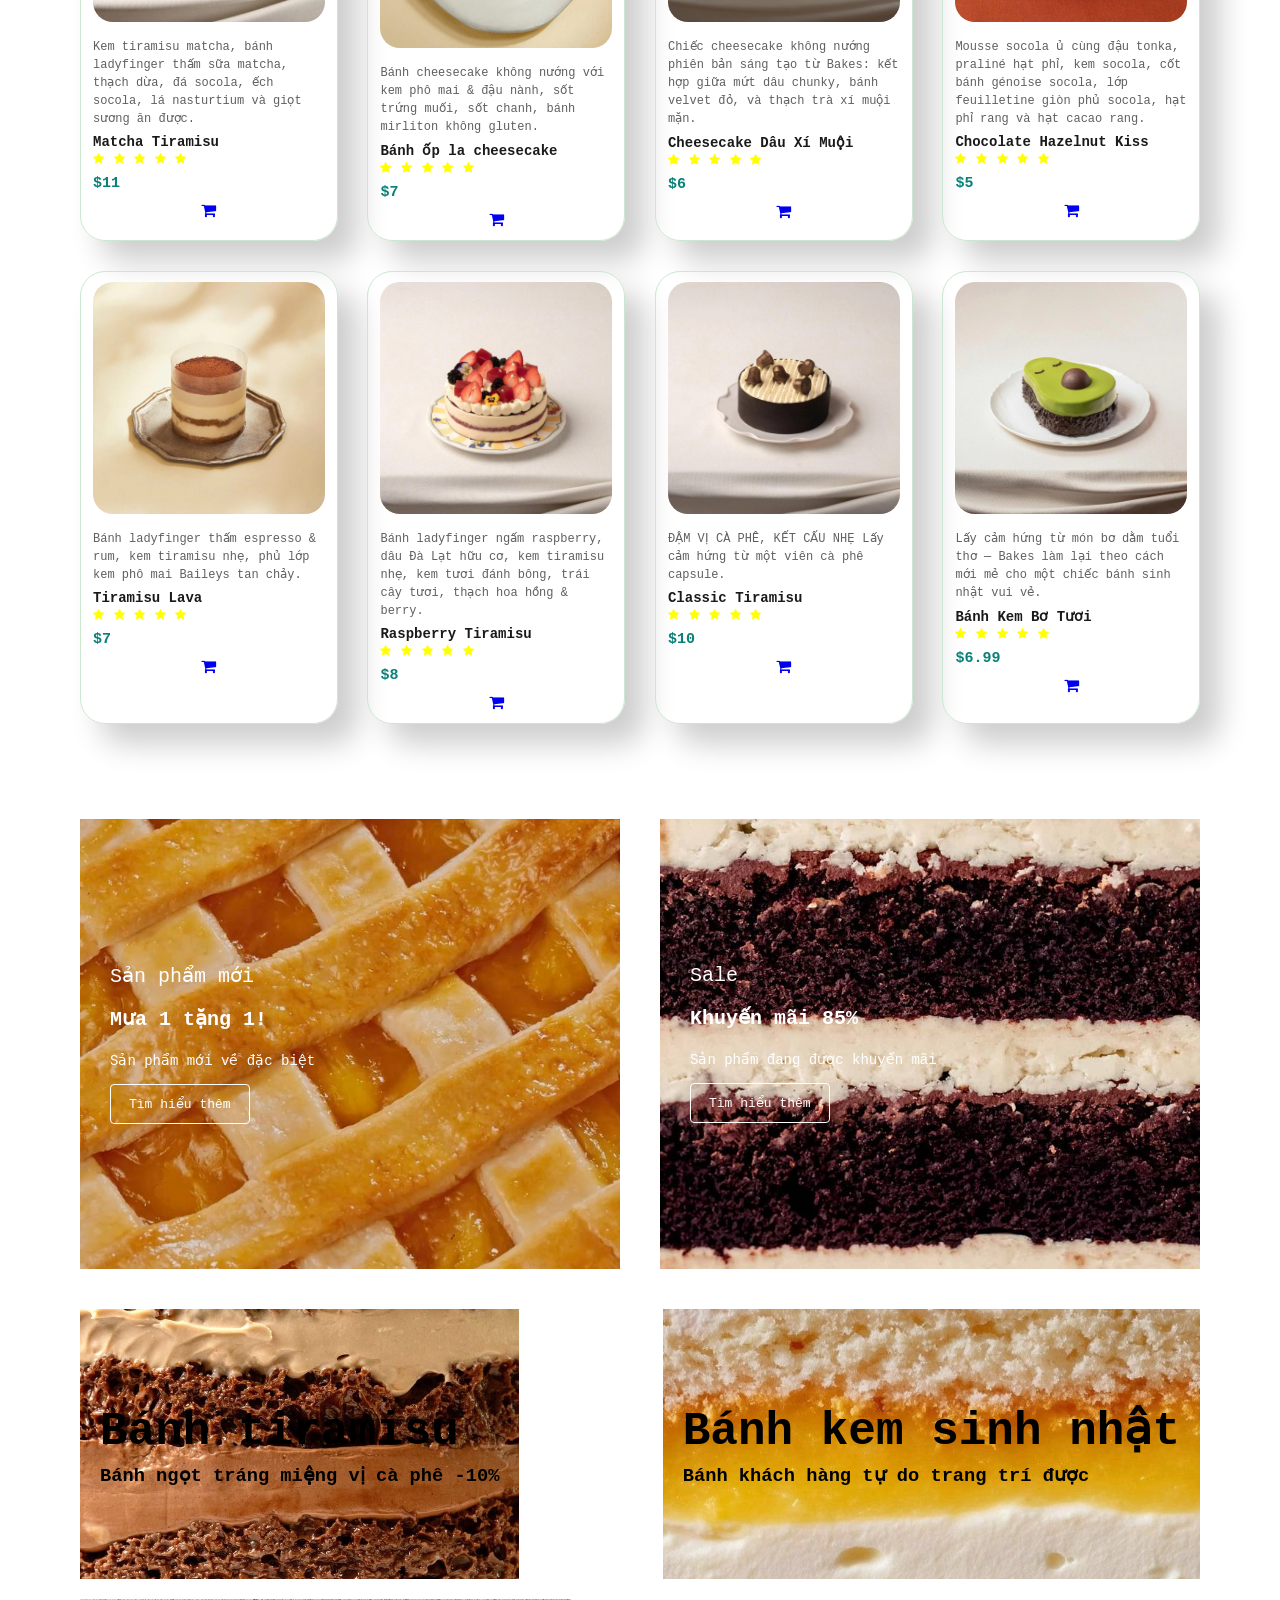
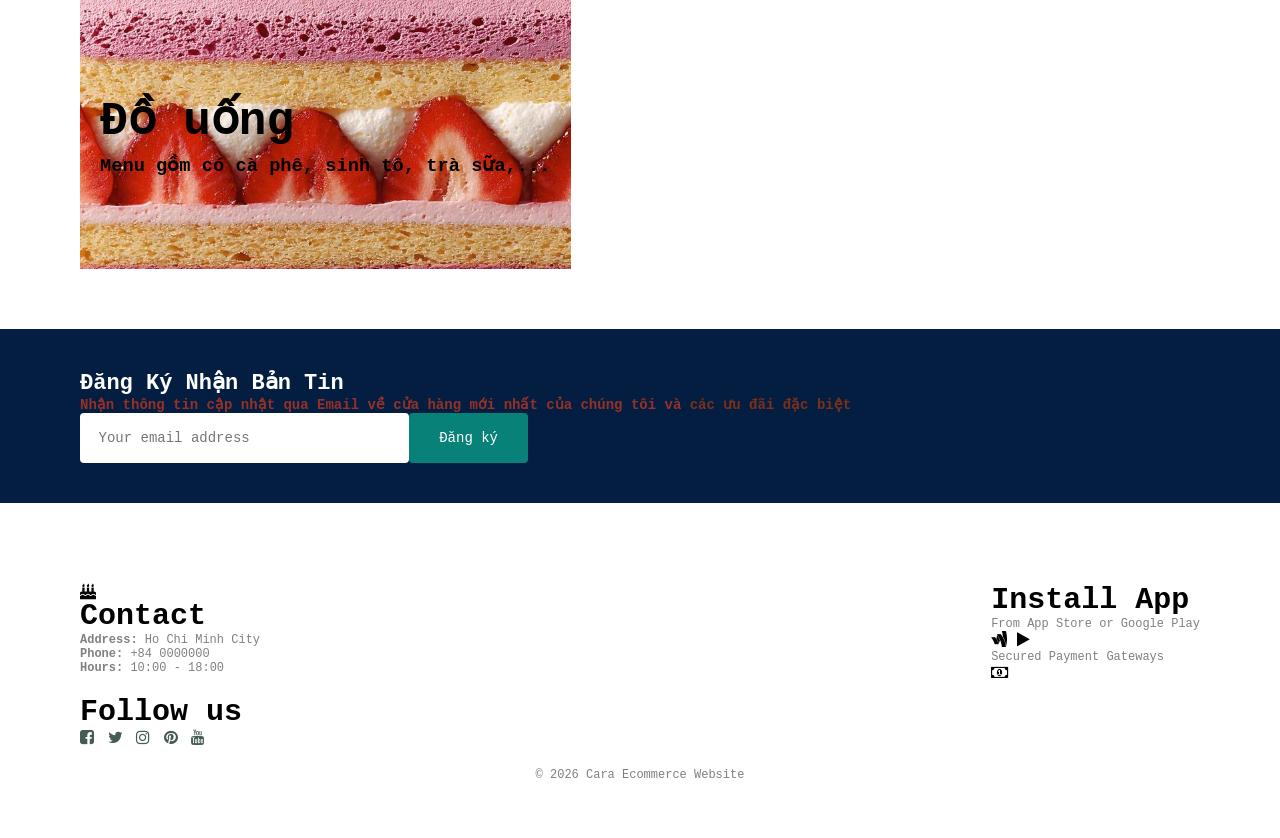
==== commit dd725bd7: "Update index.html" ====
--- a/index.html
+++ b/index.html
@@ -215,7 +215,7 @@
         <a href="#"><i class="fa fa-shopping-cart"></i></a>
     </div>
 </div>
-   
+      </section>
  <!--Banner sMall-->
     <section id="banner" class="section-m1">
         <h4>Khung giờ vàng</h4>
@@ -369,7 +369,7 @@
         <a href="#"><i class="fa fa-shopping-cart"></i></a>
     </div>
 </div>
-
+   </section>
 
 <!--Small 2 banner-->
 <section id="sm-banner" class="section-p1">
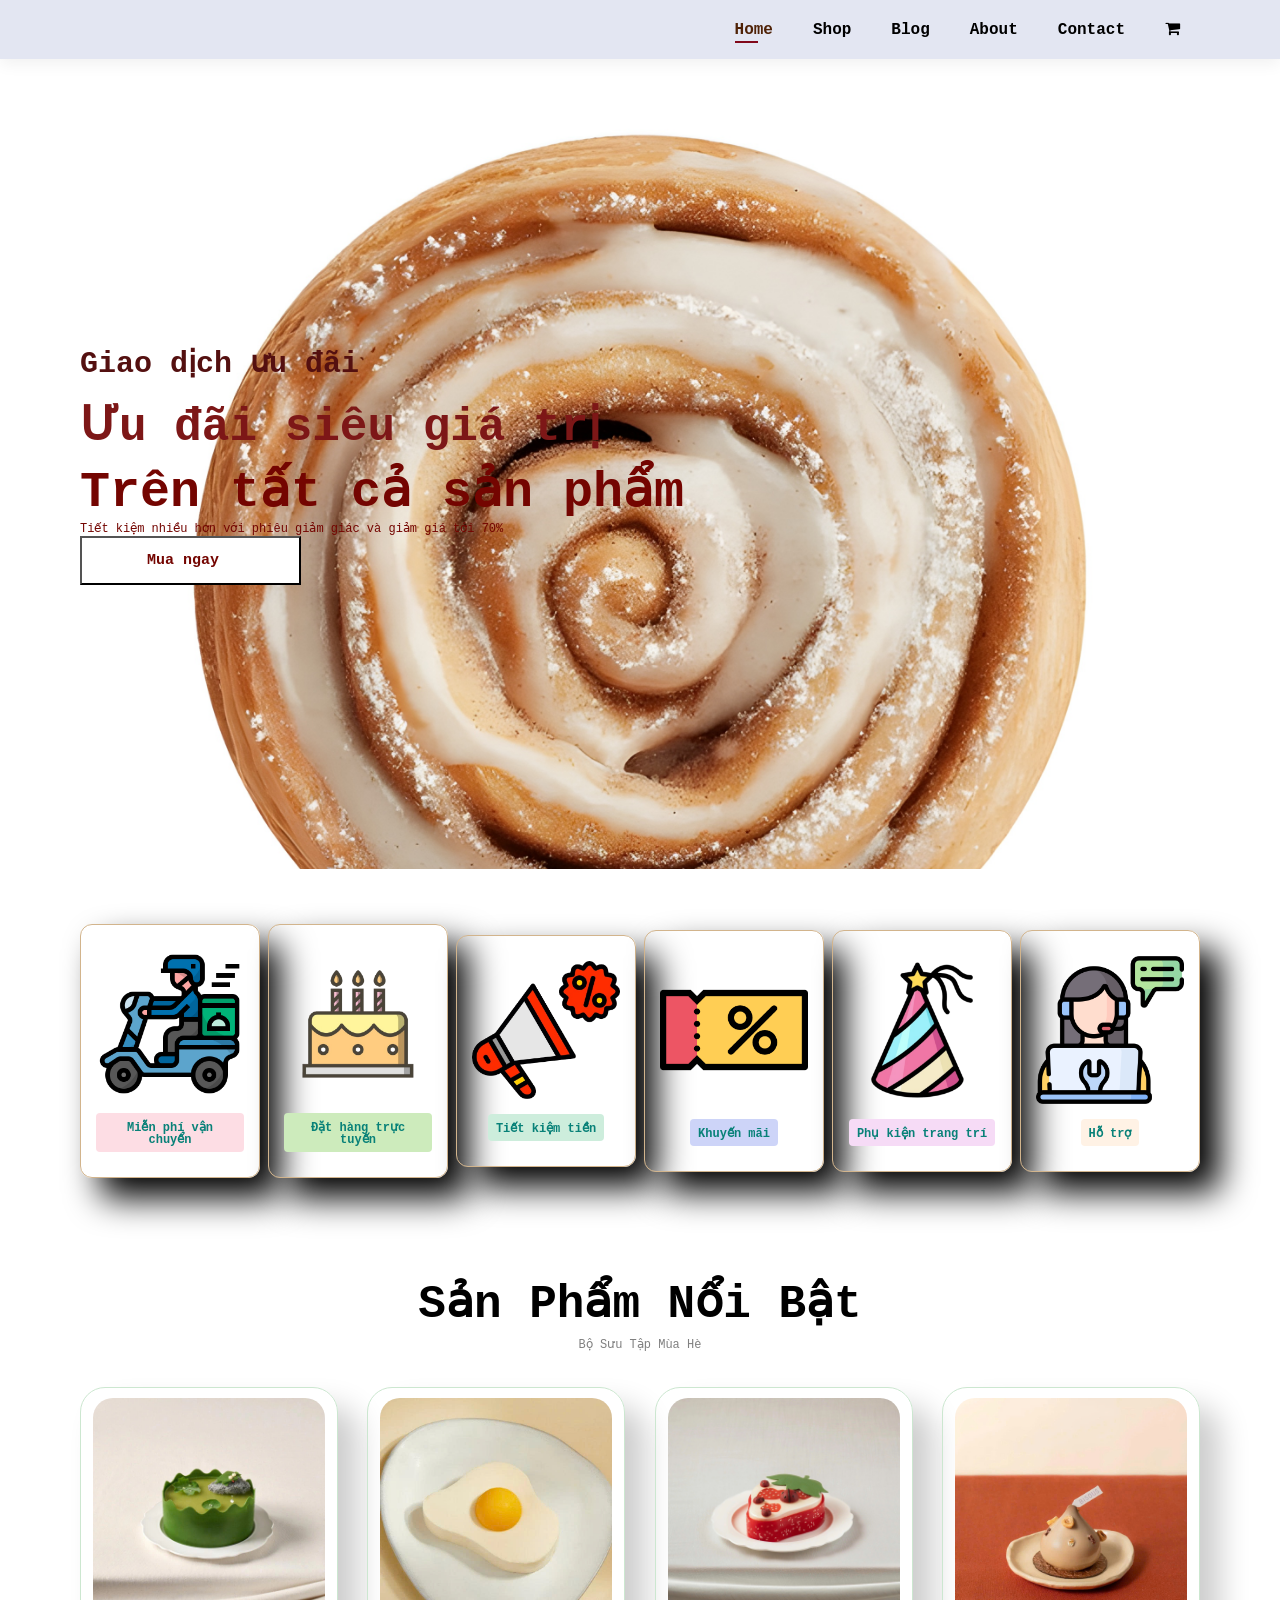
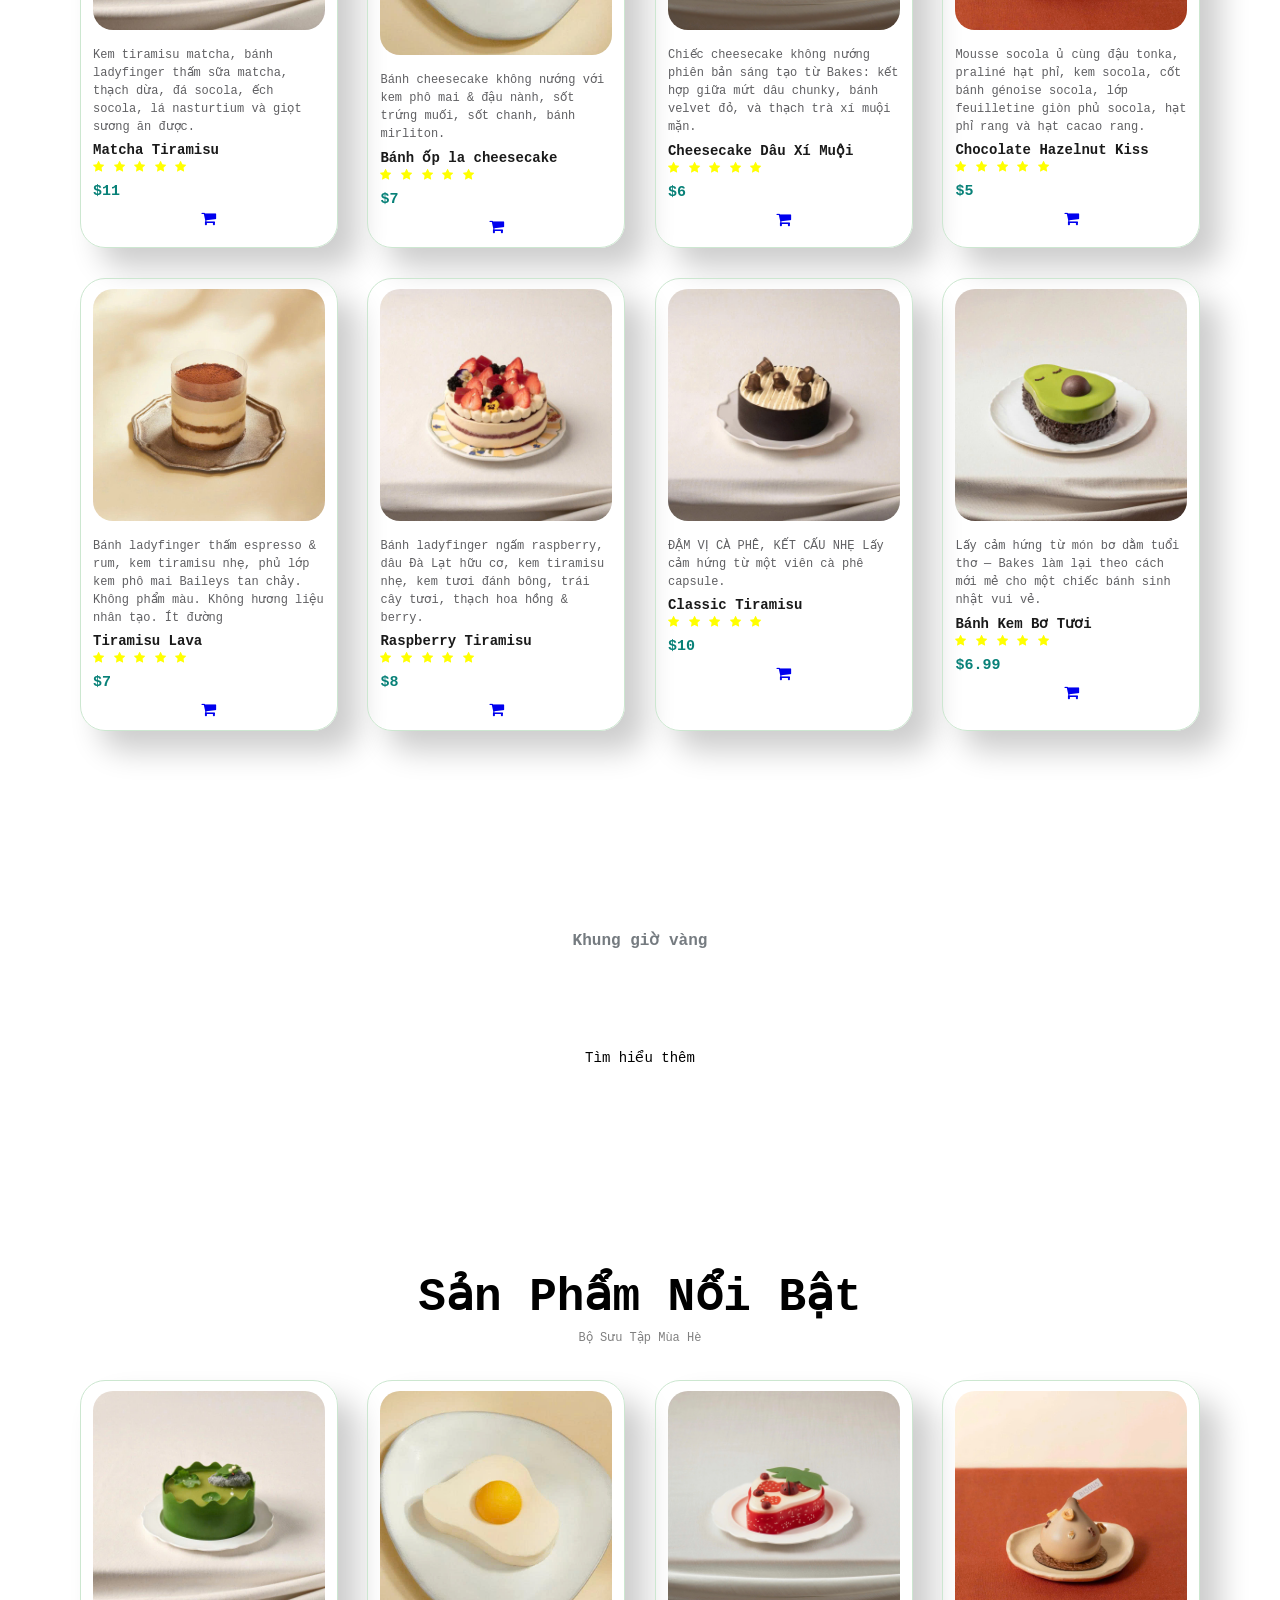
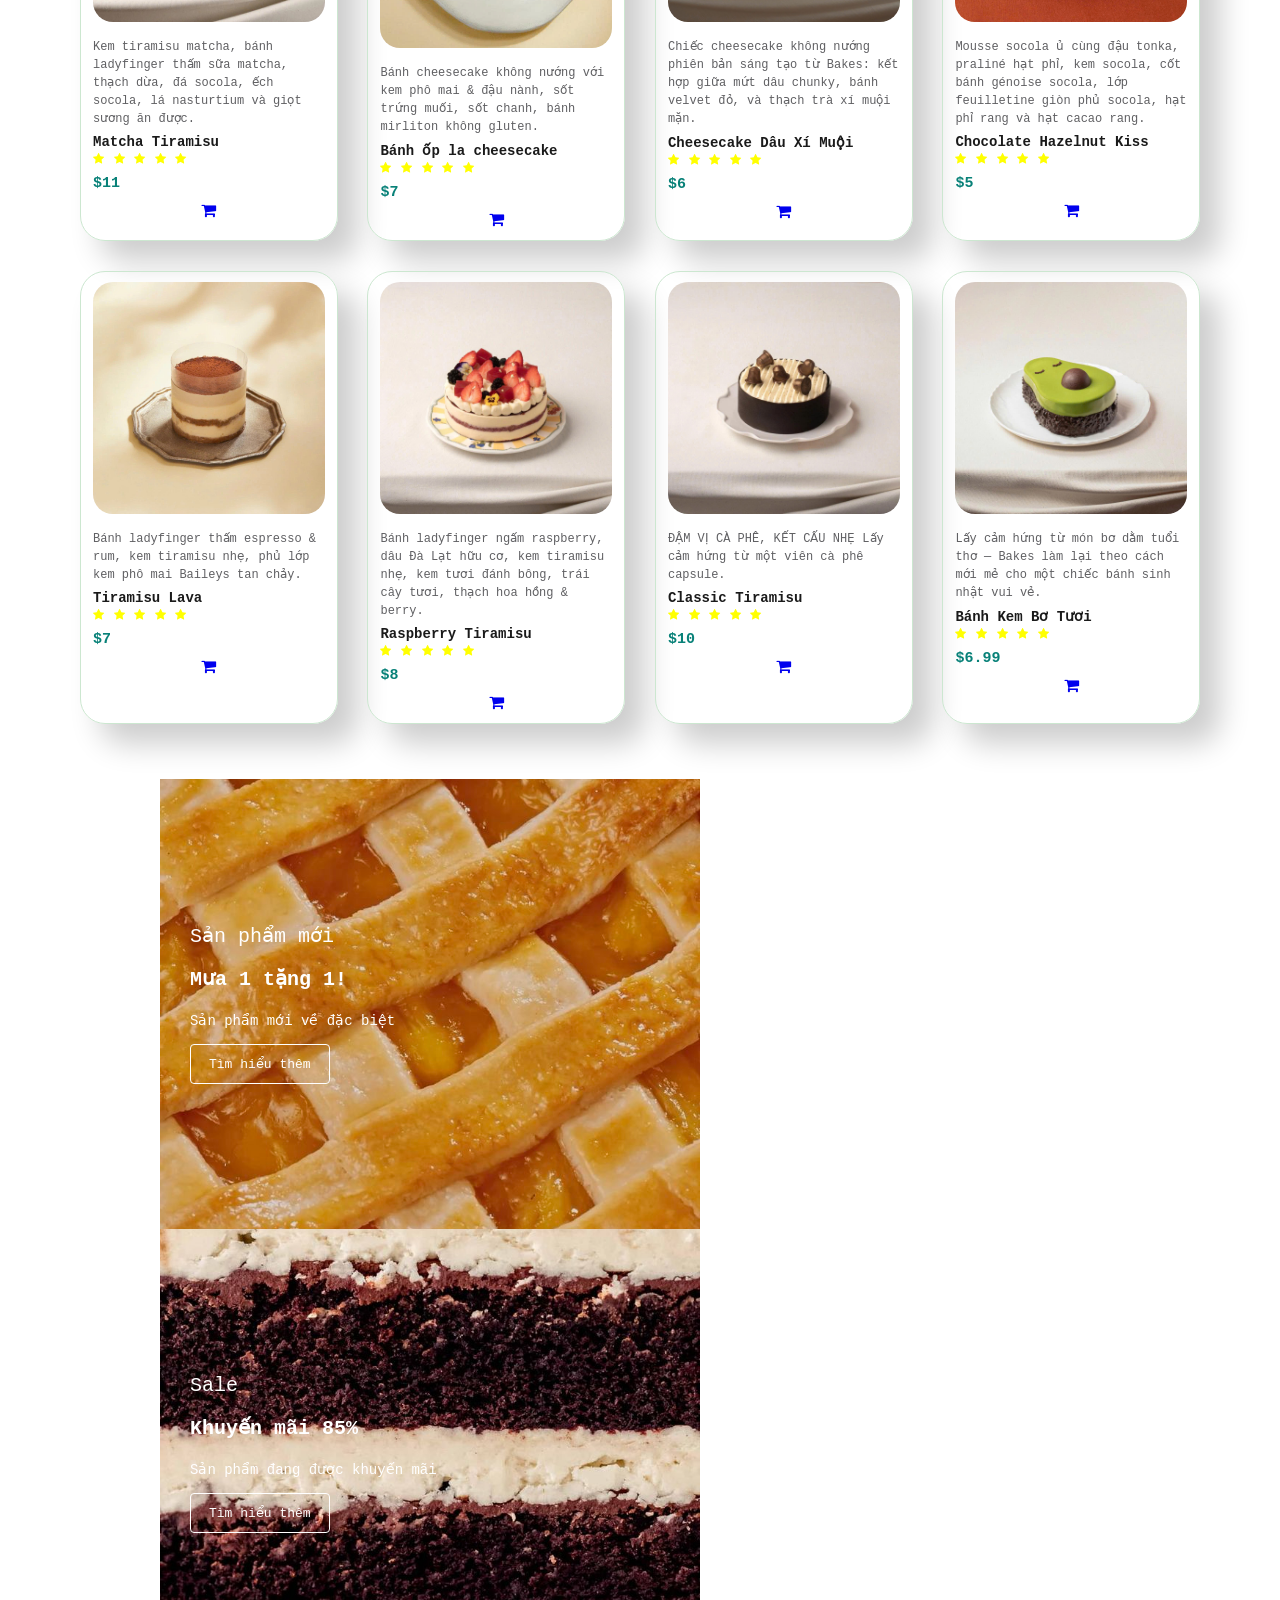
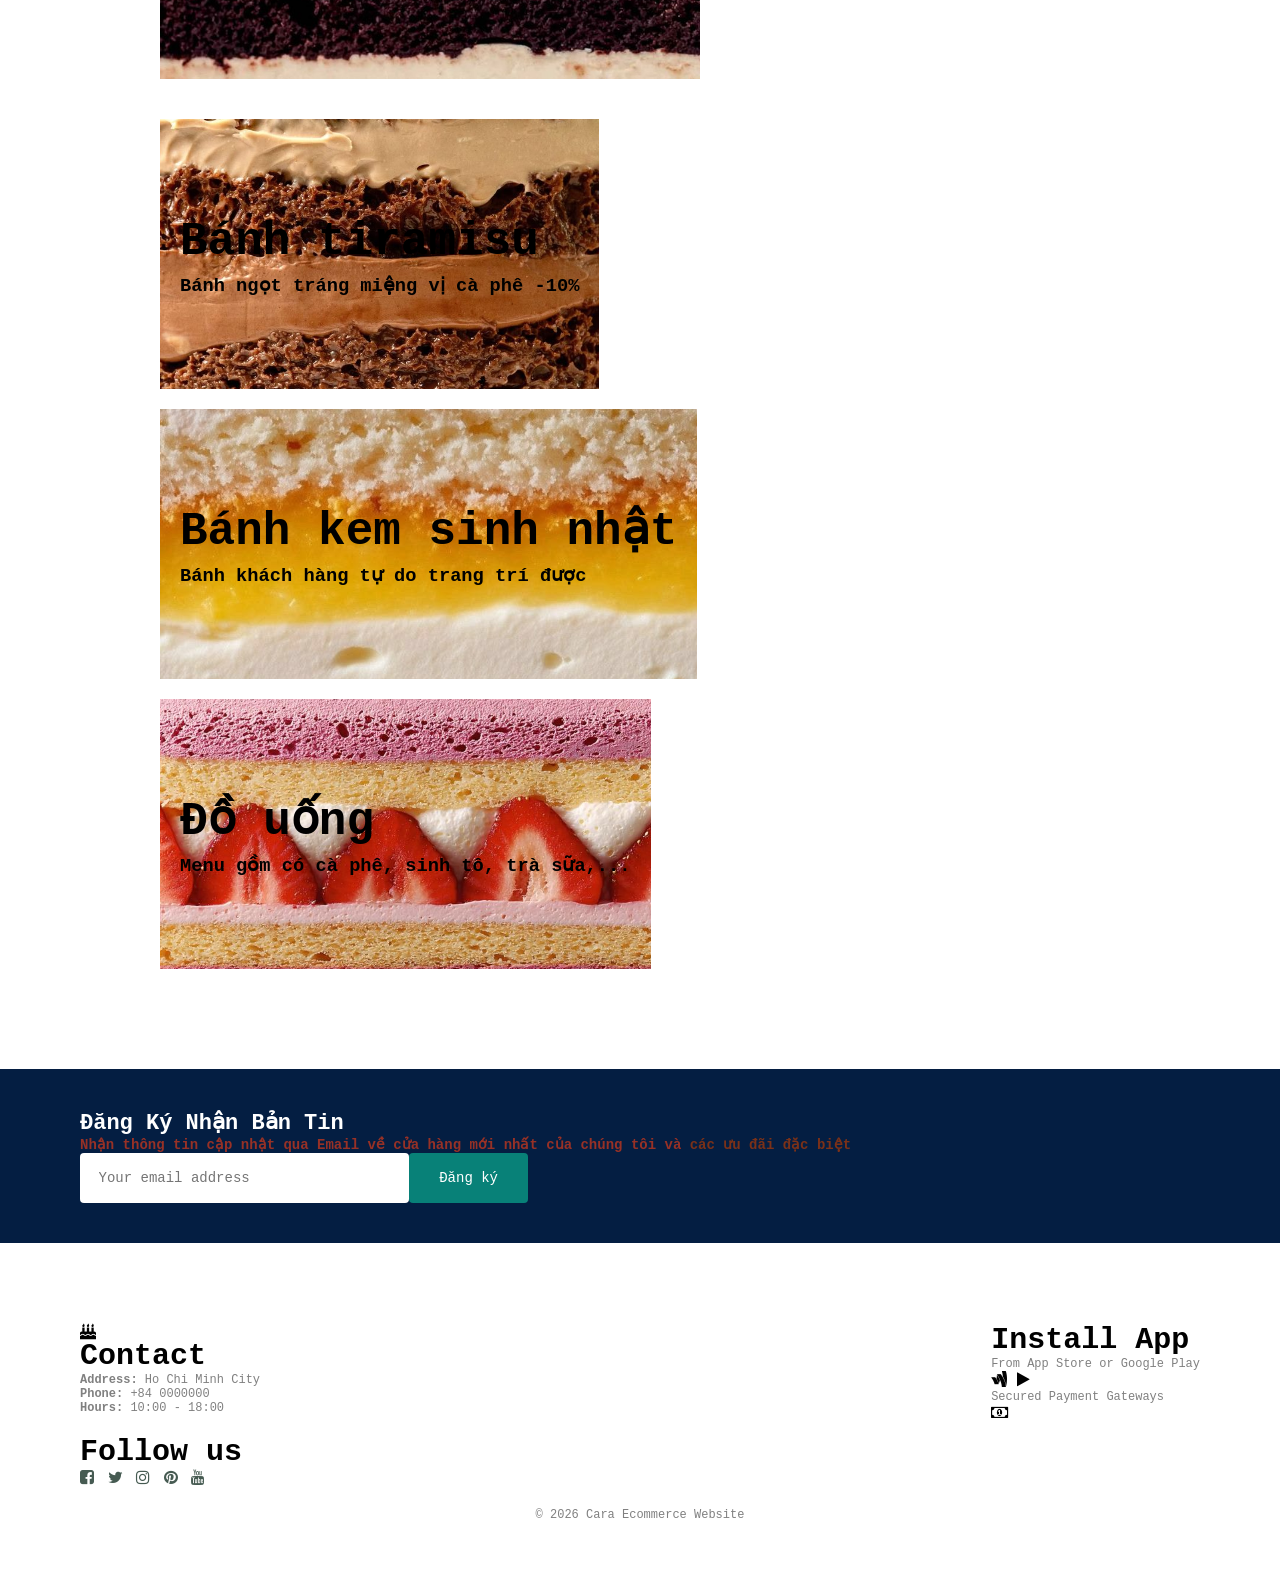
==== commit 804f3541: "Update index.html" ====
--- a/index.html
+++ b/index.html
@@ -369,7 +369,7 @@
         <a href="#"><i class="fa fa-shopping-cart"></i></a>
     </div>
 </div>
-   </section>
+
 
 <!--Small 2 banner-->
 <section id="sm-banner" class="section-p1">
@@ -410,6 +410,8 @@
     </div>
 </section>
 
+   </section>
+    
 <section id="newsletter" class="section-p1 section-m1">
 
 <div class="newstext">
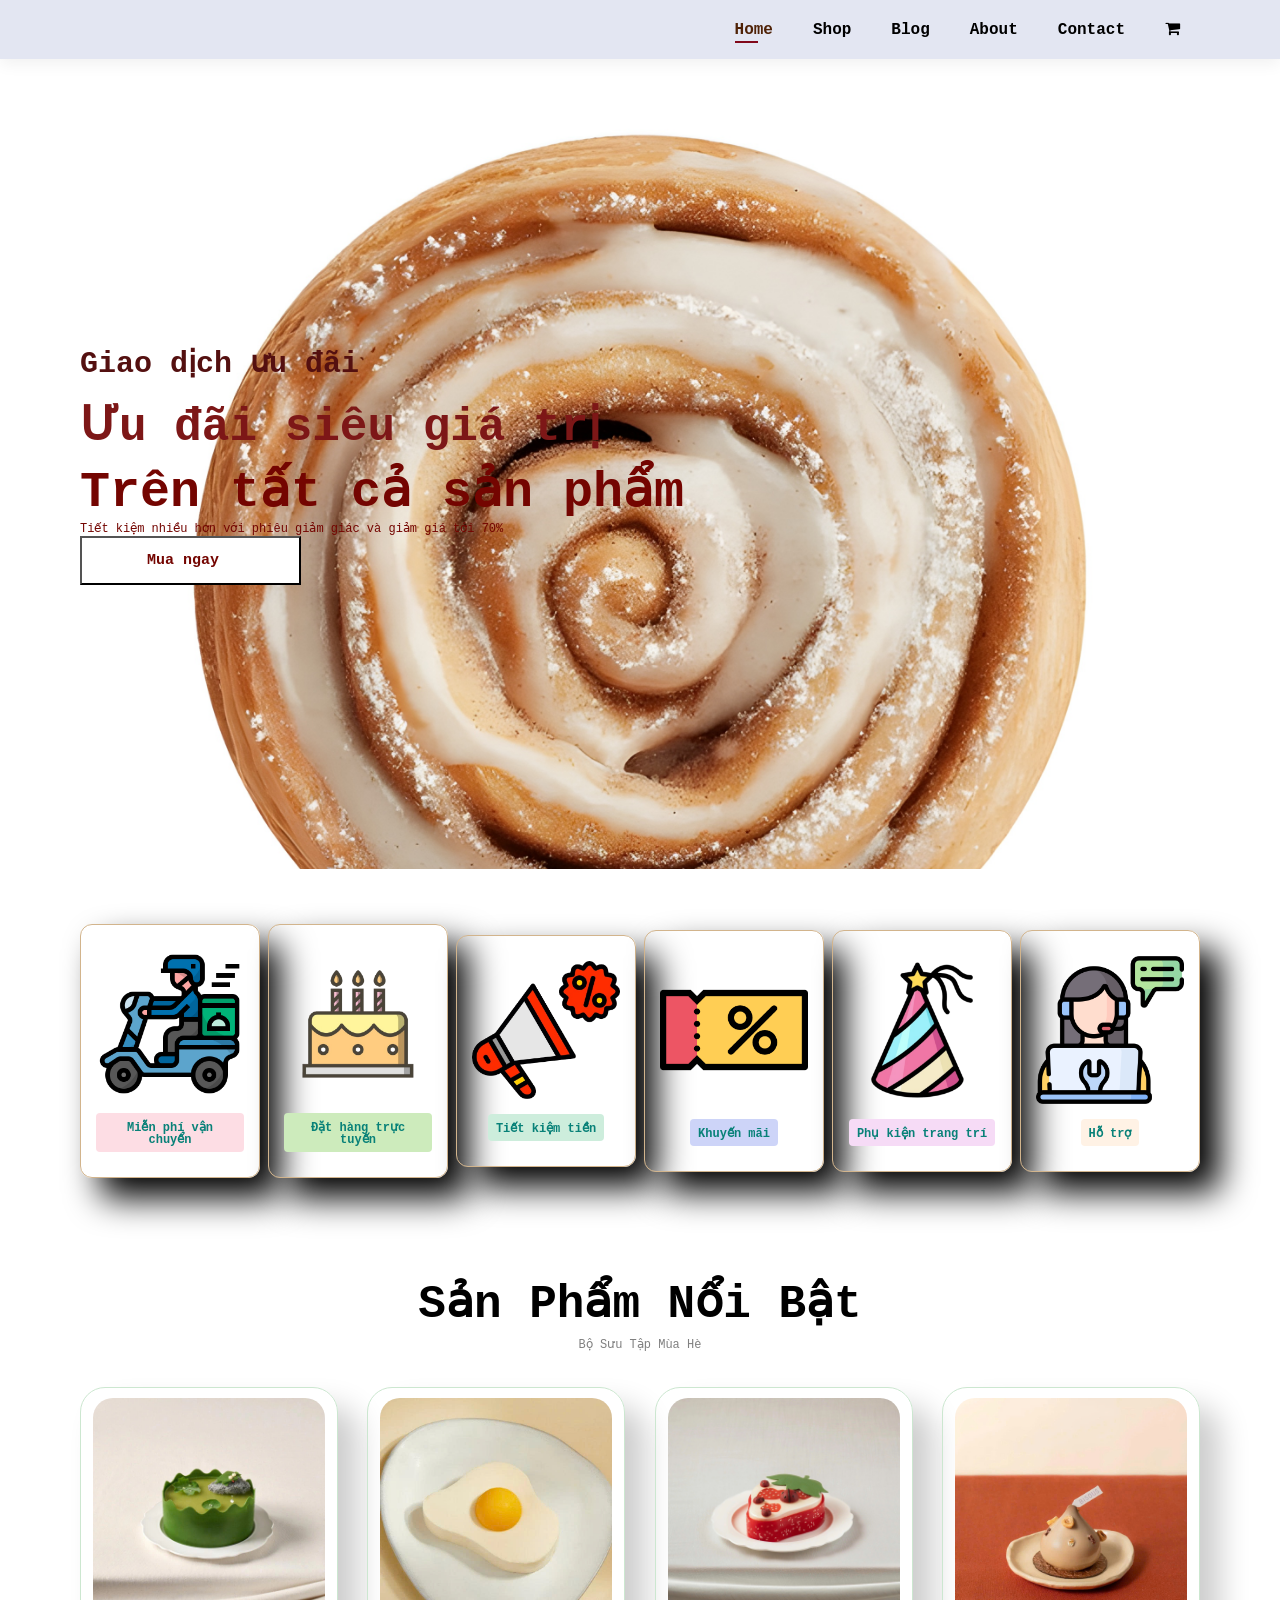
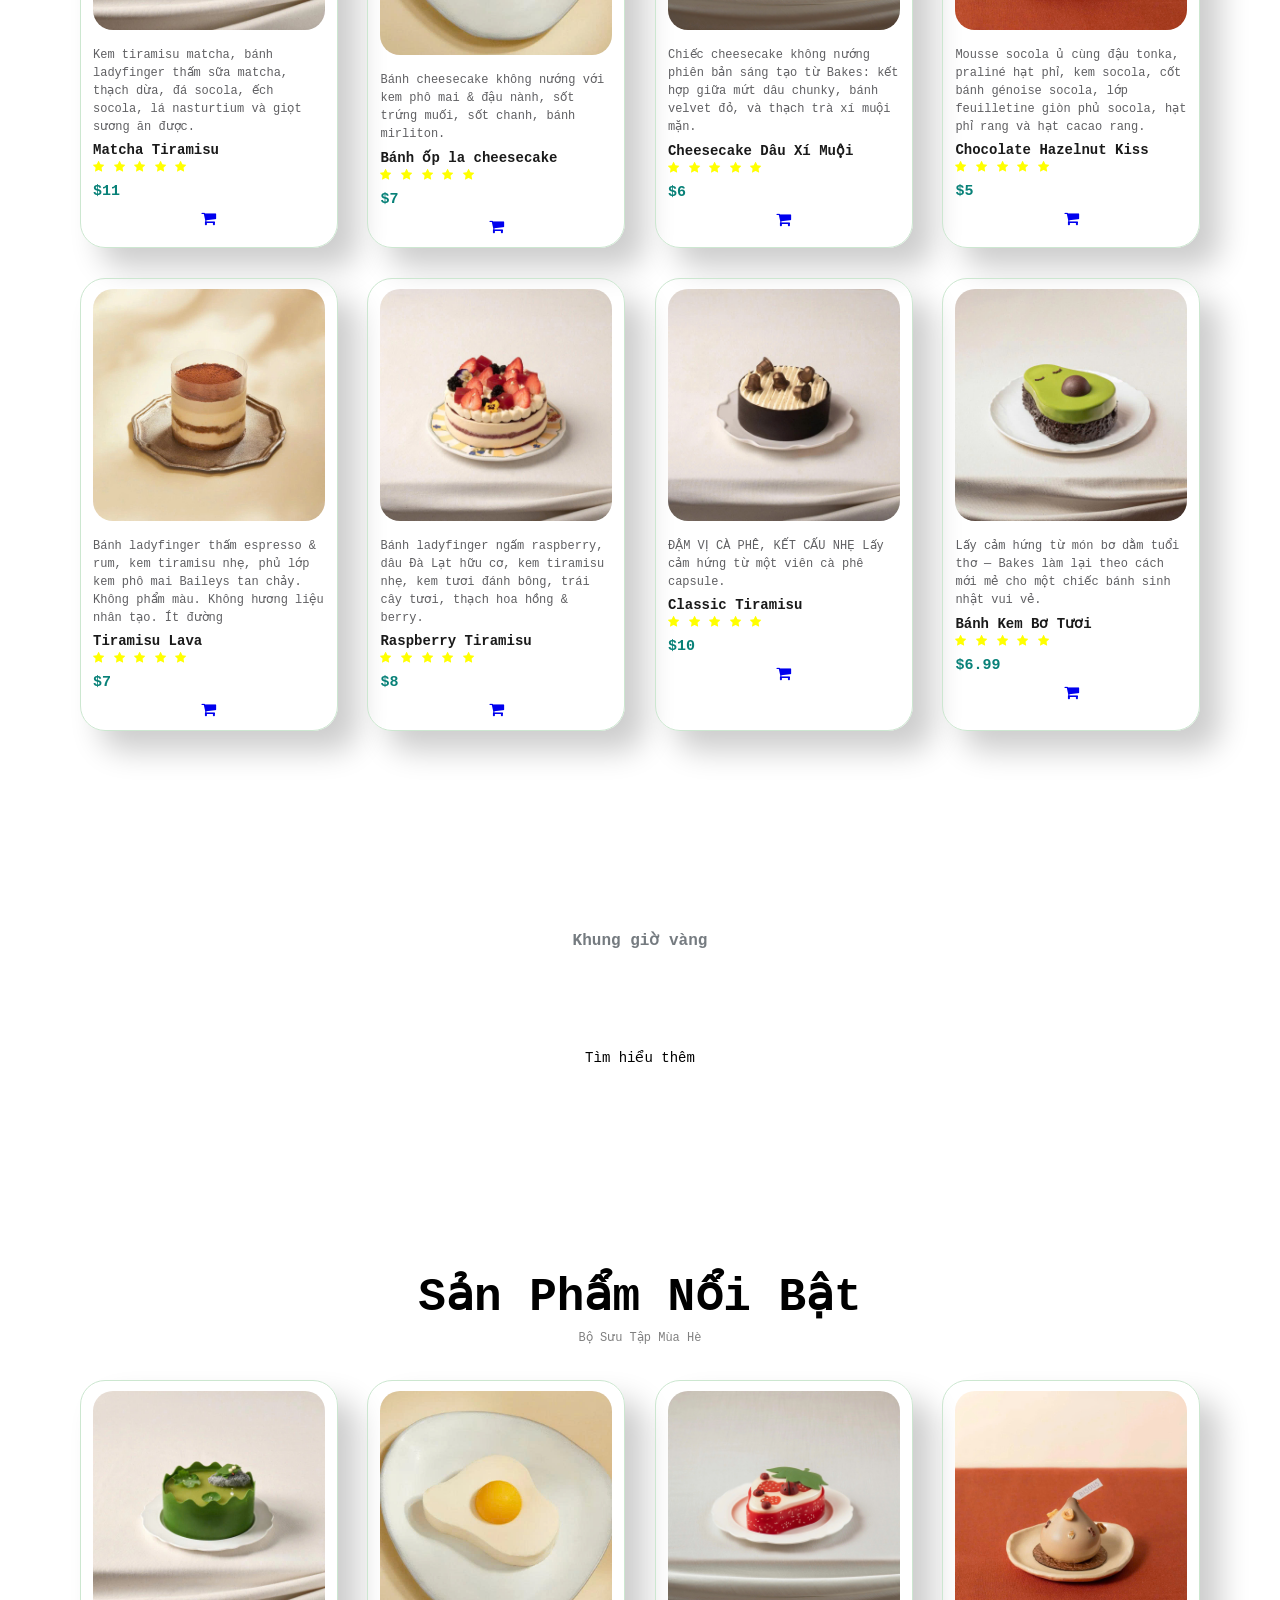
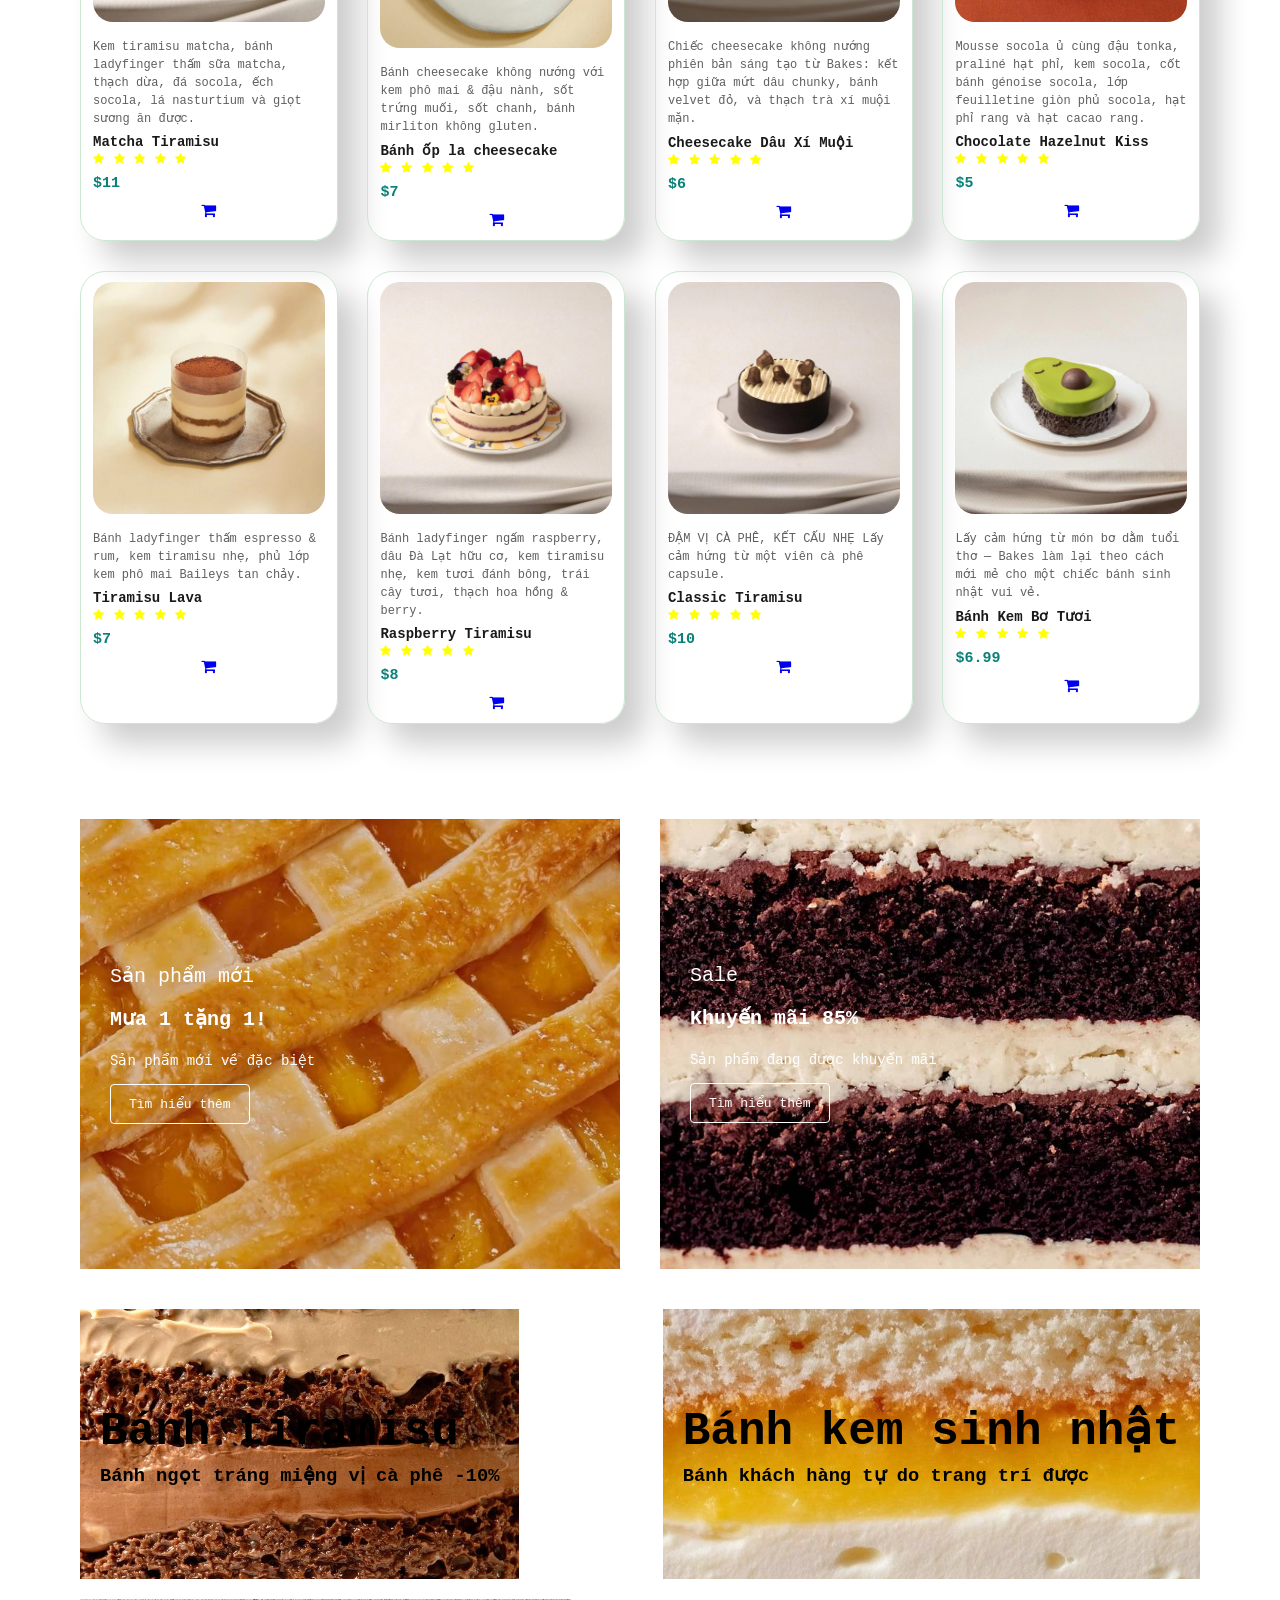
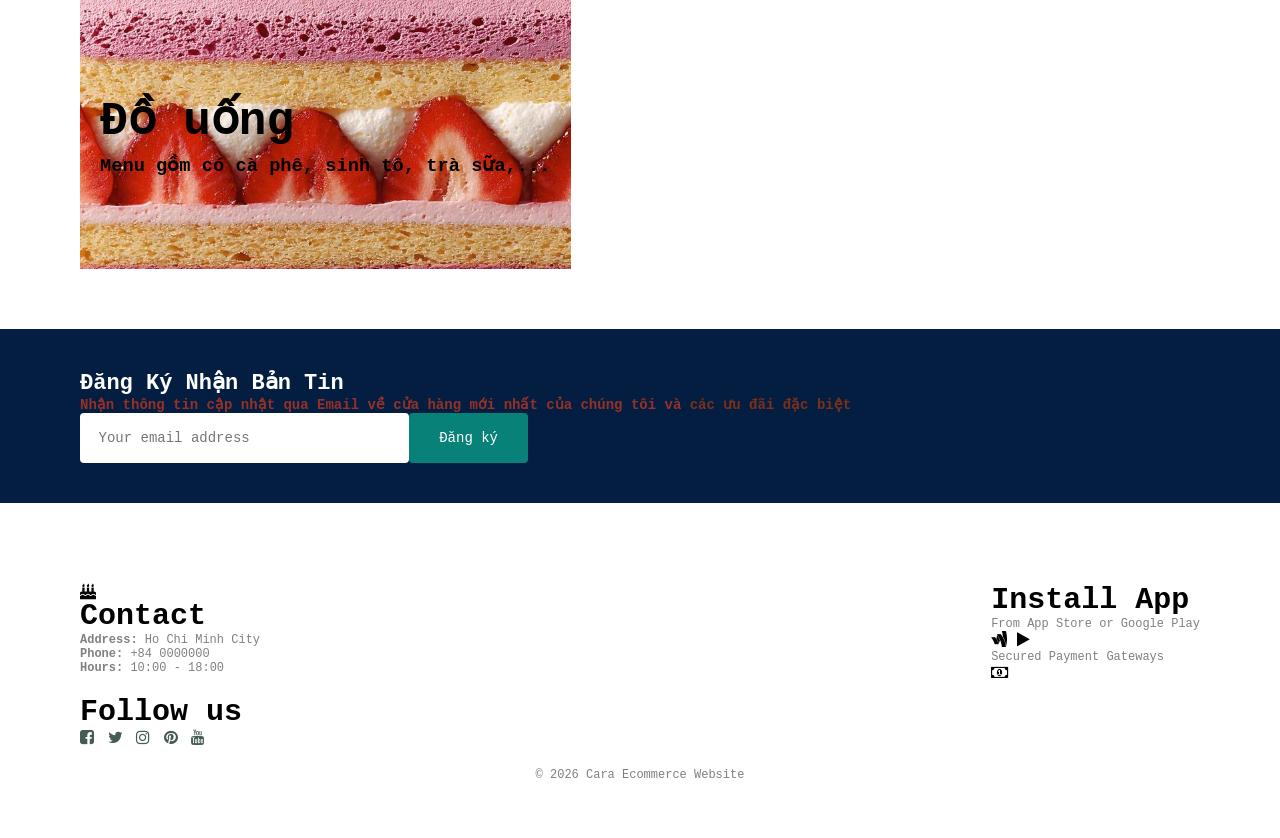
==== commit 79cdd03e: "Update index.html" ====
--- a/index.html
+++ b/index.html
@@ -369,7 +369,7 @@
         <a href="#"><i class="fa fa-shopping-cart"></i></a>
     </div>
 </div>
-
+</section>
 
 <!--Small 2 banner-->
 <section id="sm-banner" class="section-p1">
@@ -410,7 +410,7 @@
     </div>
 </section>
 
-   </section>
+
     
 <section id="newsletter" class="section-p1 section-m1">
 
